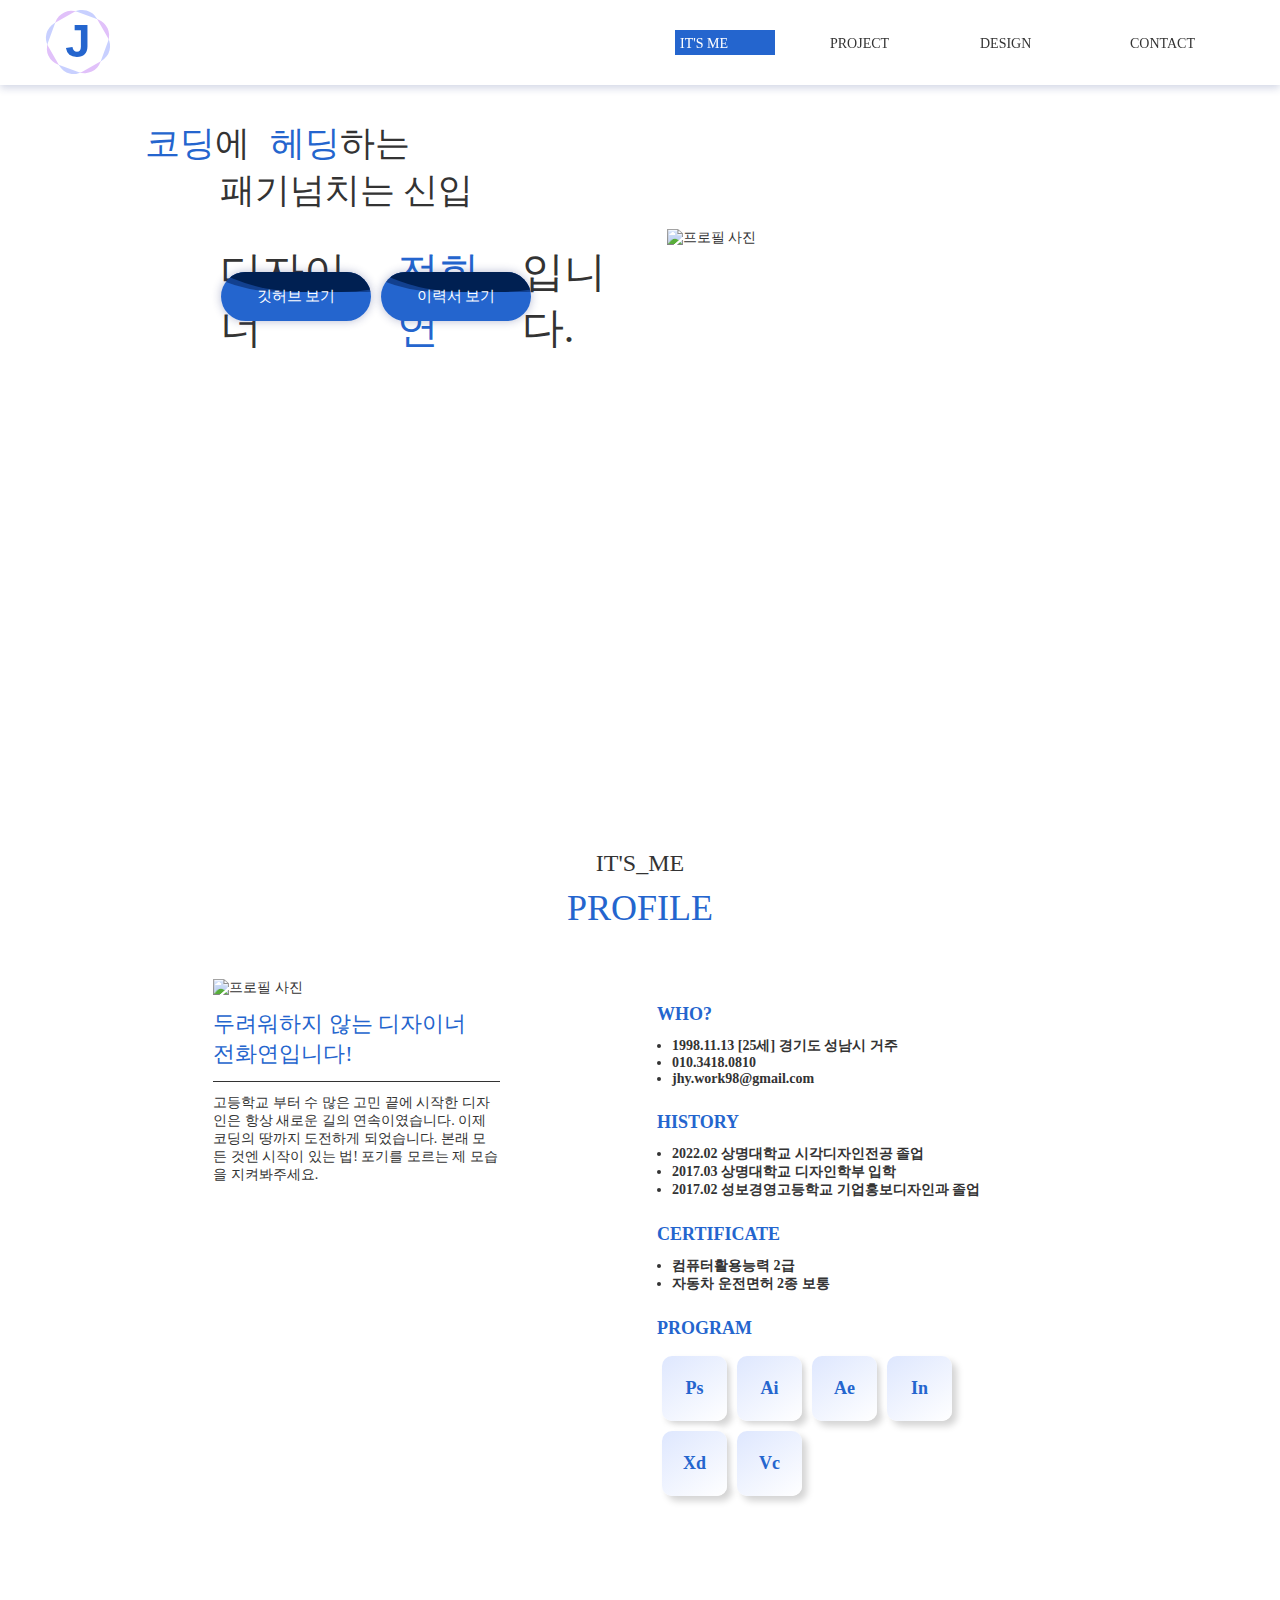
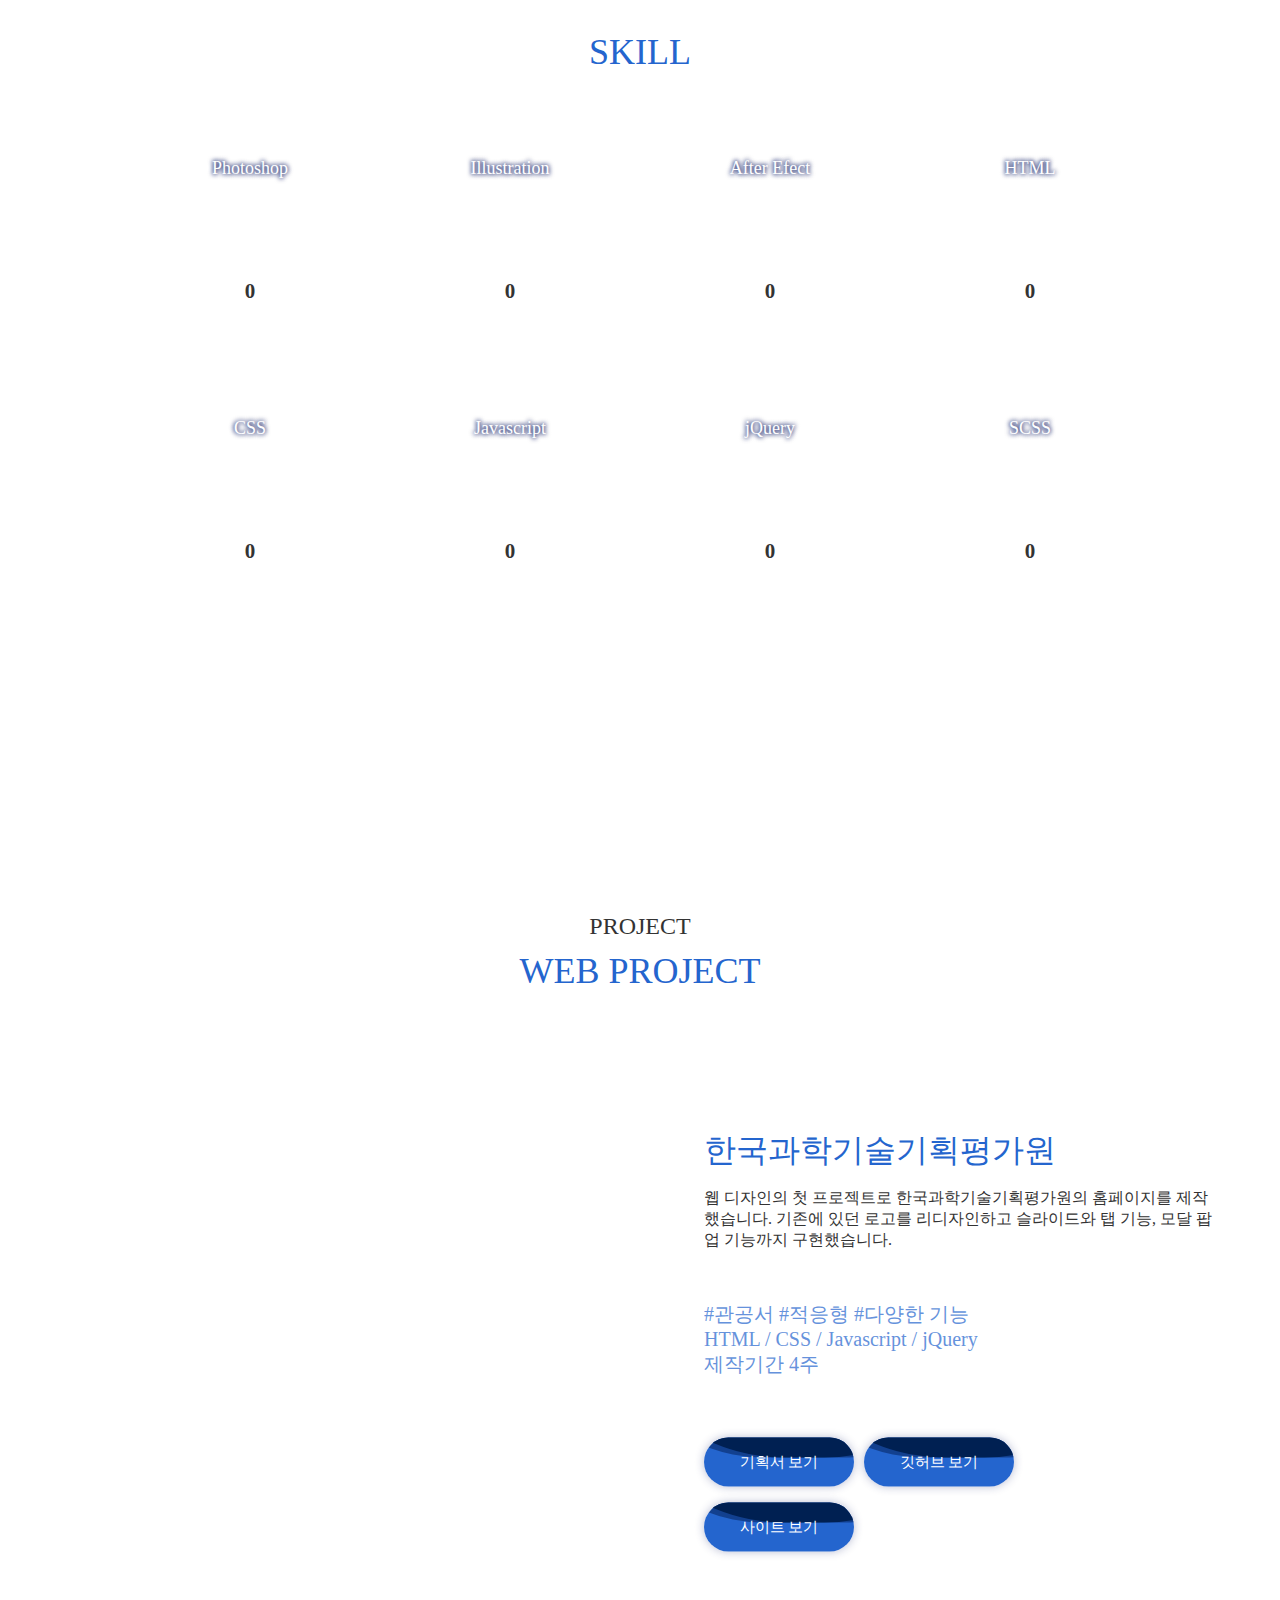
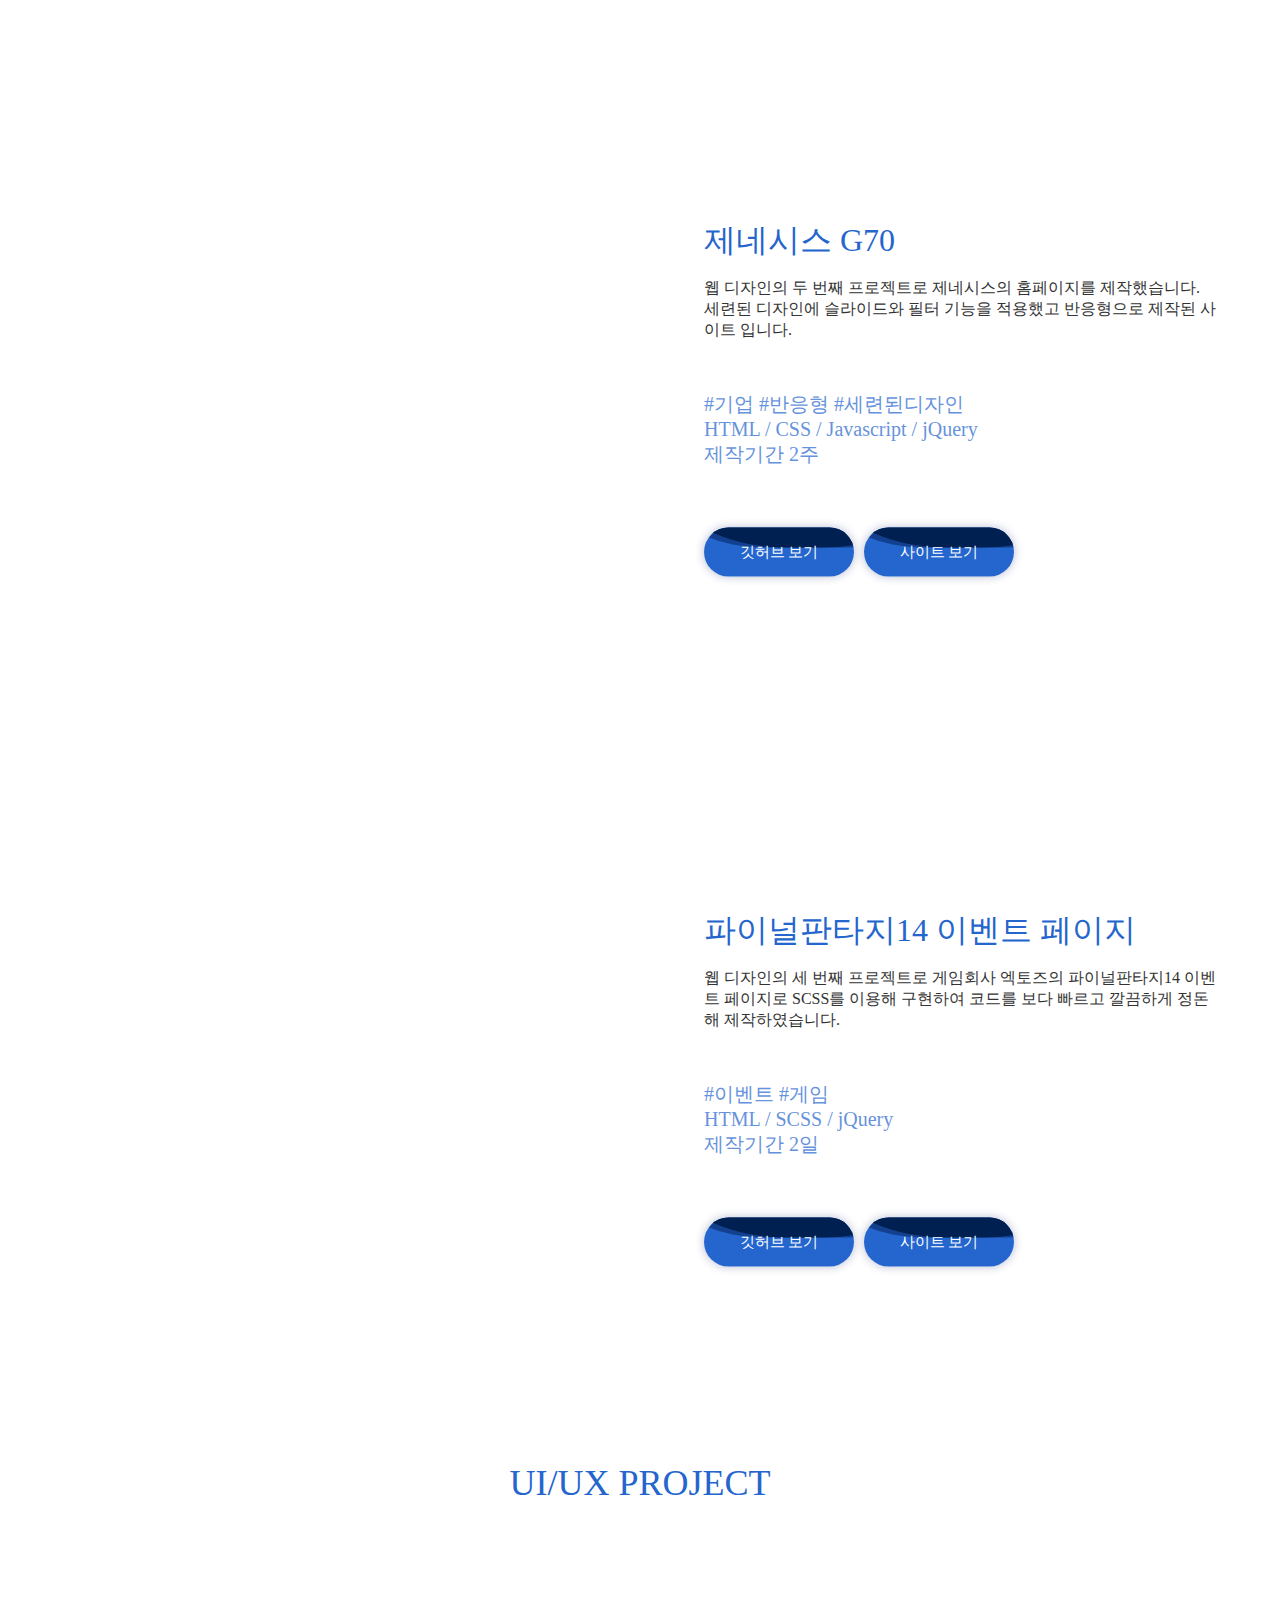
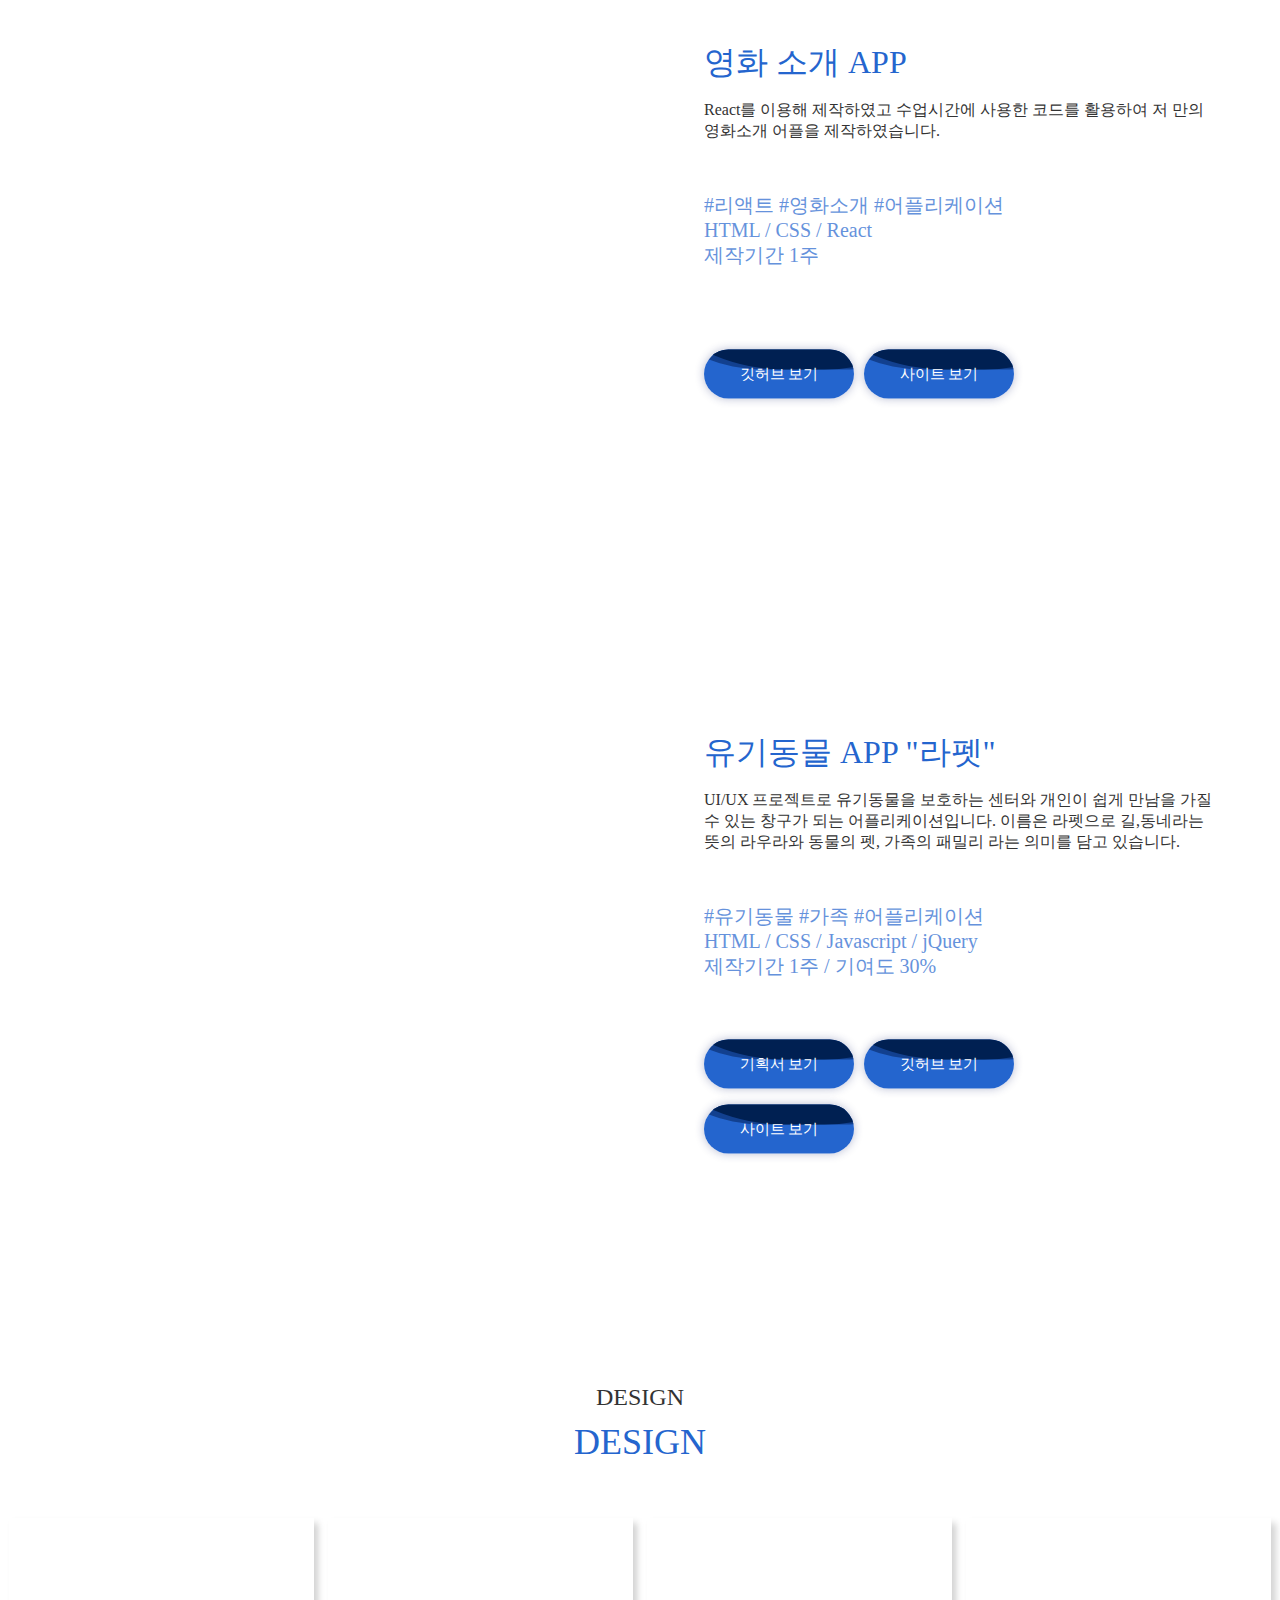
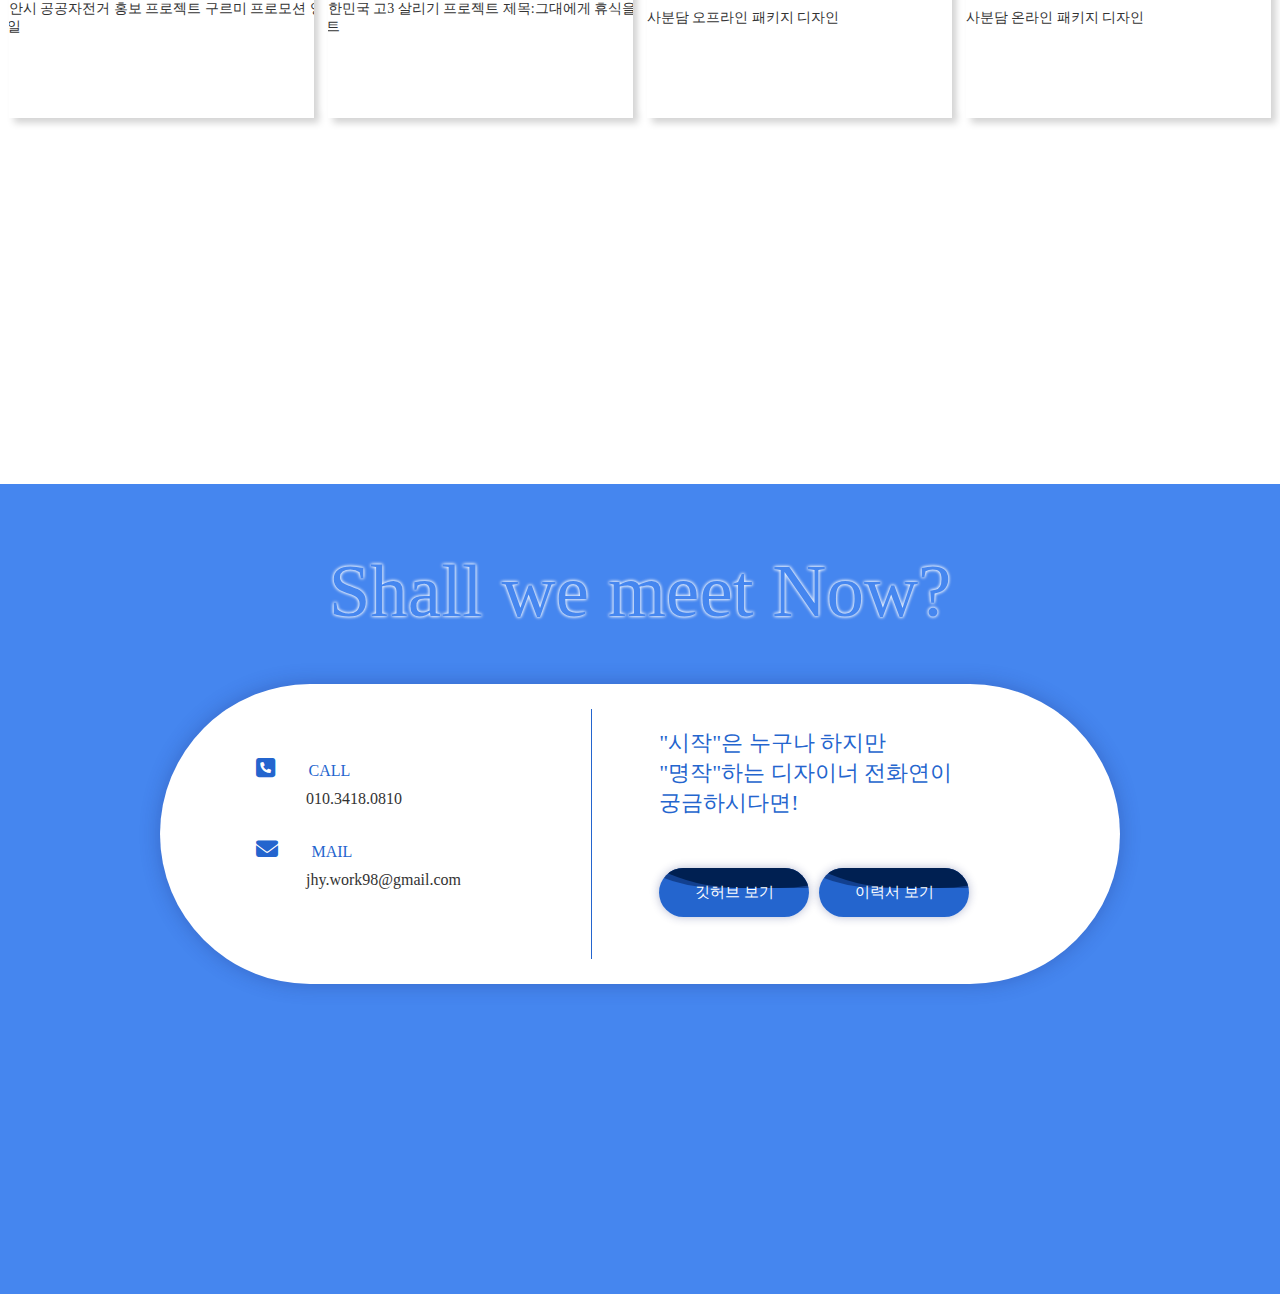
==== index.html @ ee26680d "파비콘 추가" ====
<!DOCTYPE html>
<html lang="en">

<head>
  <title>전화연의 포트폴리오에 오신 것을 환영합니다</title>

  <meta charset="UTF-8" />
  <meta http-equiv="X-UA-Compatible" content="IE=edge" />
  <meta name="viewport" content="width=device-width, initial-scale=1.0" />

  <meta name="Generator" content="VScode" />
  <meta name="Author" content="giruda" />
  <meta name="Keywords" content="포트폴리오, 웹포트폴리오, 웹디자인" />
  <meta name="Description" content="포트폴리오를 찾아 주셔서 감사합니다." />

  <!-- Open Graph Tag -->
  <meta property="og:title" content="코딩에 헤딩하는 웹 디자이너 전화연의 포트폴리오" />
  <meta property="og:url" content="..." />
  <meta property="og:type" content="website" />
  <meta property="og:image" content="shear_img_og.jpg" />
  <meta property="og:site_name" content="웹 디자이너 전화연의 포트폴리오" />
  <meta property="og:description" content="웹 디자이너 전화연의 역량과 디자인 퀄리티를 확인 할 수 있는 포트폴리오입니다. 하단의 연락처를 통해 연락하실 수 있습니다." />
  <!-- Open Graph Tag_twitter -->
  <meta name="twitter:card" content="photo" />
  <meta name="twitter:title" content="코딩에 헤딩하는 웹 디자이너 전화연의 포트폴리오" />
  <meta name="twitter:description" content="웹 디자이너 전화연의 역량과 디자인 퀄리티를 확인 할 수 있는 포트폴리오입니다. 하단의 연락처를 통해 연락하실 수 있습니다." />
  <meta name="twitter:image" content="shear_img_twt.jpg" />

  <!-- favicon -->
  <link rel="apple-touch-icon" sizes="57x57" href="./favicon">
  <link rel="apple-touch-icon" sizes="60x60" href="./favicon/apple-icon-60x60.png">
  <link rel="apple-touch-icon" sizes="72x72" href="./favicon/apple-icon-72x72.png">
  <link rel="apple-touch-icon" sizes="76x76" href="./favicon/apple-icon-76x76.png">
  <link rel="apple-touch-icon" sizes="114x114" href="./favicon/apple-icon-114x114.png">
  <link rel="apple-touch-icon" sizes="120x120" href="./favicon/apple-icon-120x120.png">
  <link rel="apple-touch-icon" sizes="144x144" href="./favicon/apple-icon-144x144.png">
  <link rel="apple-touch-icon" sizes="152x152" href="./favicon/apple-icon-152x152.png">
  <link rel="apple-touch-icon" sizes="180x180" href="./favicon/apple-icon-180x180.png">
  <link rel="icon" type="image/png" sizes="192x192" href="./favicon/android-icon-192x192.png">
  <link rel="icon" type="image/png" sizes="32x32" href="./favicon/favicon-32x32.png">
  <link rel="icon" type="image/png" sizes="96x96" href="./favicon/favicon-96x96.png">
  <link rel="icon" type="image/png" sizes="16x16" href="./favicon/favicon-16x16.png">
  <link rel="manifest" href="./favicon/manifest.json">
  <meta name="msapplication-TileColor" content="#ffffff">
  <meta name="msapplication-TileImage" content="./favicon/ms-icon-144x144.png">
  <meta name="theme-color" content="#ffffff">
  <!-- //favicon -->


  <!-- 디자인 플러그인 -->
  <link rel="stylesheet" href="https://cdnjs.cloudflare.com/ajax/libs/font-awesome/6.1.1/css/all.min.css" />
  <link href="https://fonts.googleapis.com/css2?family=Righteous&display=swap" rel="stylesheet">

  <!-- 공통 css -->
  <link rel="stylesheet" href="css/reset.css" />
  <!-- css -->
  <link rel="stylesheet" href="css/style.css" />
  <link rel="stylesheet" href="css/bg_wave.css" />
  <link rel="stylesheet" href="css/button.css" />

  <!-- 플러그인 -->
  <script src="https://code.jquery.com/jquery-3.6.0.min.js"></script>
  <script src='https://code.jquery.com/ui/1.13.0/jquery-ui.js'></script>
  <script src="https://cdnjs.cloudflare.com/ajax/libs/gsap/3.10.3/gsap.min.js"></script>
  <!-- js -->
  <script src="js/bg_gradiant.js"></script>
  <!-- jQ -->
  <script src="jq/scroll.js"></script>
  <script src="jq/chart.js"></script>
  <script src="jq/top_btn.js"></script>
  <script src="jq/jq.js"></script>
</head>

<body>
  <div id="skip-menu">
    <a href="#its_me">프로필 바로가기</a>
    <a href="#project">프로젝트 바로가기</a>
    <a href="#design">디자인 바로가기</a>
    <a href="#contact">컨택트 바로가기</a>
    <a href="#">가장 위로가기</a>
  </div>
  <div id="wrap">
    <header>
      <div id="gnb">
        <div class="inner">
          <div class="logo_area">
            <div class="logo_img">
              <a href="index.html">
                <div class="logo">J</div>
              </a>
            </div>
          </div>
          <nav>
            <ul class="header_manu">
              <li class="active">
                <a href="#its_me">
                  <span class="menu_tit">it's me</span>
                </a>
              </li>
              <li>
                <a href="#project">
                  <span class="menu_tit">project</span>
                </a>
              </li>
              <li>
                <a href="#design">
                  <span class="menu_tit">design</span>
                </a>
              </li>
              <li>
                <a href="#contact">
                  <span class="menu_tit">contact</span>
                </a>
              </li>
            </ul>
          </nav>
        </div>
      </div>
      <div id="main_visual">
        <div class="inner">
          <div class="visual_wrap">
            <div class="slogun">
              <p>
                <span class="point">코<span class="animate1">딩</span></span>에
                <span class="point margin">헤<span class="animate2">딩</span></span>하는
              </p>
              <p>패기넘치는 신입</p>
              <p class="tit">
                디자이너 <span class="point">전화연</span>입니다.
              </p>
            </div>
            <div class="image">
              <img src="https://res.cloudinary.com/giruda1113/image/upload/q_auto/web%20portfolio/me_hol1hy.png"
                alt="프로필 사진" />
            </div>
            <div class="btn">
              <div class="git_btn">
                <a href="https://github.com/giruda0829/portfolio" target="blank"><span>깃허브 보기</span>
                  <div class="wave"></div>
                </a>
              </div>
              <div class="resume_btn">
                <a href="./pdf/resume.pdf" target="blank"><span>이력서 보기</span>
                  <div class="wave"></div>
                </a>
              </div>
            </div>
          </div>
        </div>
        <div class="ball_wrap">
          <div class="ball"></div>
        </div>
      </div>
    </header>
    <main>
      <div id="its_me" class="section">
        <div class="inner">
          <div class="profile">
            <div class="section_tit">
              <span class="tit">it's_me</span>
              <span class="sub_tit">profile</span>
            </div>
            <div class="its_me_aera">
              <div class="its_me_title">
                <div class="its_me_img">
                  <img src="https://res.cloudinary.com/giruda1113/image/upload/q_auto/web%20portfolio/me_hol1hy.png"
                    alt="프로필 사진" />
                </div>
                <div class="its_me_text">
                  <span class="tit point">두려워하지 않는 디자이너 </br><span class="bold">전화연입니다!</span></span>
                  <span class="text">고등학교 부터 수 많은 고민 끝에 시작한 디자인은 항상 새로운 길의 연속이였습니다. 이제 코딩의 땅까지 도전하게 되었습니다. 본래 모든 것엔 시작이
                    있는 법! 포기를 모르는 제 모습을 지켜봐주세요.</span>
                </div>
              </div>
              <div class="its_me_resume">
                <div class="who">
                  <div class="resume_tit">
                    <span class="point">who?</span>
                  </div>
                  <div class="resume_txt">
                    <ul>
                      <li><span>1998.11.13 [25세] 경기도 성남시 거주</span></li>
                      <li><span>010.3418.0810</span></li>
                      <li><span>jhy.work98@gmail.com</span></li>
                    </ul>
                  </div>
                </div>
                <div class="history">
                  <div class="resume_tit">
                    <span class="point">history</span>
                  </div>
                  <div class="resume_txt">
                    <ul>
                      <li><span>2022.02 상명대학교 시각디자인전공 졸업</span></li>
                      <li><span>2017.03 상명대학교 디자인학부 입학</span></li>
                      <li><span>2017.02 성보경영고등학교 기업홍보디자인과 졸업</span></li>
                    </ul>
                  </div>
                </div>
                <div class="certificate">
                  <div class="resume_tit">
                    <span class="point">certificate</span>
                  </div>
                  <div class="resume_txt">
                    <ul>
                      <li><span>컴퓨터활용능력 2급</span></li>
                      <li><span>자동차 운전면허 2종 보통</span></li>
                    </ul>
                  </div>
                </div>
                <div class="program">
                  <div class="resume_tit">
                    <span class="point">program</span>
                  </div>
                  <div class="resume_icon">
                    <ul>
                      <li><span>Ps</span></li>
                      <li><span>Ai</span></li>
                      <li><span>Ae</span></li>
                      <li><span>In</span></li>
                      <li><span>Xd</span></li>
                      <li><span>Vc</span></li>
                    </ul>
                  </div>
                </div>
              </div>
            </div>
          </div>
          <div class="skill">
            <div class="section_tit">
              <span class="sub_tit">skill</span>
            </div>
            <div class="charts">
              <div class="chart">
                <div class="tit point">Photoshop</div>
                <h2 data-num="90">0</h2>
                <div class="bar"></div>
                <svg>
                  <circle cx="110" cy="110" r="80"></circle>
                </svg>
              </div>
              <div class="chart">
                <div class="tit point">Illustration</div>
                <h2 data-num="90">0</h2>
                <div class="bar"></div>
                <svg>
                  <circle cx="110" cy="110" r="80"></circle>
                </svg>
              </div>
              <div class="chart">
                <div class="tit point">After Efect</div>
                <h2 data-num="65">0</h2>
                <div class="bar"></div>
                <svg>
                  <circle cx="110" cy="110" r="80"></circle>
                </svg>
              </div>
              <div class="chart">
                <div class="tit point">HTML</div>
                <h2 data-num="85">0</h2>
                <div class="bar"></div>
                <svg>
                  <circle cx="110" cy="110" r="80"></circle>
                </svg>
              </div>
              <div class="chart">
                <div class="tit point">CSS</div>
                <h2 data-num="80">0</h2>
                <div class="bar"></div>
                <svg>
                  <circle cx="110" cy="110" r="80"></circle>
                </svg>
              </div>
              <div class="chart">
                <div class="tit point">Javascript</div>
                <h2 data-num="70">0</h2>
                <div class="bar"></div>
                <svg>
                  <circle cx="110" cy="110" r="80"></circle>
                </svg>
              </div>
              <div class="chart">
                <div class="tit point">jQuery</div>
                <h2 data-num="75">0</h2>
                <div class="bar"></div>
                <svg>
                  <circle cx="110" cy="110" r="80"></circle>
                </svg>
              </div>
              <div class="chart">
                <div class="tit point">SCSS</div>
                <h2 data-num="60">0</h2>
                <div class="bar"></div>
                <svg>
                  <circle cx="110" cy="110" r="80"></circle>
                </svg>
              </div>
            </div>
          </div>
        </div>
      </div>
      <div id="project" class="section">
        <div class="inner">
          <div class="web_project">
            <div class="section_tit">
              <span class="tit">project</span>
              <span class="sub_tit">web project</span>
            </div>
            <ul>
              <li class="project1">
                <div class="project_wrap">
                  <div class="mockup_area left">
                    <div class="pc">
                      <img
                        src="https://res.cloudinary.com/giruda1113/image/upload/q_auto/web%20portfolio/computer_qm6jh4.png"
                        alt="데스크탑 목업 이미지" class="computer" />
                      <a href="https://giruda0829.github.io/project1/" title="첫 번째 프로젝트로 이동합니다." class="scroll"
                        target="blank">
                        <img
                          src="https://res.cloudinary.com/giruda1113/image/upload/q_auto/web%20portfolio/web_atinev.png"
                          alt="한국과학기술기획평가원 웹 화면" />
                      </a>
                    </div>
                    <div class="mobile">
                      <img
                        src="https://res.cloudinary.com/giruda1113/image/upload/q_auto/web%20portfolio/iPhone_X_2_xkb1j3.png"
                        alt="모바일 목업 이미지" class="iphone" />
                      <a href="https://giruda0829.github.io/project1/" title="첫 번째 프로젝트로 이동합니다." class="scroll"
                        target="blank">
                        <img
                          src="https://res.cloudinary.com/giruda1113/image/upload/q_auto/web%20portfolio/mobile_q9smcg.png"
                          alt="한국과학기술기획평가원 모바일 화면" />
                      </a>
                      <img
                        src="https://res.cloudinary.com/giruda1113/image/upload/q_auto/web%20portfolio/iPhone_X_2_top_jxi83j.png"
                        alt="모바일 목업 이미지" class="iphone_top">
                    </div>
                  </div>
                  <div class="text_area right">
                    <div class="project_num">
                      <span class="number point">project 01</span>
                    </div>
                    <div class="project_tit">
                      <span class="tit point">한국과학기술기획평가원</span>
                    </div>
                    <div class="project_txt">
                      <span>웹 디자인의 첫 프로젝트로 한국과학기술기획평가원의 홈페이지를 제작했습니다. 기존에 있던 로고를 리디자인하고 슬라이드와 탭 기능, 모달 팝업 기능까지
                        구현했습니다.</span>
                      <span class="point categori">#관공서 #적응형 #다양한 기능 <br> HTML / CSS / Javascript / jQuery<span
                          class="bold">제작기간 4주 </span></span>
                    </div>
                    <div class="btn">
                      <div class="resume_btn">
                        <a href="./pdf/project1_report.pdf" title="프로젝트1 기획서로 이동합니다." target="blank"><span>기획서 보기</span>
                          <div class="wave"></div>
                        </a>
                      </div>
                      <div class="resume_btn">
                        <a href="https://github.com/giruda0829/project1" title="프로젝트1 깃허브로 이동합니다."
                          target="blank"><span>깃허브 보기</span>
                          <div class="wave"></div>
                        </a>
                      </div>
                      <div class="git_btn">
                        <a href="https://giruda0829.github.io/project1/" title="프로젝트1 사이트로 이동합니다."
                          target="blank"><span>사이트 보기</span>
                          <div class="wave"></div>
                        </a>
                      </div>
                    </div>
                  </div>
                </div>
              </li>
              <li class="project2">
                <div class="project_wrap">
                  <div class="mockup_area left">
                    <div class="pc">
                      <img
                        src="https://res.cloudinary.com/giruda1113/image/upload/q_auto/web%20portfolio/computer_qm6jh4.png"
                        alt="데스크탑 목업 이미지" class="computer" />
                      <a href="https://giruda0829.github.io/project2/" title="두 번째 프로젝트로 이동합니다." class="scroll"
                        target="blank">
                        <img
                          src="https://res.cloudinary.com/giruda1113/image/upload/q_auto/web%20portfolio/genesis_ynbwyr.jpg"
                          alt="제네시스 웹 화면" />
                      </a>
                    </div>
                    <div class="mobile">
                      <img
                        src="https://res.cloudinary.com/giruda1113/image/upload/q_auto/web%20portfolio/iPhone_X_2_xkb1j3.png"
                        alt="모바일 목업 이미지" class="iphone" />
                      <a href="https://giruda0829.github.io/project2/" title="두 번째 프로젝트로 이동합니다." class="scroll"
                        target="blank">
                        <img
                          src="https://res.cloudinary.com/giruda1113/image/upload/q_auto/web%20portfolio/genesis_m_wwu7ir.jpg"
                          alt="제네시스 모바일 화면" />
                      </a>
                      <img
                        src="https://res.cloudinary.com/giruda1113/image/upload/q_auto/web%20portfolio/iPhone_X_2_top_jxi83j.png"
                        alt="모바일 목업 이미지" class="iphone_top">
                    </div>
                  </div>
                  <div class="text_area right">
                    <div class="project_num">
                      <span class="number point">project 02</span>
                    </div>
                    <div class="project_tit">
                      <span class="tit point">제네시스 G70</span>
                    </div>
                    <div class="project_txt">
                      <span>웹 디자인의 두 번째 프로젝트로 제네시스의 홈페이지를 제작했습니다. 세련된 디자인에 슬라이드와 필터 기능을 적용했고 반응형으로 제작된 사이트 입니다.</span>
                      <span class="point categori">#기업 #반응형 #세련된디자인 <br> HTML / CSS / Javascript / jQuery<span
                          class="bold">제작기간 2주 </span></span>
                    </div>
                    <div class="btn">
                      <div class="resume_btn">
                        <a href="https://github.com/giruda0829/project2" title="프로젝트2 깃허브로 이동합니다."
                          target="blank"><span>깃허브 보기</span>
                          <div class="wave"></div>
                        </a>
                      </div>
                      <div class="git_btn">
                        <a href="https://giruda0829.github.io/project2/" title="프로젝트2 사이트로 이동합니다."
                          target="blank"><span>사이트 보기</span>
                          <div class="wave"></div>
                        </a>
                      </div>
                    </div>
                  </div>
                </div>
              </li>
              <li class="project3">
                <div class="project_wrap">
                  <div class="mockup_area left">
                    <div class="pc">
                      <img
                        src="https://res.cloudinary.com/giruda1113/image/upload/q_auto/web%20portfolio/computer_qm6jh4.png"
                        alt="데스크탑 목업 이미지" class="computer" />
                      <a href="https://giruda0829.github.io/project3/" title="세 번째 프로젝트로 이동합니다." class="scroll"
                        target="blank">
                        <img
                          src="https://res.cloudinary.com/giruda1113/image/upload/q_auto/web%20portfolio/%EC%8A%A4%ED%81%AC%EB%A6%B0%EC%83%B7_2022-04-25_01.04.02-fullpage_efyxju.png"
                          alt="파이널판타지14 이벤트 페이지 웹 화면" />
                      </a>
                    </div>
                  </div>
                  <div class="text_area right">
                    <div class="project_num">
                      <span class="number point">project 03</span>
                    </div>
                    <div class="project_tit">
                      <span class="tit point">파이널판타지14 이벤트 페이지</span>
                    </div>
                    <div class="project_txt">
                      <span>웹 디자인의 세 번째 프로젝트로 게임회사 엑토즈의 파이널판타지14 이벤트 페이지로 SCSS를 이용해 구현하여 코드를 보다 빠르고 깔끔하게 정돈해
                        제작하였습니다.</span>
                      <span class="point categori">#이벤트 #게임 <br> HTML / SCSS / jQuery<span class="bold">제작기간 2일
                        </span></span>
                    </div>
                    <div class="btn">
                      <div class="resume_btn">
                        <a href="https://github.com/giruda0829/project3" title="프로젝트3 깃허브로 이동합니다."
                          target="blank"><span>깃허브 보기</span>
                          <div class="wave"></div>
                        </a>
                      </div>
                      <div class="git_btn">
                        <a href="https://giruda0829.github.io/project3/" title="프로젝트3 사이트로 이동합니다."
                          target="blank"><span>사이트 보기</span>
                          <div class="wave"></div>
                        </a>
                      </div>
                    </div>
                  </div>
                </div>
              </li>
            </ul>
          </div>
          <div class="uiux_project">
            <div class="section_tit">
              <span class="sub_tit">ui/ux project</span>
            </div>
            <div class="project_wrap">
              <div class="mockup_area left">
                <div class="pc">
                  <img
                    src="https://res.cloudinary.com/giruda1113/image/upload/q_auto/web%20portfolio/computer_qm6jh4.png"
                    alt="데스크탑 목업 이미지" class="computer" />
                  <a href="https://giruda0829.github.io/movie_app_2022/" title="영화 앱 프로젝트로 이동합니다." class="scroll"
                    target="blank">
                    <img src="./images/project/movie_app_pc.png" alt="영화 앱 웹 화면" />
                  </a>
                </div>
                <div class="mobile">
                  <img
                    src="https://res.cloudinary.com/giruda1113/image/upload/q_auto/web%20portfolio/iPhone_X_2_xkb1j3.png"
                    alt="모바일 목업 이미지" class="iphone" />
                  <a href="https://giruda0829.github.io/movie_app_2022/" title="영화 앱 프로젝트로 이동합니다." class="scroll"
                    target="blank">
                    <img src="images/project/movie_app_mobile.png" alt="어플리케이션 화면" />
                  </a>
                  <img
                    src="https://res.cloudinary.com/giruda1113/image/upload/q_auto/web%20portfolio/iPhone_X_2_top_jxi83j.png"
                    alt="모바일 목업 이미지" class="iphone_top">
                </div>
              </div>
              <div class="text_area right">
                <div class="project_num">
                  <span class="number point">ui/ux project 01</span>
                </div>
                <div class="project_tit">
                  <span class="tit point">영화 소개 App</span>
                </div>
                <div class="project_txt">
                  <span>React를 이용해 제작하였고 수업시간에 사용한 코드를 활용하여 저 만의 영화소개 어플을 제작하였습니다.</span>
                  <span class="point categori">#리액트 #영화소개 #어플리케이션 <br> HTML / CSS / React<span class="bold">제작기간
                      1주</span></span>
                </div>
                <div class="btn">
                  <div class="resume_btn">
                    <a href="https://github.com/giruda0829/movie_app_2022" title="영화 앱 프로젝트 깃허브로 이동합니다."
                      target="blank"><span>깃허브 보기</span>
                      <div class="wave"></div>
                    </a>
                  </div>
                  <div class="git_btn">
                    <a href="https://giruda0829.github.io/movie_app_2022/" title="영화 앱 프로젝트 이용 사이트로 이동합니다."
                      target="blank"><span>사이트 보기</span>
                      <div class="wave"></div>
                    </a>
                  </div>
                </div>
              </div>
            </div>
            <div class="project_wrap">
              <div class="mockup_area left">
                <div class="mobile">
                  <img
                    src="https://res.cloudinary.com/giruda1113/image/upload/q_auto/web%20portfolio/iPhone_X_2_xkb1j3.png"
                    alt="모바일 목업 이미지" class="iphone" />
                  <div class="scroll">
                    <iframe
                      src="https://www.figma.com/embed?embed_host=share&url=https%3A%2F%2Fwww.figma.com%2Fproto%2FeiecWgicS6EMspKsm371KC%2F%25EB%259D%25BC%25ED%258E%25AB-%25EC%2596%25B4%25ED%2594%258C%25EB%25A6%25AC%25EC%25BC%2580%25EC%259D%25B4%25EC%2585%2598%3Fpage-id%3D0%253A1%26node-id%3D0%253A1%26viewport%3D241%252C48%252C0.43%26scaling%3Dscale-down-width%26starting-point-node-id%3D85%253A969"
                      allowfullscreen></iframe>
                  </div>
                  <img
                    src="https://res.cloudinary.com/giruda1113/image/upload/q_auto/web%20portfolio/iPhone_X_2_top_jxi83j.png"
                    alt="모바일 목업 이미지" class="iphone_top">
                </div>
              </div>
              <div class="text_area right">
                <div class="project_num">
                  <span class="number point">ui/ux project 02</span>
                </div>
                <div class="project_tit">
                  <span class="tit point">유기동물 App "라펫"</span>
                </div>
                <div class="project_txt">
                  <span>UI/UX 프로젝트로 유기동물을 보호하는 센터와 개인이 쉽게 만남을 가질 수 있는 창구가 되는 어플리케이션입니다. 이름은 라펫으로 길,동네라는 뜻의 라우라와 동물의 펫,
                    가족의 패밀리 라는 의미를 담고 있습니다.</span>
                  <span class="point categori">#유기동물 #가족 #어플리케이션 <br> HTML / CSS / Javascript / jQuery<span
                      class="bold">제작기간 1주 / 기여도 30% </span></span>
                </div>
                <div class="btn">
                  <div class="resume_btn">
                    <a href="./pdf/ui-ux-project_report.pdf" title="라펫 프로젝트 기획서로 이동합니다." target="blank"><span>기획서
                        보기</span>
                      <div class="wave"></div>
                    </a>
                  </div>
                  <div class="resume_btn">
                    <a href="https://github.com/giruda0829/project1" title="라펫 프로젝트 깃허브로 이동합니다."
                      target="blank"><span>깃허브 보기</span>
                      <div class="wave"></div>
                    </a>
                  </div>
                  <div class="git_btn">
                    <a href="https://giruda0829.github.io/project1/" title="라펫 프로젝트 이용 사이트로 이동합니다."
                      target="blank"><span>사이트 보기</span>
                      <div class="wave"></div>
                    </a>
                  </div>
                </div>
              </div>
            </div>
          </div>
        </div>
      </div>
      <div id="design" class="section">
        <div class="section_tit">
          <span class="tit">design</span>
          <span class="sub_tit">design</span>
        </div>
        <div class="inner">
          <div class="design_wrap">
            <div class="design">
              <div class="design1">
                <div class="image">
                  <img
                    src="https://res.cloudinary.com/giruda1113/image/upload/q_auto/web%20portfolio/%EA%B7%B8%EB%9E%98%ED%94%BD/%EA%B5%AC%EB%A5%B4%EB%AF%B8_%EC%98%81%EC%83%81-44_r8ndv2.png"
                    alt="천안시 공공자전거 홍보 프로젝트 구르미 프로모션 영상 썸네일" title="천안시 공공자전거 홍보 프로젝트 구르미 프로모션 영상 썸네일">
                </div>
                <div class="hover_text">
                  <div class="year">2019</div>
                  <div class="title">천안시 공공자전거 프로젝트</div>
                  <div class="icon"><i class="fa-solid fa-magnifying-glass-plus"></i></div>
                </div>
              </div>
            </div>
            <div class="design">
              <div class="design2">
                <div class="image">
                  <img
                    src="https://res.cloudinary.com/giruda1113/image/upload/q_auto/web%20portfolio/%EC%9D%BC%EB%9F%AC%EC%8A%A4%ED%8A%B8/%EA%B3%A0%EC%82%BC_%ED%9C%B4%EC%8B%9D_%EC%9D%BC%EB%9F%AC%EC%8A%A4%ED%8A%B8-05_gmuurh.png"
                    alt="대한민국 고3 살리기 프로젝트 제목:그대에게 휴식을 일러스트" title="대한민국 고3 살리기 프로젝트 제목:그대에게 휴식을 일러스트">
                </div>
                <div class="hover_text">
                  <div class="year">2021</div>
                  <div class="title">"그대에게 휴식을" 일러스트북</div>
                  <div class="icon"><i class="fa-solid fa-magnifying-glass-plus"></i></div>
                </div>
              </div>
            </div>
            <div class="design">
              <div class="design3">
                <div class="image">
                  <img
                    src="https://res.cloudinary.com/giruda1113/image/upload/q_auto/web%20portfolio/%ED%8C%A8%ED%82%A4%EC%A7%801/%EA%B0%80%EC%82%AC%EB%B6%84%EB%8B%B4_%EB%8B%A4%EB%AF%B8_%EC%98%A4%ED%94%84%EB%9D%BC%EC%9D%B8-26_thrxyp.png"
                    alt="가사분담 오프라인 패키지 디자인" title="가사분담 오프라인 패키지 디자인">
                </div>
                <div class="hover_text">
                  <div class="year">2021</div>
                  <div class="title">가사분담 패키지 오프라인</div>
                  <div class="icon"><i class="fa-solid fa-magnifying-glass-plus"></i></div>
                </div>
              </div>
            </div>
            <div class="design">
              <div class="design4">
                <div class="image">
                  <img
                    src="https://res.cloudinary.com/giruda1113/image/upload/q_auto/web%20portfolio/%ED%8C%A8%ED%82%A4%EC%A7%802/%EA%B0%80%EC%82%AC%EB%B6%84%EB%8B%B4_%EB%8B%A4%EB%AF%B8_%EC%98%A8%EB%9D%BC%EC%9D%B8-33_jmyvqx.png"
                    alt="가사분담 온라인 패키지 디자인" title="가사분담 온라인 패키지 디자인">
                </div>
                <div class="hover_text">
                  <div class="year">2021</div>
                  <div class="title">가사분담 패키지 온라인</div>
                  <div class="icon"><i class="fa-solid fa-magnifying-glass-plus"></i></div>
                </div>
              </div>
            </div>
          </div>
        </div>
        <div id="design1" class="view">
          <div class="container">
            <div class="bar_area">
              <div class="close_btn">
                <i class="fa-solid fa-xmark"></i>
              </div>
            </div>
            <div class="content_area">
              <img
                src="https://res.cloudinary.com/giruda1113/image/upload/v1650031863/web%20portfolio/%EA%B7%B8%EB%9E%98%ED%94%BD/%EA%B5%AC%EB%A5%B4%EB%AF%B8_%EC%98%81%EC%83%81-37_pu0ede.png"
                alt="천안시 공공자전거 프로젝트">
              <iframe width="560" height="560" src="https://www.youtube.com/embed/7OvwpiX6SOg"
                title="YouTube video player" frameborder="0"
                allow="accelerometer; autoplay; clipboard-write; encrypted-media; gyroscope; picture-in-picture"
                allowfullscreen></iframe>
              <img
                src="https://res.cloudinary.com/giruda1113/image/upload/v1650031863/web%20portfolio/%EA%B7%B8%EB%9E%98%ED%94%BD/%EA%B5%AC%EB%A5%B4%EB%AF%B8_%EC%98%81%EC%83%81-38_vcupmf.png"
                alt="천안시 공공자전거 프로젝트">
              <img
                src="https://res.cloudinary.com/giruda1113/image/upload/v1650031863/web%20portfolio/%EA%B7%B8%EB%9E%98%ED%94%BD/%EA%B5%AC%EB%A5%B4%EB%AF%B8_%EC%98%81%EC%83%81-44_r8ndv2.png"
                alt="천안시 공공자전거 프로젝트">
              <img
                src="https://res.cloudinary.com/giruda1113/image/upload/v1650031863/web%20portfolio/%EA%B7%B8%EB%9E%98%ED%94%BD/%EA%B5%AC%EB%A5%B4%EB%AF%B8_%EC%98%81%EC%83%81-43_ruo69c.png"
                alt="천안시 공공자전거 프로젝트">
              <img
                src="https://res.cloudinary.com/giruda1113/image/upload/v1650031864/web%20portfolio/%EA%B7%B8%EB%9E%98%ED%94%BD/%EA%B5%AC%EB%A5%B4%EB%AF%B8_%EC%98%81%EC%83%81-39_tbn8jr.png"
                alt="천안시 공공자전거 프로젝트">
              <img
                src="https://res.cloudinary.com/giruda1113/image/upload/v1650031864/web%20portfolio/%EA%B7%B8%EB%9E%98%ED%94%BD/%EA%B5%AC%EB%A5%B4%EB%AF%B8_%EC%98%81%EC%83%81-45_etn85y.png"
                alt="천안시 공공자전거 프로젝트">
            </div>
          </div>
        </div>
        <div id="design2" class="view">
          <div class="container">
            <div class="bar_area">
              <div class="close_btn">
                <i class="fa-solid fa-xmark"></i>
              </div>
            </div>
            <div class="content_area">
              <img
                src="https://res.cloudinary.com/giruda1113/image/upload/v1650031975/web%20portfolio/%EC%9D%BC%EB%9F%AC%EC%8A%A4%ED%8A%B8/%EA%B3%A0%EC%82%BC_%ED%9C%B4%EC%8B%9D_%EC%9D%BC%EB%9F%AC%EC%8A%A4%ED%8A%B8-03_zauhkx.png"
                alt="그대에게 휴식을 일러스트북">
              <img
                src="https://res.cloudinary.com/giruda1113/image/upload/v1650031977/web%20portfolio/%EC%9D%BC%EB%9F%AC%EC%8A%A4%ED%8A%B8/%EA%B3%A0%EC%82%BC_%ED%9C%B4%EC%8B%9D_%EC%9D%BC%EB%9F%AC%EC%8A%A4%ED%8A%B8-04_duwa2v.png"
                alt="그대에게 휴식을 일러스트북">
              <img
                src="https://res.cloudinary.com/giruda1113/image/upload/v1650031976/web%20portfolio/%EC%9D%BC%EB%9F%AC%EC%8A%A4%ED%8A%B8/%EA%B3%A0%EC%82%BC_%ED%9C%B4%EC%8B%9D_%EC%9D%BC%EB%9F%AC%EC%8A%A4%ED%8A%B8-05_gmuurh.png"
                alt="그대에게 휴식을 일러스트북">
              <img
                src="https://res.cloudinary.com/giruda1113/image/upload/v1650031981/web%20portfolio/%EC%9D%BC%EB%9F%AC%EC%8A%A4%ED%8A%B8/%EA%B3%A0%EC%82%BC_%ED%9C%B4%EC%8B%9D_%EC%9D%BC%EB%9F%AC%EC%8A%A4%ED%8A%B8-06_ptj7jt.png"
                alt="그대에게 휴식을 일러스트북">
              <img
                src="https://res.cloudinary.com/giruda1113/image/upload/v1650031978/web%20portfolio/%EC%9D%BC%EB%9F%AC%EC%8A%A4%ED%8A%B8/%EA%B3%A0%EC%82%BC_%ED%9C%B4%EC%8B%9D_%EC%9D%BC%EB%9F%AC%EC%8A%A4%ED%8A%B8-07_rnsg8v.png"
                alt="그대에게 휴식을 일러스트북">
              <img
                src="https://res.cloudinary.com/giruda1113/image/upload/v1650031977/web%20portfolio/%EC%9D%BC%EB%9F%AC%EC%8A%A4%ED%8A%B8/%EA%B3%A0%EC%82%BC_%ED%9C%B4%EC%8B%9D_%EC%9D%BC%EB%9F%AC%EC%8A%A4%ED%8A%B8-08_cixcer.png"
                alt="그대에게 휴식을 일러스트북">
              <img
                src="https://res.cloudinary.com/giruda1113/image/upload/v1650031978/web%20portfolio/%EC%9D%BC%EB%9F%AC%EC%8A%A4%ED%8A%B8/%EA%B3%A0%EC%82%BC_%ED%9C%B4%EC%8B%9D_%EC%9D%BC%EB%9F%AC%EC%8A%A4%ED%8A%B8-09_fyvhpo.png"
                alt="그대에게 휴식을 일러스트북">
              <img
                src="https://res.cloudinary.com/giruda1113/image/upload/v1650031982/web%20portfolio/%EC%9D%BC%EB%9F%AC%EC%8A%A4%ED%8A%B8/%EA%B3%A0%EC%82%BC_%ED%9C%B4%EC%8B%9D_%EC%9D%BC%EB%9F%AC%EC%8A%A4%ED%8A%B8-10_n0ivzc.png"
                alt="그대에게 휴식을 일러스트북">
              <img
                src="https://res.cloudinary.com/giruda1113/image/upload/v1650031982/web%20portfolio/%EC%9D%BC%EB%9F%AC%EC%8A%A4%ED%8A%B8/%EA%B3%A0%EC%82%BC_%ED%9C%B4%EC%8B%9D_%EC%9D%BC%EB%9F%AC%EC%8A%A4%ED%8A%B8-11_jmh33x.png"
                alt="그대에게 휴식을 일러스트북">
            </div>
          </div>
        </div>
        <div id="design3" class="view">
          <div class="container">
            <div class="bar_area">
              <div class="close_btn">
                <i class="fa-solid fa-xmark"></i>
              </div>
            </div>
            <div class="content_area">
              <img
                src="https://res.cloudinary.com/giruda1113/image/upload/v1650032007/web%20portfolio/%ED%8C%A8%ED%82%A4%EC%A7%801/%EA%B0%80%EC%82%AC%EB%B6%84%EB%8B%B4_%EB%8B%A4%EB%AF%B8_%EC%98%A4%ED%94%84%EB%9D%BC%EC%9D%B8-23_ipmr3a.png"
                alt="가사분담 오프라인 패키지디자인">
              <img
                src="https://res.cloudinary.com/giruda1113/image/upload/v1650032007/web%20portfolio/%ED%8C%A8%ED%82%A4%EC%A7%801/%EA%B0%80%EC%82%AC%EB%B6%84%EB%8B%B4_%EB%8B%A4%EB%AF%B8_%EC%98%A4%ED%94%84%EB%9D%BC%EC%9D%B8-24_tqgfp7.png"
                alt="가사분담 오프라인 패키지디자인">
              <img
                src="https://res.cloudinary.com/giruda1113/image/upload/v1650032007/web%20portfolio/%ED%8C%A8%ED%82%A4%EC%A7%801/%EA%B0%80%EC%82%AC%EB%B6%84%EB%8B%B4_%EB%8B%A4%EB%AF%B8_%EC%98%A4%ED%94%84%EB%9D%BC%EC%9D%B8-25_yqlbdo.png"
                alt="가사분담 오프라인 패키지디자인">
              <img
                src="https://res.cloudinary.com/giruda1113/image/upload/v1650032009/web%20portfolio/%ED%8C%A8%ED%82%A4%EC%A7%801/%EA%B0%80%EC%82%AC%EB%B6%84%EB%8B%B4_%EB%8B%A4%EB%AF%B8_%EC%98%A4%ED%94%84%EB%9D%BC%EC%9D%B8-26_thrxyp.png"
                alt="가사분담 오프라인 패키지디자인">
              <img
                src="https://res.cloudinary.com/giruda1113/image/upload/v1650032008/web%20portfolio/%ED%8C%A8%ED%82%A4%EC%A7%801/%EA%B0%80%EC%82%AC%EB%B6%84%EB%8B%B4_%EB%8B%A4%EB%AF%B8_%EC%98%A4%ED%94%84%EB%9D%BC%EC%9D%B8-27_jynvrn.png"
                alt="가사분담 오프라인 패키지디자인">
              <img
                src="https://res.cloudinary.com/giruda1113/image/upload/v1650032006/web%20portfolio/%ED%8C%A8%ED%82%A4%EC%A7%801/%EA%B0%80%EC%82%AC%EB%B6%84%EB%8B%B4_%EB%8B%A4%EB%AF%B8_%EC%98%A4%ED%94%84%EB%9D%BC%EC%9D%B8-28_tb2qsv.png"
                alt="가사분담 오프라인 패키지디자인">
            </div>
          </div>
        </div>
        <div id="design4" class="view">
          <div class="container">
            <div class="bar_area">
              <div class="close_btn">
                <i class="fa-solid fa-xmark"></i>
              </div>
            </div>
            <div class="content_area">
              <img
                src="https://res.cloudinary.com/giruda1113/image/upload/v1650032016/web%20portfolio/%ED%8C%A8%ED%82%A4%EC%A7%802/%EA%B0%80%EC%82%AC%EB%B6%84%EB%8B%B4_%EB%8B%A4%EB%AF%B8_%EC%98%A8%EB%9D%BC%EC%9D%B8-29_z13gxz.png"
                alt="가사분담 온라인 패키지디자인">
              <img
                src="https://res.cloudinary.com/giruda1113/image/upload/v1650032017/web%20portfolio/%ED%8C%A8%ED%82%A4%EC%A7%802/%EA%B0%80%EC%82%AC%EB%B6%84%EB%8B%B4_%EB%8B%A4%EB%AF%B8_%EC%98%A8%EB%9D%BC%EC%9D%B8-30_iqawor.png"
                alt="가사분담 온라인 패키지디자인">
              <img
                src="https://res.cloudinary.com/giruda1113/image/upload/v1650032015/web%20portfolio/%ED%8C%A8%ED%82%A4%EC%A7%802/%EA%B0%80%EC%82%AC%EB%B6%84%EB%8B%B4_%EB%8B%A4%EB%AF%B8_%EC%98%A8%EB%9D%BC%EC%9D%B8-31_m1ns6w.png"
                alt="가사분담 온라인 패키지디자인">
              <img
                src="https://res.cloudinary.com/giruda1113/image/upload/v1650032016/web%20portfolio/%ED%8C%A8%ED%82%A4%EC%A7%802/%EA%B0%80%EC%82%AC%EB%B6%84%EB%8B%B4_%EB%8B%A4%EB%AF%B8_%EC%98%A8%EB%9D%BC%EC%9D%B8-32_cqwkt1.png"
                alt="가사분담 온라인 패키지디자인">
              <img
                src="https://res.cloudinary.com/giruda1113/image/upload/v1650032018/web%20portfolio/%ED%8C%A8%ED%82%A4%EC%A7%802/%EA%B0%80%EC%82%AC%EB%B6%84%EB%8B%B4_%EB%8B%A4%EB%AF%B8_%EC%98%A8%EB%9D%BC%EC%9D%B8-33_jmyvqx.png"
                alt="가사분담 온라인 패키지디자인">
            </div>
          </div>
        </div>
      </div>
    </main>
    <footer>
      <div id="contact" class="section">
        <div class="contact_aera">
          <div class="inner">
            <div class="tit">Shall we meet Now?</div>
            <div class="contact_wrap">
              <div class="number">
                <span class="point"><i class="fa-solid fa-square-phone"></i>call
                </span>
                <span class="margin_bot">010.3418.0810</span>
                <span class="point"><i class="fa-solid fa-envelope"></i>mail
                </span>
                <span class="margin_bot">jhy.work98@gmail.com</span>
              </div>
              <div class="belief">
                <span class="point">"시작"은 누구나 하지만</span>
                <span class="point bold">"명작"하는 디자이너 전화연이</span>
                <span class="point">궁금하시다면!</span>
                <div class="btn">
                  <div class="git_btn">
                    <a href="https://github.com/giruda0829/portfolio" target="blank"><span>깃허브 보기</span>
                      <div class="wave"></div>
                    </a>
                  </div>
                  <div class="resume_btn">
                    <a href="./pdf/resume.pdf" target="blank"><span>이력서 보기</span>
                      <div class="wave"></div>
                    </a>
                  </div>
                </div>
              </div>
            </div>
          </div>
        </div>
        <div class="wave2"></div>
      </div>
    </footer>
  </div>
  <div id="back-top-btn">
    <a href="#wrap"><i class="fa-solid fa-caret-up"></i><span>TOP</span></a>
  </div>
</body>

</html>
---- css/style.css ----
/* ---------- header ----------*/
header {
	width: 100%;
	height: auto;
}

#gnb {
	position: fixed;
	top: 0;
	left: 0;
	width: 100%;
	height: 85px;
	padding: 14px 0 17px;
	background-color: var(--bg-color);
	box-shadow: 0px 3px 8px rgba(30, 52, 125, 0.2);
	z-index: 300;
	transition: all .6s ease-in-out;
}

#gnb.active {
	height: 55px;
	/* From https://css.glass */
	background: rgba(255, 255, 255, .7);
	backdrop-filter: blur(6.4px);
	-webkit-backdrop-filter: blur(6.4px);
}

#gnb.active .logo_area .logo {
	width: 3rem;
	height: 3rem;
	font-size: calc(3.5rem * 0.65);
	top: -8px;
}

#gnb .logo_area {
	float: left;
	margin-left: 50px;
}

#gnb .logo_area .logo {
	position: relative;
	top: 0;
	display: flex;
	align-items: center;
	justify-content: space-around;
	width: 4rem;
	height: 4rem;
	color: var(--primary-color);
	font-size: calc(5rem * 0.65);
	font-weight: bold;
	font-family: "Montserrat", sans-serif;
	user-select: none;
	z-index: 200;
	transition: all .6s ease-in-out;
}

.logo::after,
.logo::before {
	position: absolute;
	top: 0;
	right: 0;
	bottom: 0;
	left: 0;
	content: "";
	border-radius: calc(4rem * 0.3);
	mix-blend-mode: color-dodge;
}

.logo::before {
	background-color: #c8d0ff;
	transform: rotate(-30deg);
	z-index: -2;
	animation: rotate1 30s linear infinite;
}

.logo::after {
	background-color: #e1c1fa;
	transform: rotate(20deg);
	z-index: -1;
	animation: rotate2 calc(30s * 0.9) linear infinite;
}

@keyframes rotate1 {
	from {
		transform: rotate(-30deg);
	}

	to {
		transform: rotate(330deg);
	}
}

@keyframes rotate2 {
	from {
		transform: rotate(380deg);
	}

	to {
		transform: rotate(20deg);
	}
}

#gnb.active nav {
	top: -12px;
}

#gnb nav {
	float: right;
	position: absolute;
	right: 0;
	top: -3px;
	transition: all .6s ease-in-out;
}

#gnb nav ul.header_manu {
	list-style: none;
	display: flex;
	position: relative;
}

#gnb.active nav ul.header_manu li {
	height: 55px;
}

#gnb.active nav ul.header_manu li>a {
	line-height: 55px;
}

#gnb nav ul.header_manu li {
	width: 150px;
	height: 65px;
	margin: 0;
	transition: all .6s ease-in-out;
}

#gnb nav ul.header_manu li>a {
	position: relative;
	color: var(--text-color);
	line-height: 65px;
	font-size: 14px;
	transition: all 0.4s ease-out;
}

#gnb.active nav ul.header_manu li>a::before {
	top: 14px;
}

#gnb nav ul.header_manu li>a::before {
	top: 19px;
	transition: top .6s ease-in-out;
}

#gnb nav ul.header_manu li>a::before {
	content: "";
	position: absolute;
	left: -5px;
	background-color: var(--primary-color);
	height: 25px;
	width: 0;
	transition: all 0.4s ease-out;
	z-index: -1;
}

#gnb nav ul.header_manu li>a:hover::before,
#gnb nav ul.header_manu li.active>a::before {
	width: 100px;
}

#gnb nav ul.header_manu li.active>a .menu_tit,
#gnb nav ul.header_manu li>a:hover,
#gnb nav ul.header_manu li>a:focus {
	color: var(--bg-color);
	font-family: 'GmarketSansMedium';
}

#main_visual {
	display: block;
	width: 100%;
	height: 650px;
	position: relative;
	top: 20px;
}


.ball_wrap {
	width: 1340px;
	height: 200px;
	margin: 20px auto 0 auto;
	position: relative;
	top: -590px;
}

.ball {
	position: absolute;
	left: 80px;
	top: 70px;
	width: 70px;
	height: 70px;
	background: url(https://res.cloudinary.com/giruda1113/image/upload/v1650358230/web%20portfolio/soccer-ball-variant_pjmvvq.png) no-repeat center center/cover;
	box-shadow: 0 0 15px -5px rgba(0, 0, 0, 0.4);
	border-radius: 35px;
	overflow: hidden;
}

.ball {
	offset: path("M0,100c10,-50, 82.095,-82.507, 127.089,0c19.734,-79.314, 119.195,-102.241 151.559,0c5.526,-77.735 ,101.322,-104.262,149.192,-52.888") auto;
	animation: moveto 4s ease infinite forwards;
}

@keyframes moveto {
	0% {
		offset-distance: 0%;
		opacity: 0;
	}

	20% {
		opacity: 1;
	}

	80% {
		opacity: 1;
	}

	100% {
		offset-distance: 100%;
		opacity: 0;
	}
}

#main_visual .visual_wrap {
	width: 100%;
	max-width: 1400px;
	margin-top: 100px;
	display: flex;
	justify-content: space-around;
	align-items: center;
	position: relative;
}

#main_visual .slogun {
	width: 40%;
	position: relative;
	left: 93px;
}

#main_visual .slogun .margin {
	margin-left: 20px;
}

#main_visual .slogun p {
	display: flex;
	font-size: 35px;
	color: var(--text-color);
}

#main_visual .slogun p+p {
	margin-left: 75px;
}

#main_visual .slogun p.tit {
	font-size: 42px;
	margin-top: 30px;
}

#main_visual .slogun p .point .animate1 {
	position: relative;
	top: 0;
	animation: moveanimate1 4s ease infinite forwards;
}

@keyframes moveanimate1 {
	0% {
		top: 0;
	}

	18% {
		top: 0;
	}

	23% {
		top: -13px;
	}

	33% {
		top: 0;
	}

	100% {
		top: 0;
	}
}

#main_visual .slogun p .point .animate2 {
	position: relative;
	top: 0;
	animation: moveanimate2 4s ease infinite forwards;
}

@keyframes moveanimate2 {
	0% {
		top: 0;
	}

	38% {
		top: 0;
	}

	43% {
		top: -13px;
	}

	53% {
		top: 0;
	}

	100% {
		top: 0;
	}
}

#main_visual .slogun p .point {
	display: flex;
}

#main_visual .slogun p.tit .point {
	margin-left: 12px;
}


#main_visual .image {
	width: 40%;
	margin-right: 50px;
}

#main_visual .image>img {
	width: 100%;
	display: block;
}

#main_visual .btn {
	bottom: 35px;
	left: 221px;
	align-items: flex-end;
}

/* ---------- //header ----------*/

/* ---------- main ----------*/
/*---------- #its_me ----------*/
#its_me {
	width: 100%;
	margin: 100px auto 0;
	position: relative;
	overflow: hidden;
}

.profile {
	padding-bottom: 80px;
}

.its_me_aera {
	width: 80%;
	margin: 50px auto;
	display: flex;
	justify-content: space-evenly;
}

.its_me_title {
	width: 35%;
}

.its_me_img img {
	width: 90%;
}

.its_me_text {
	width: 80%;
	font-family: "GmarketSansLight";
}

.its_me_text>.tit {
	width: 100%;
	margin-bottom: 12px;
	font-size: 22px;
	border-bottom: 1px solid #333;
	padding: 12px 0;
	font-family: "GmarketSansMedium";
}

.its_me_text>.tit .bold {
	font-family: "GmarketSansBold";
}

.its_me_resume {
	width: 40%;
	font-weight: 800;
}

.its_me_resume ul {
	list-style-type: disc;
	margin-left: 15px;
	font-family: "GmarketSansLight";
}

.resume_tit {
	font-family: "GmarketSansBold";
	margin-bottom: 12px;
	margin-top: 25px;
	font-size: 18px;
}

.resume_icon>ul {
	display: flex;
	justify-content: flex-start;
	align-items: center;
	flex-wrap: wrap;
	list-style: none;
	margin-left: 0;
	width: 300px;
}

.resume_icon>ul>li {
	width: 65px;
	height: 65px;
	margin: 5px;
}

.resume_icon>ul>li>span {
	width: 100%;
	height: 65px;
	line-height: 65px;
	text-align: center;
	font-family: "GmarketSansBold";
	color: var(--primary-color);
	font-size: 18px;
	border-radius: 10px;
	background: linear-gradient(145deg, #dee7fe, #ffffff);
	box-shadow: 5px 5px 7px #d4d4d4, -5px -5px 7px #ffffff;
}

/* //.profile */

.skill {
	padding-bottom: 80px;
}

.charts {
	width: 100%;
	margin: 5rem auto;
	display: flex;
	justify-content: center;
	flex-wrap: wrap;
	align-items: center;
}

.charts .chart {
	margin: 0 20px;
	position: relative;
}

.charts .chart h2 {
	position: absolute;
	left: 50%;
	top: 57%;
	transform: translate(-50%, -50%);
}

.charts .chart svg {
	width: 220px;
	height: 220px;
}

circle {
	fill: #ffffff;
	stroke-dasharray: 535;
	stroke-dashoffset: 535;
	stroke-width: 20;
	stroke: #1787ff;
	transform: rotate(-90deg);
	transform-origin: 50% 50%;
	stroke-linecap: round;
}

@keyframes line {
	from {
		stroke-dashoffset: 628;
	}

	to {
		stroke-dashoffset: 0;
	}
}

.charts .chart:nth-child(2) circle,
.charts .chart:nth-child(6) circle {
	stroke: #ff9c23;
}

.charts .chart:nth-child(3) circle,
.charts .chart:nth-child(7) circle {
	stroke: #8914ff;
}

.charts .chart:nth-child(4) circle,
.charts .chart:nth-child(8) circle {
	stroke: #ff141c;
}

.charts .tit {
	text-transform: none;
	font-size: 18px;
	font-family: 'GmarketSansBold';
	text-align: center;
	margin-top: 15px;
	color: var(--bg-color);
	text-shadow: -1px -1px 4px #18256e80, 1px -1px 4px #18256e80, -1px 1px 4px #18256e80, 1px 1px 4px #18256e80;
}

/* //.skill */

/*---------- #project ----------*/

#project {
	width: 100%;
	margin: 100px auto 0;
	position: relative;
	overflow: hidden;
}

#project .project_wrap {
	display: flex;
	justify-content: space-evenly;
	margin-top: 90px;
	height: 600px;
}

.mockup_area {
	width: 45%;
}

#project .project_wrap .left {
	transform: translateX(-120%);
	transition: transform 1s ease-in-out;
}

#project .project_wrap .left.in {
	transform: translateX(0%);
}

#project .project_wrap .right>div span {
	display: block;
}

#project .project_wrap .right>div {
	perspective: 1200px;
	transition: transform 1s ease-in-out;
}

#project .project_wrap .right .project_num span {
	transform-style: preserve-3d;
	transform: rotateX(180deg);
	transform-origin: 50% 100% 100%;
	opacity: 0;
	transition: all 2s 0.3s ease-in-out;
	color: #dcedff;
}

#project .project_wrap .right .project_num span.show {
	transform: translateX(0%);
	opacity: 1;
}

#project .pc {
	width: 500px;
	height: 500px;
	position: relative;
}

#project .mobile {
	width: 180px;
	height: 280px;
	position: relative;
	top: -350px;
	left: 385px;
}

#project .computer,
#project .iphone {
	width: 100%;
	position: absolute;
}

#project .pc a {
	display: block;
	width: 470px;
	height: 264px;
	position: absolute;
	overflow: hidden;
	top: 15px;
	left: 15px;
}

#project .mobile a {
	display: block;
	width: 125px;
	height: 273px;
	position: absolute;
	overflow: hidden;
	top: 35px;
	left: 27px;
	border-radius: 14px;
}

#project .scroll img {
	width: 100%;
	position: relative;
}

.iphone_top {
	width: 45%;
	position: absolute;
	top: 35px;
	left: 50%;
	transform: translateX(-50%);
}

.text_area {
	width: 40%;
	position: relative;
}

.project_num span.number {
	font-family: 'GmarketSansMedium';
	font-size: 40px;
	color: #dcedff;
}

.project_tit .tit {
	font-size: 32px;
	font-family: "GmarketSansBold";
	margin-bottom: 15px;
	/* background-clip: text;
	-webkit-background-clip: text;
	color: rgba(0, 0, 0, .2); */
}

.project_txt {
	font-size: 16px;
}

.project_txt span.categori {
	font-size: 20px;
	margin-top: 15px;
	text-transform: none;
	margin-top: 50px;
	opacity: 0.7;
}

.project_txt .bold {
	font-family: "GmarketSansBold";
}

/* uiux_project */
#project .uiux_project .project_wrap:last-child .mockup_area {
	position: relative;
}

#project .uiux_project .project_wrap:last-child .mobile {
	width: 343px;
	height: 597px;
	top: -69px;
	left: 124px;
}

#project .uiux_project .project_wrap:last-child .mobile .scroll {
	position: relative;
    width: 240px;
    height: 519px;
    top: 67px;
    left: 53px;
    border-radius: 23px;
    overflow: hidden;
}
#project .uiux_project iframe {
	position: absolute;
	width: 100%;
	height: 567px;
	top: 0;
	left: 0;
}

#project .uiux_project .project_wrap:last-child .iphone_top {
	top: 67px;
}

#project .btn {
	top: 65%;
	left: 0;
	transform: translateY(-65%);
}

#project .btn a {
	font-size: 16px;
}

/*---------- #design ----------*/
#design {
	margin-bottom: 250px;
	width: 100%;
	min-height: 600px;
	margin: 100px auto 0;
	position: relative;
}

.design_wrap {
	display: flex;
	justify-content: space-evenly;
	flex-wrap: wrap;
	width: 100%;
	margin-top: 50px;
}

.design_wrap .design {
	width: calc(100% / 4.2);
	height: 200px;
	margin: 5px;
	overflow: hidden;
	position: relative;
	top: 0;
	box-shadow: 5px 5px 7px #d4d4d4, -5px -5px 7px #ffffff;
	transition: all .3s;
}

.design:hover {
	top: -15px;
}

.design_wrap .image {
	width: 100%;
	height: 100%;
}

.design_wrap .image>img {
	width: 120%;
	position: absolute;
	top: 50%;
	left: 50%;
	transform: translate(-50%, -50%);
	transition: all .3s;
}

.design_wrap .hover_text {
	position: absolute;
	top: -10px;
	left: -10px;
	bottom: -10px;
	right: -10px;
	color: var(--bg-color);
	background-color: #00000099;
	opacity: 0;
	transition: all .3s;
}

.design:hover .hover_text {
	opacity: 1;
}

.design:hover .image>img {
	width: 150%;
}

.design_wrap .hover_text>.year,
.design_wrap .hover_text>.title,
.design_wrap .hover_text>.icon {
	position: relative;
	text-align: center;
	margin-top: 20px;
}

.design_wrap .hover_text>.year {
	font-size: 14px;
	margin-top: 60px;
}

.design_wrap .hover_text>.title {
	font-size: 18px;
}

.design_wrap .hover_text>.icon {
	font-size: 22px;
}
.all_scrollFixed{overflow: hidden;}
.all_scrollFixed::before {
    position: fixed;
    top: 0;
    left: 50%;
    width: 100%;
    height: 100%;
    background-color: rgba(0, 0, 0, 0.5);
    transform: translateX(-50%);
    content: '';
    z-index: 9999;
}
#design .view{
	display: none;
	position: fixed;
	top: 0;
	left: 0;
	right: 0;
	width: 100%;
	height: 100%;
	z-index: 99999;
	overflow: hidden;
}
#design .view.on{
	display: block;
}
#design .view .container {
	width: 70%;
	height: 90%;
	position: relative;
	overflow: hidden;
	margin: 30px auto;
}
#design .view .container .bar_area {
	width: 100%;
	height: 35px;
	background: var(--primary-color);
}
#design .view .container .close_btn {
	width: 35px;
	height: 35px;
	background: var(--primary-color);
	position: relative;
	float: right;
}
#design .view .container .fa-xmark {
	width: 35px;
	height: 35px;
	text-align: center;
	line-height: 35px;
	font-size: 24px;
	cursor: pointer;
	color: var(--bg-color);
}
#design .view .container .content_area {
	width: 100%;
	height: 100%;
	overflow-y: auto;
}
#design .view .container .content_area * {
	width: 100%;
	margin: -3px auto;
}


/*---------- #contact ----------*/
#contact {
	width: 100%;
	height: 90vh;
	margin: 100px auto 0;
	position: relative;
	/* overflow: hidden; */
	background: #4586ef;
}

#contact .contact_aera {
	z-index: 10;
	position: relative;
	padding-top: 5%;
}

.contact_aera .tit {
	width: 100%;
	color: #4586ef;
	font-size: 75px;
	text-shadow: -1px -1px 3px #ffffff85, 1px -1px 3px #ffffff85, -1px 1px 3px #ffffff85, 1px 1px 3px #ffffff85;
	text-align: center;
	margin-bottom: 50px;
}

.contact_wrap {
	width: 75%;
	height: 300px;
	background-color: #fff;
	border-radius: 300px;
	margin: 0 auto;
	box-shadow: 0px 0px 20px #18256e50;
	display: flex;
	align-items: center;
	justify-content: flex-start;
}

.contact_wrap .number {
	width: 45%;
	border-right: 1px solid var(--primary-color);
	height: 250px;
	padding-left: 10%;
	padding-top: 5%;
}

.contact_wrap .belief {
	width: 55%;
	font-family: 'GmarketSansLight';
	padding-left: 7%;
	padding-top: 2%;
	height: 250px;
	position: relative;
}

.contact_wrap .belief .bold {
	color: var(--primary-color);
	animation: color 3s ease-in infinite;
}

@keyframes color {
	0% {
		color: var(--primary-color);
	}

	40% {
		color: var(--secondary-color);
	}

	70% {
		color: var(--secondary-color);
	}

	100% {
		color: var(--primary-color);
	}
}

.contact_wrap .number span {
	margin-bottom: 10px;
	font-size: 16px;
}

.contact_wrap .number span.margin_bot {
	margin-bottom: 30px;
	margin-left: 50px;
}

.contact_wrap .number .fa-solid {
	margin-right: 10%;
	font-size: 22px;
}

.contact_wrap .belief span.point {
	font-size: 22px;
}

.contact_wrap .number .point span,
.contact_wrap .belief .point span {
	color: var(--text-color);
	text-transform: none;
}


/* ---------- //main ----------*/
/* ---------- footer ---------- */


/* ---------- //footer ---------- */
---- css/button.css ----
.btn {
    position: absolute;
    display: flex;
    width: 310px;
    height: 130px;
    justify-content: space-between;
    align-items: flex-start;
    flex-wrap: wrap;
    margin-top: 50px;
  }
.btn a {
    padding: 15px 20px;
    display: block;
    width: 150px;
    position: relative;
    border-radius: 50px;
    color: var(--bg-color);
    font-size: 18px;
    text-align: center;
    box-shadow: 0px 0px 10px #18256e50;
    overflow: hidden;
    transition: all .5s;
  }

.btn a:hover .wave {
    top: -120px;
}

.btn span {
    position: relative;
    z-index: 1;
    color: white;
    font-size: 15px;
}

.btn .wave {
    width: 200px;
    height: 200px;
    background-color: var(--primary-color);
    position: absolute;
    left: 0;
    top: -80px;
    transition: 0.4s;
}

.btn .wave::before,
.btn .wave::after {
    width: 200%;
    height: 200%;
    content: '';
    position: absolute;
    top: 0;
    left: 50%;
    transform: translate(-50%, -75%);
}

.btn .wave::before {
    border-radius: 45%;
    background-color: #002455;
    animation: wave 5s linear infinite;
}

.btn .wave::after {
    border-radius: 40%;
    background-color: #001c4f80;
    animation: wave 10s linear infinite;
}

@keyframes wave {
    0% {
        transform: translate(-50%, -75%) rotate(0deg);
    }

    100% {
        transform: translate(-50%, -75%) rotate(360deg);
    }
}
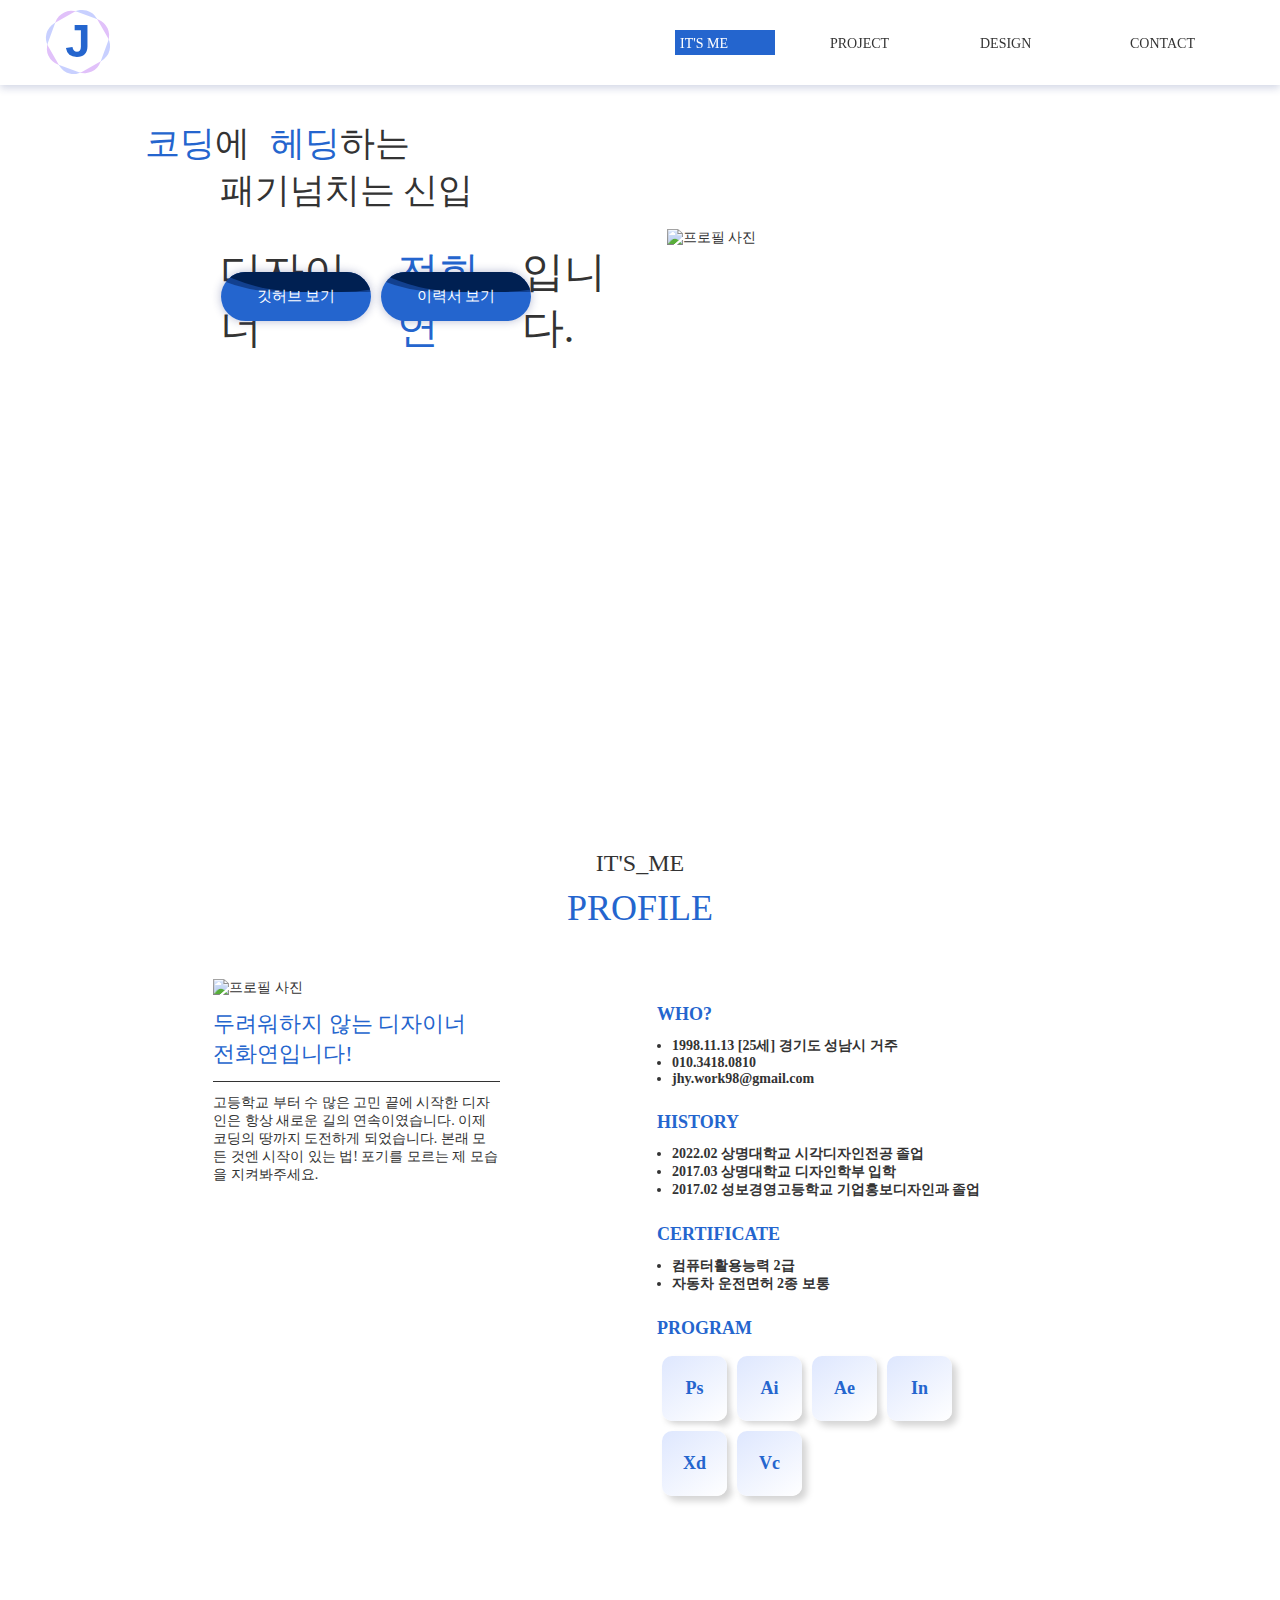
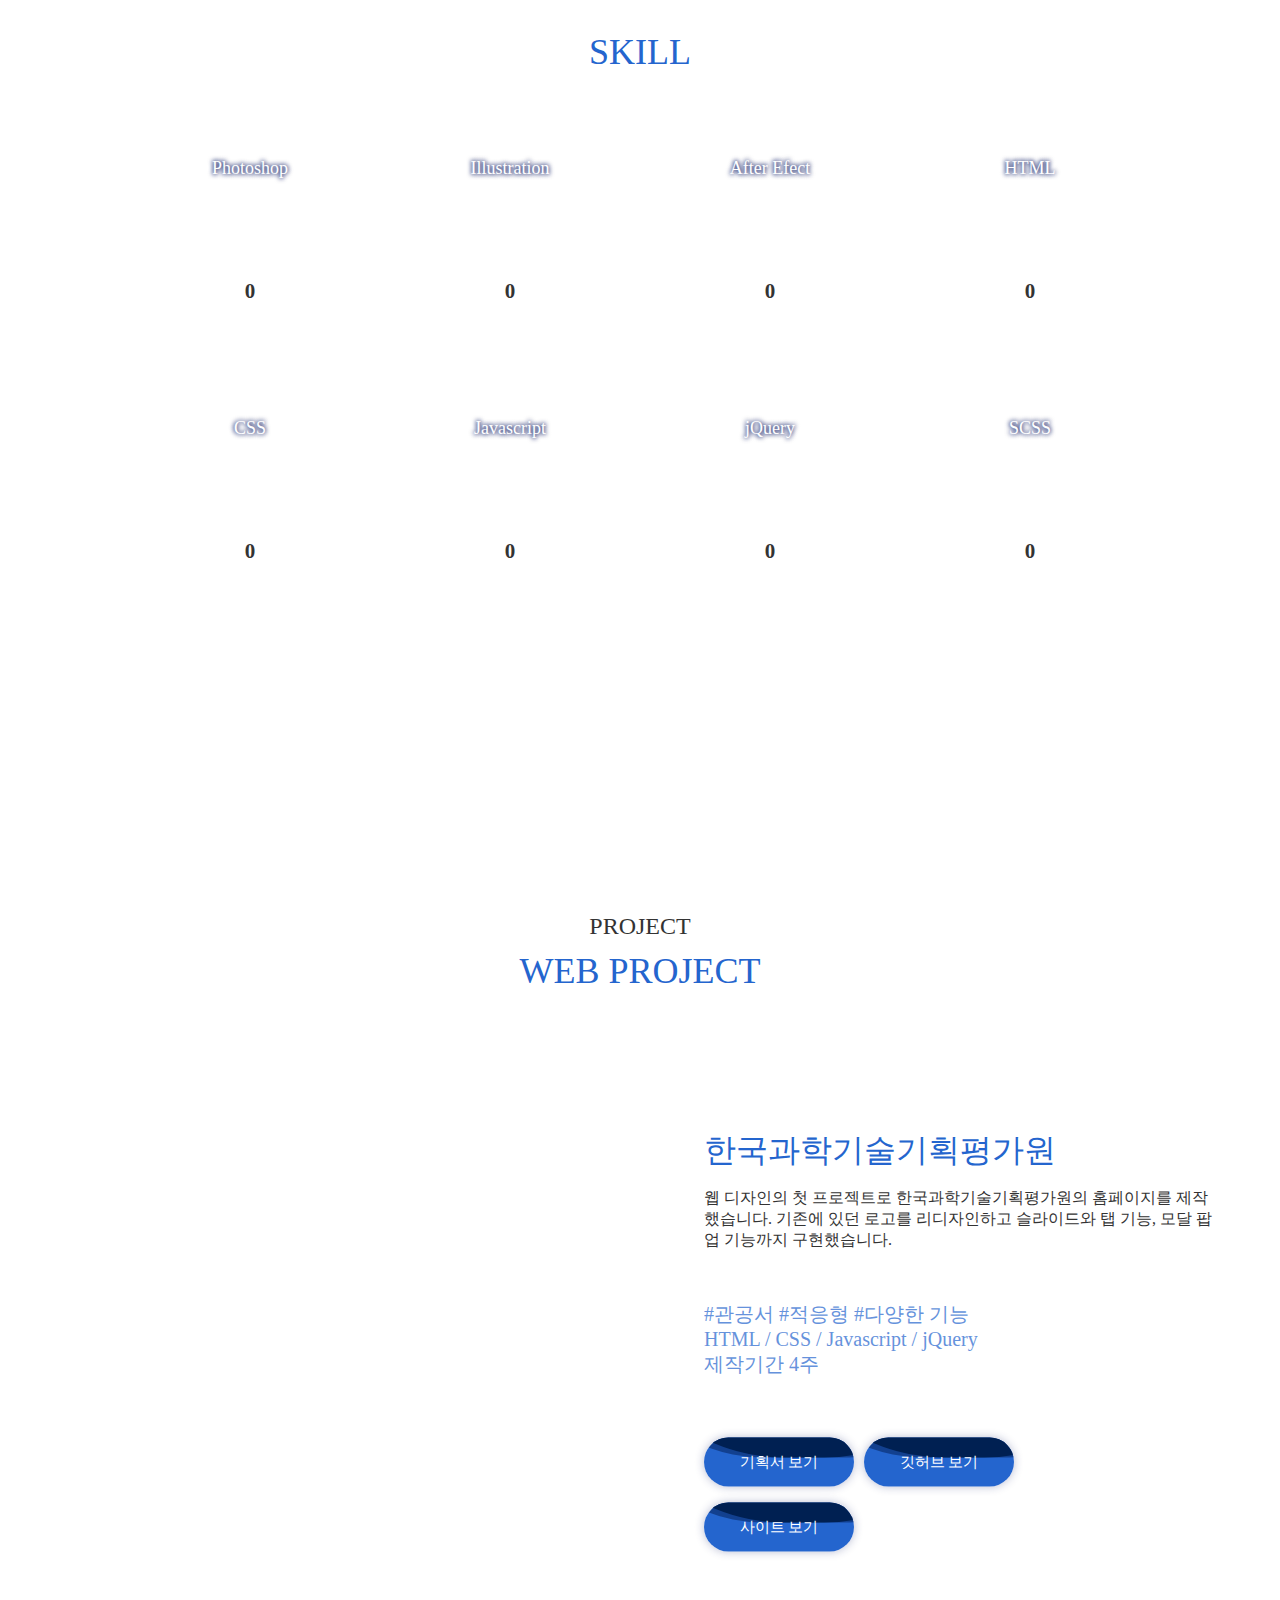
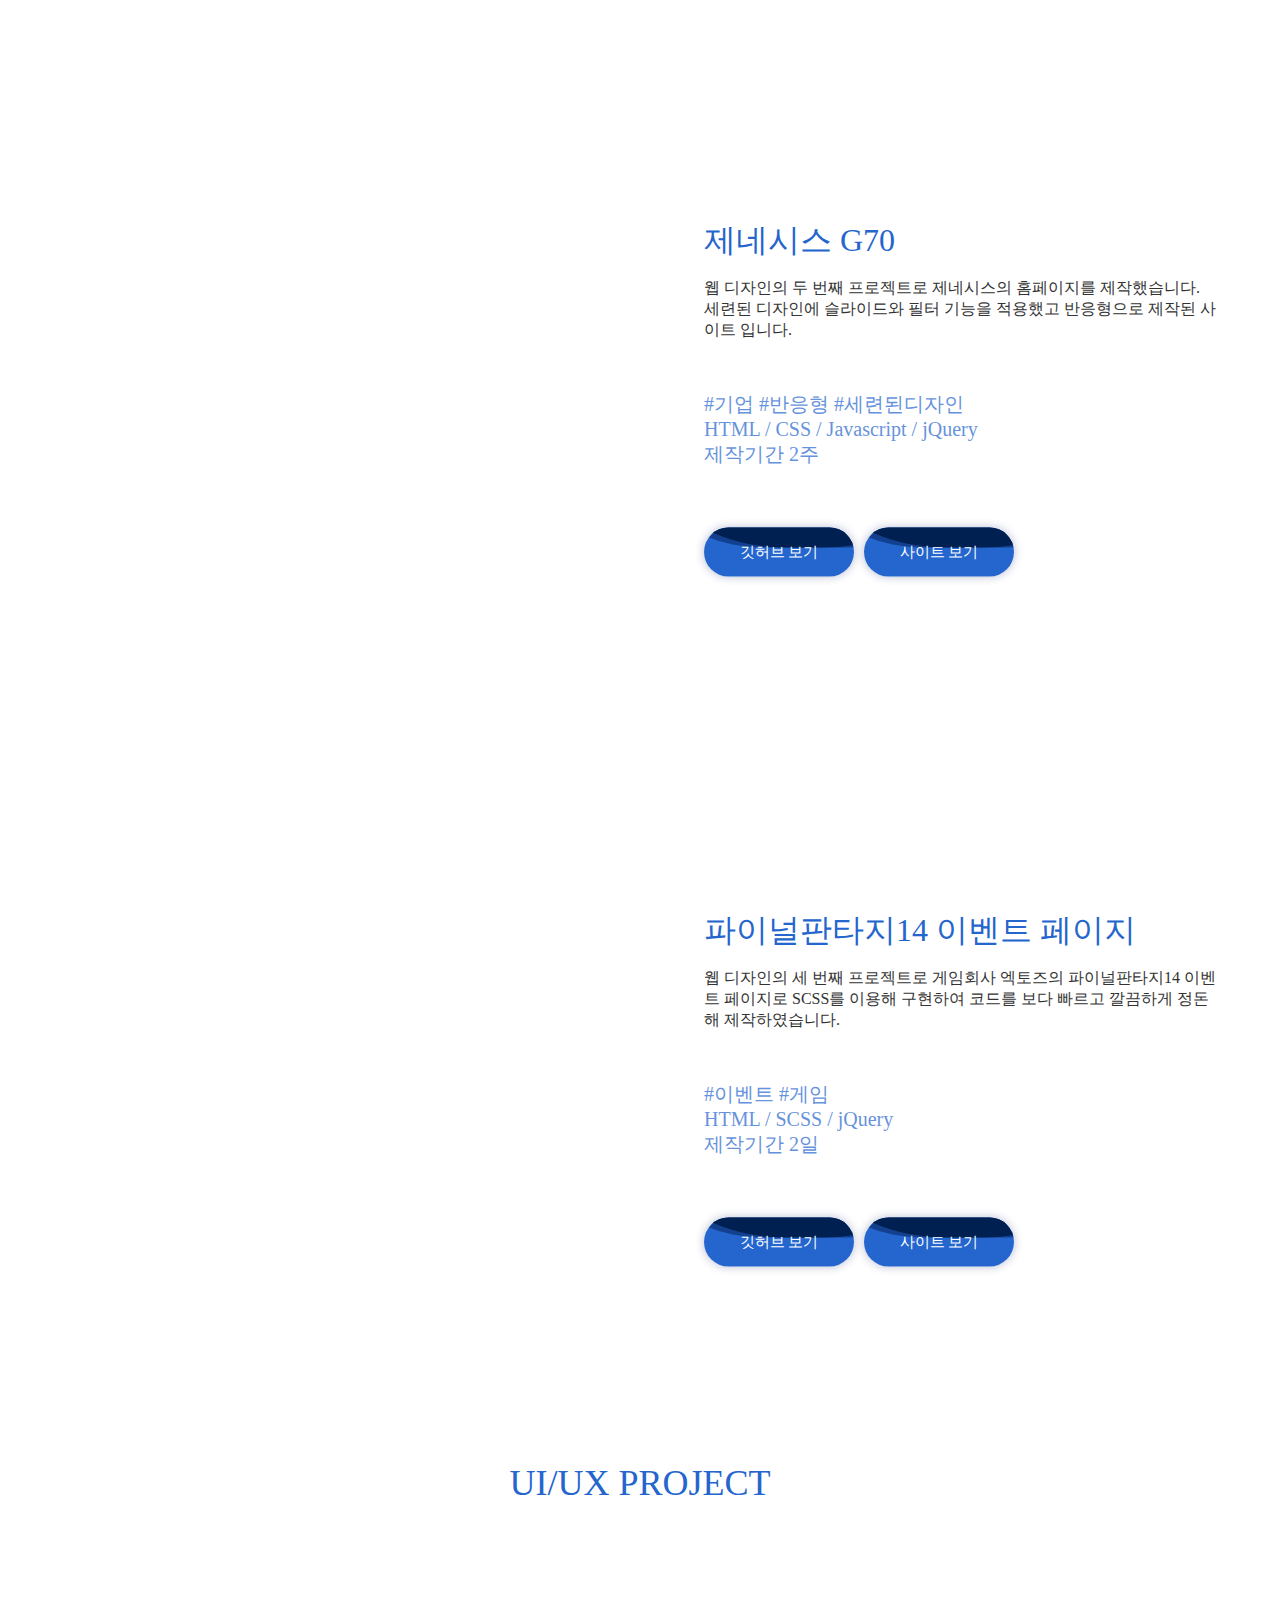
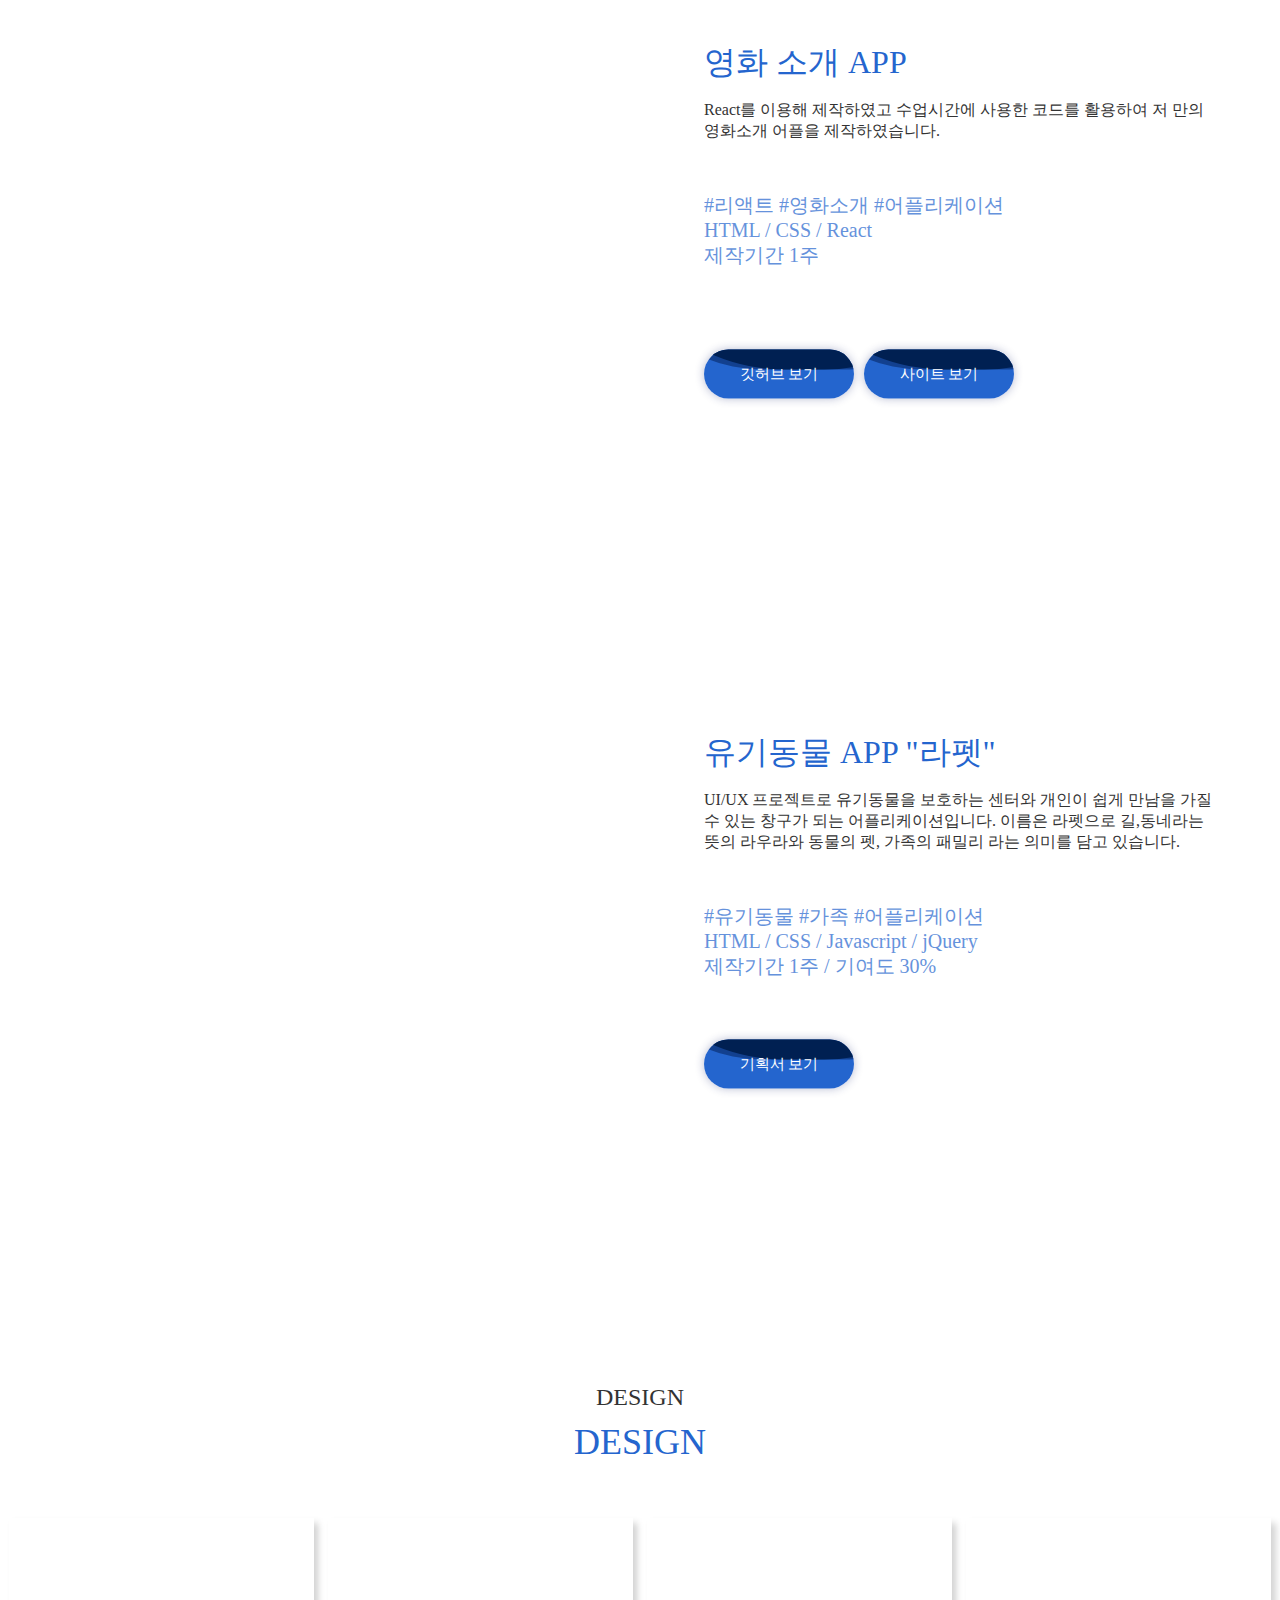
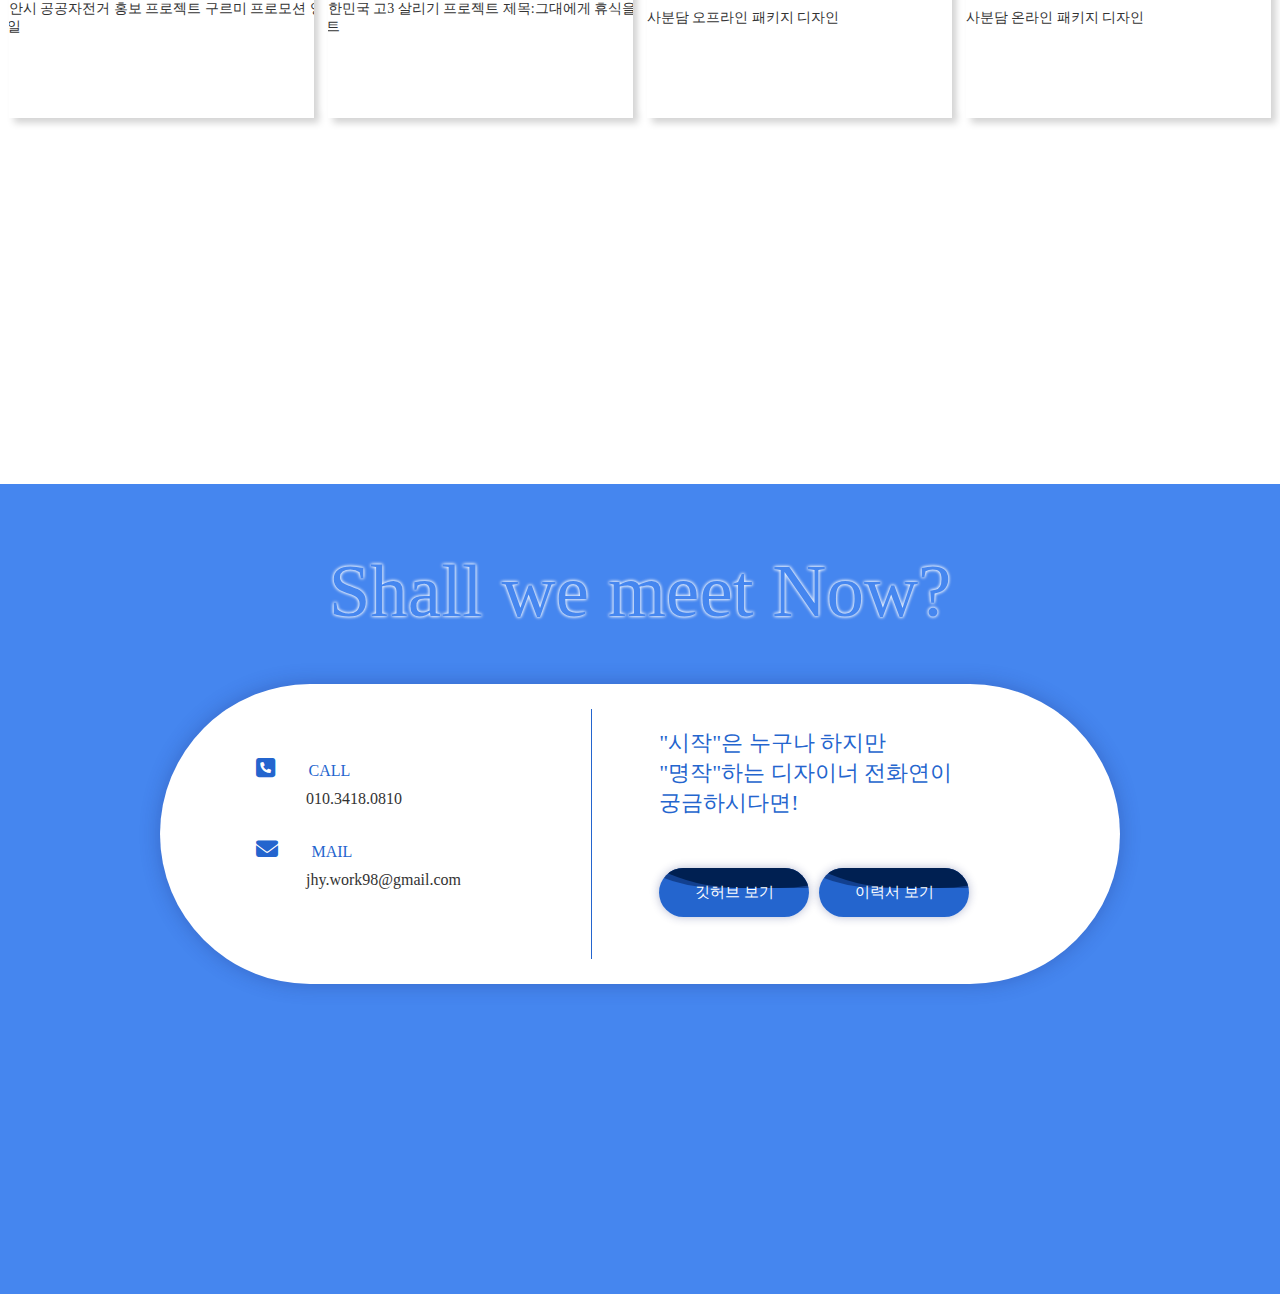
==== commit def43d7a: "컨텐츠 수정" ====
--- a/index.html
+++ b/index.html
@@ -568,18 +568,6 @@
                       <div class="wave"></div>
                     </a>
                   </div>
-                  <div class="resume_btn">
-                    <a href="https://github.com/giruda0829/project1" title="라펫 프로젝트 깃허브로 이동합니다."
-                      target="blank"><span>깃허브 보기</span>
-                      <div class="wave"></div>
-                    </a>
-                  </div>
-                  <div class="git_btn">
-                    <a href="https://giruda0829.github.io/project1/" title="라펫 프로젝트 이용 사이트로 이동합니다."
-                      target="blank"><span>사이트 보기</span>
-                      <div class="wave"></div>
-                    </a>
-                  </div>
                 </div>
               </div>
             </div>
--- a/css/bg_wave.css
+++ b/css/bg_wave.css
@@ -0,0 +1,28 @@
+.wave2{height: 30px;position: absolute;width: 100%;z-index: 12;left: 0;top: -30px;}
+
+.wave2 {
+  -webkit-animation: wave-animation1 6.3s infinite linear;
+  -moz-animation:    wave-animation1 6.3s infinite linear;
+  -o-animation:      wave-animation1 6.3s infinite linear;
+  animation:         wave-animation1 6.3s infinite linear;
+}
+
+@-webkit-keyframes wave-animation1 {
+  0%   { background-position: 0 0; }
+  100% { background-position: 1601px 0; }
+}
+@-moz-keyframes wave-animation1 {
+  0%   { background-position: 0 0; }
+  100% { background-position: 1601px 0; }
+}
+@-o-keyframes wave-animation1 {
+  0%   { background-position: 0 0; }
+  100% { background-position: 1601px 0; }
+}
+@keyframes wave-animation1 {
+  0%   { background-position: 0 0; }
+  100% {background-position: 1601px 0;}
+}
+.wave2 {
+    background: url('https://res.cloudinary.com/giruda1113/image/upload/v1650625111/web%20portfolio/wave2_mjgidg.png') 0 0 repeat-x;
+}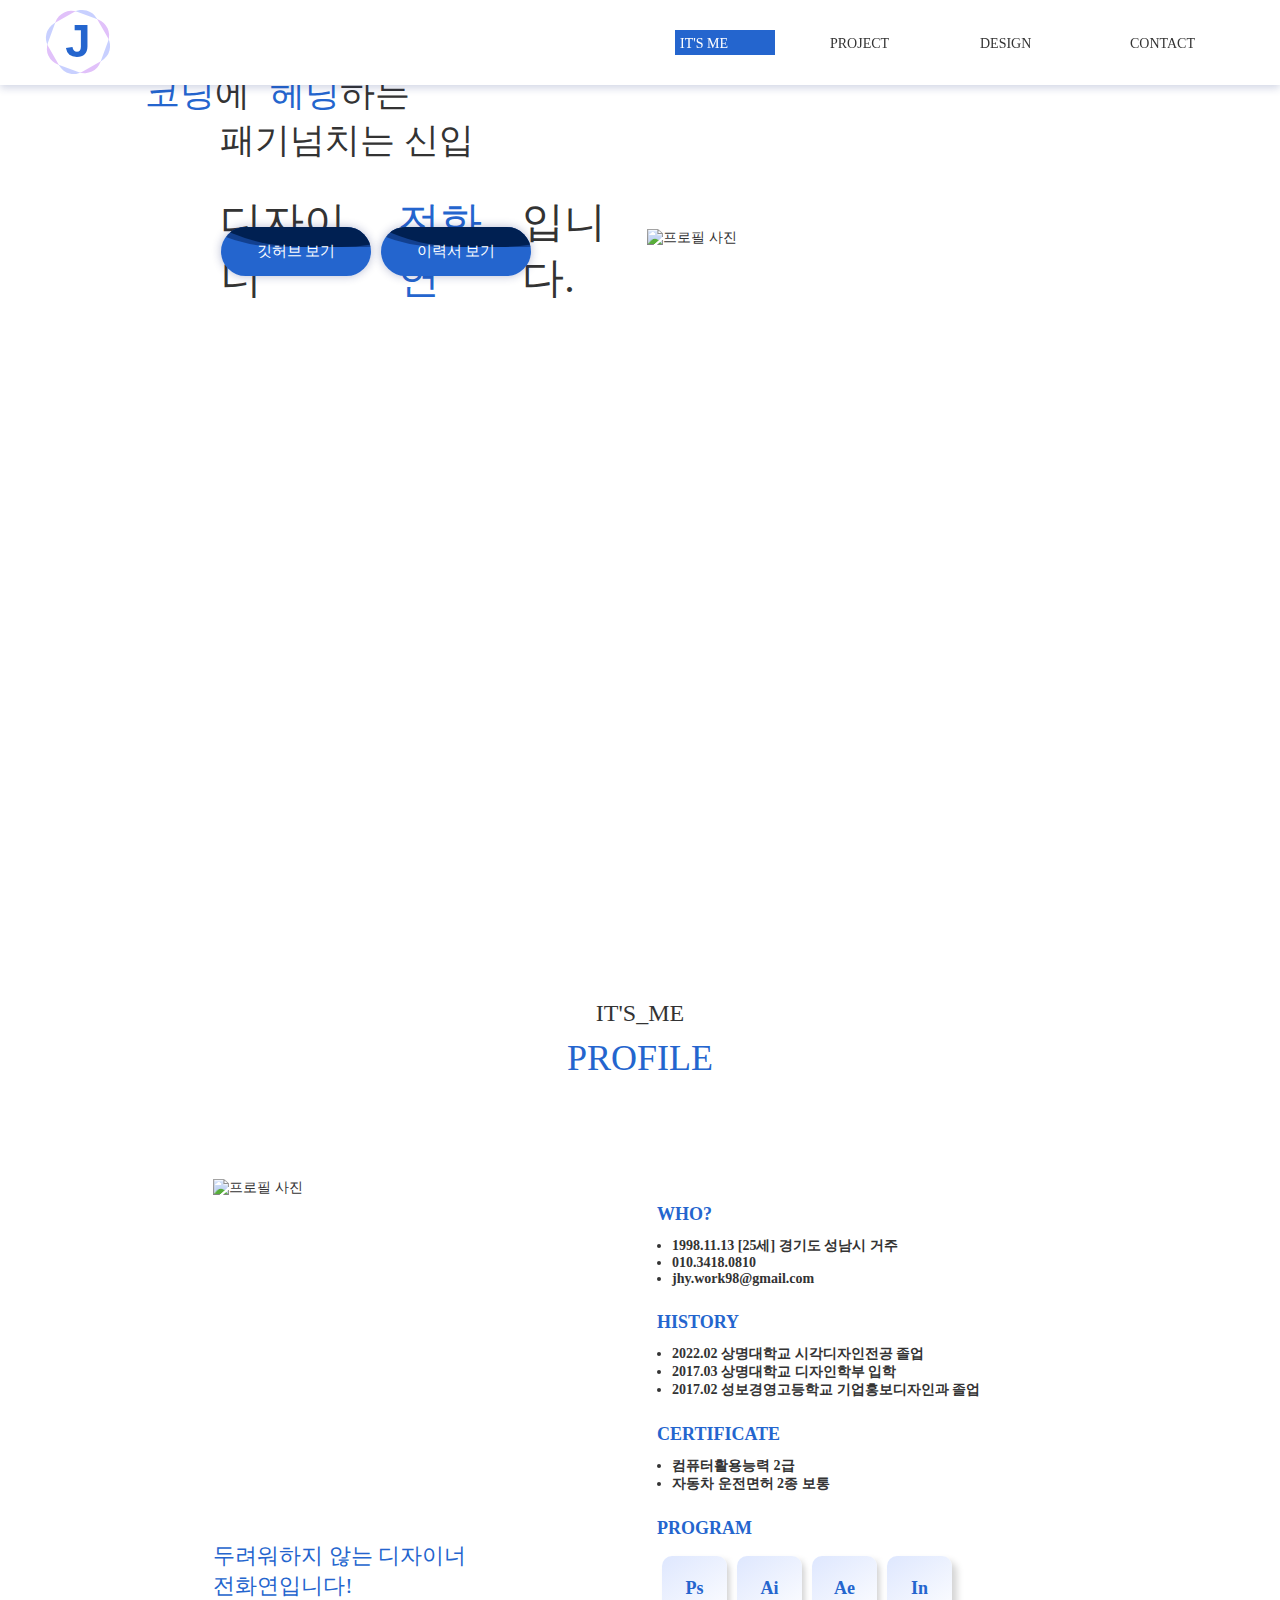
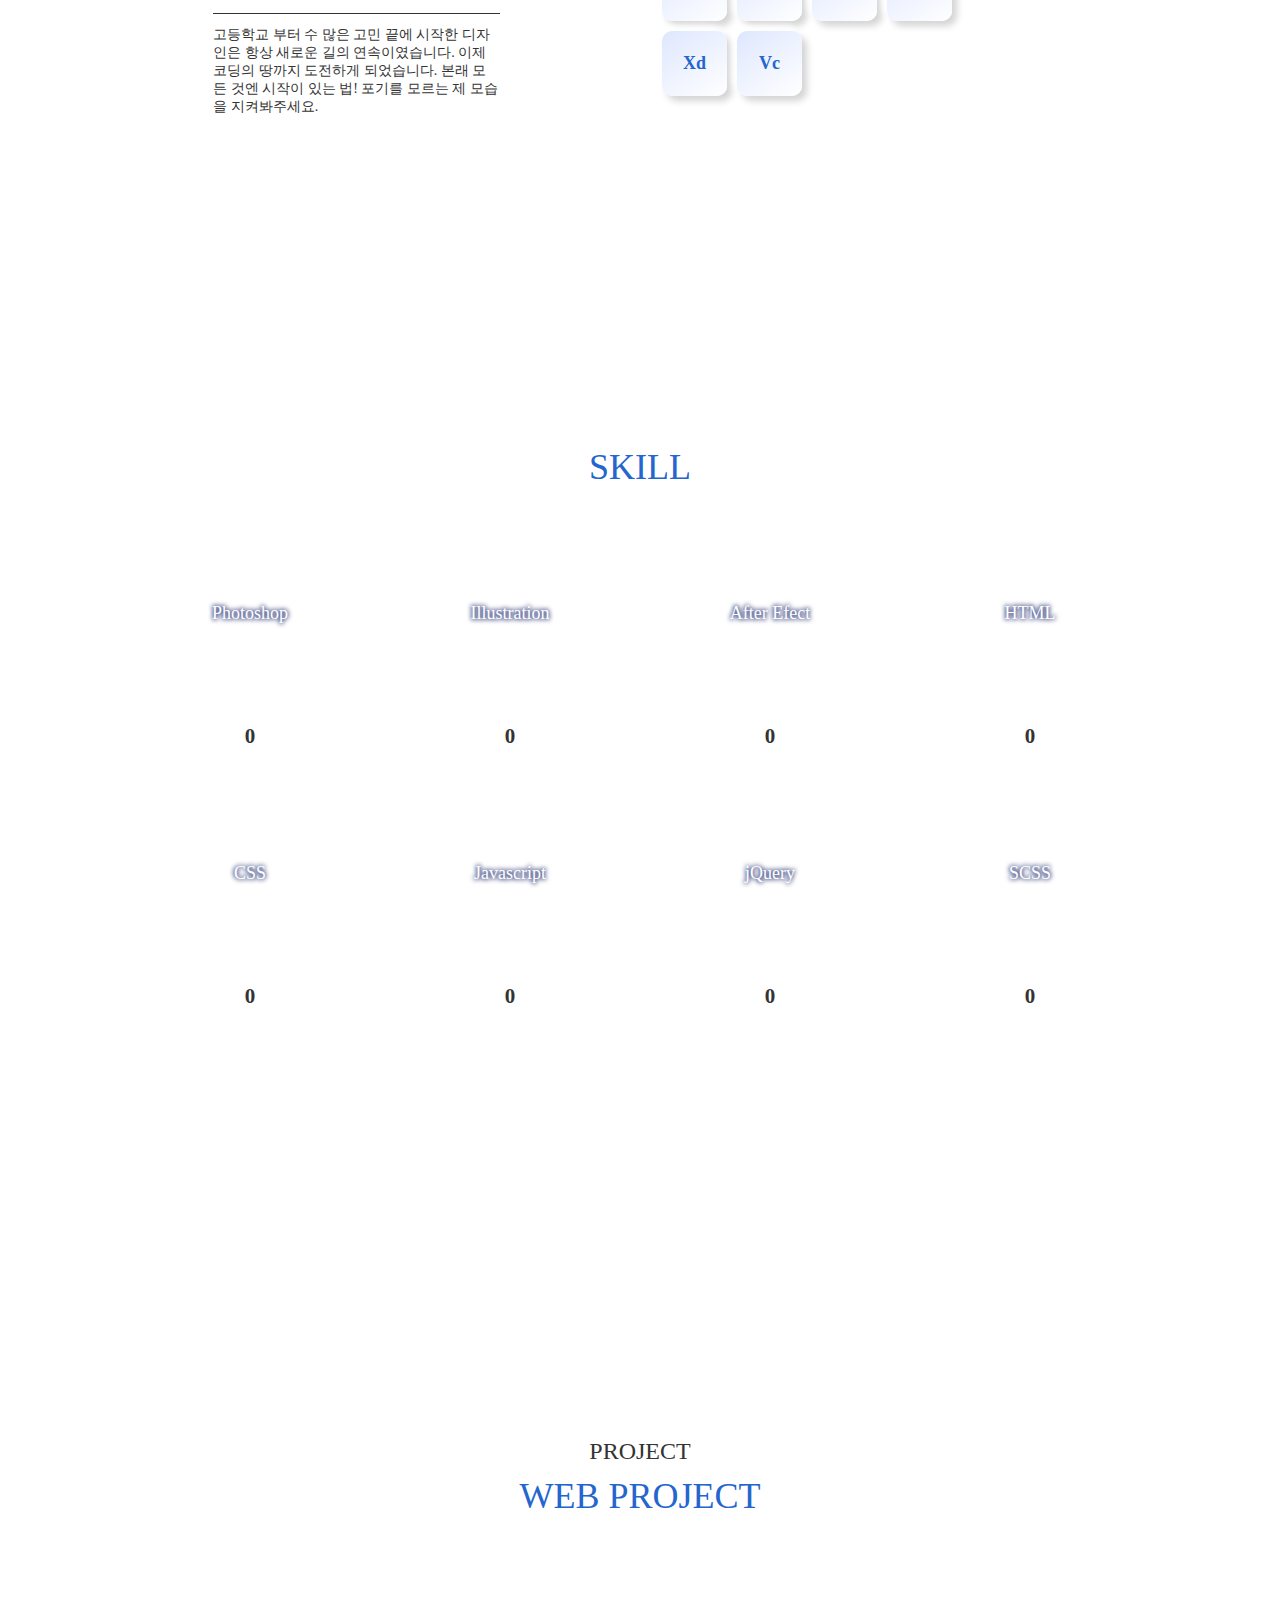
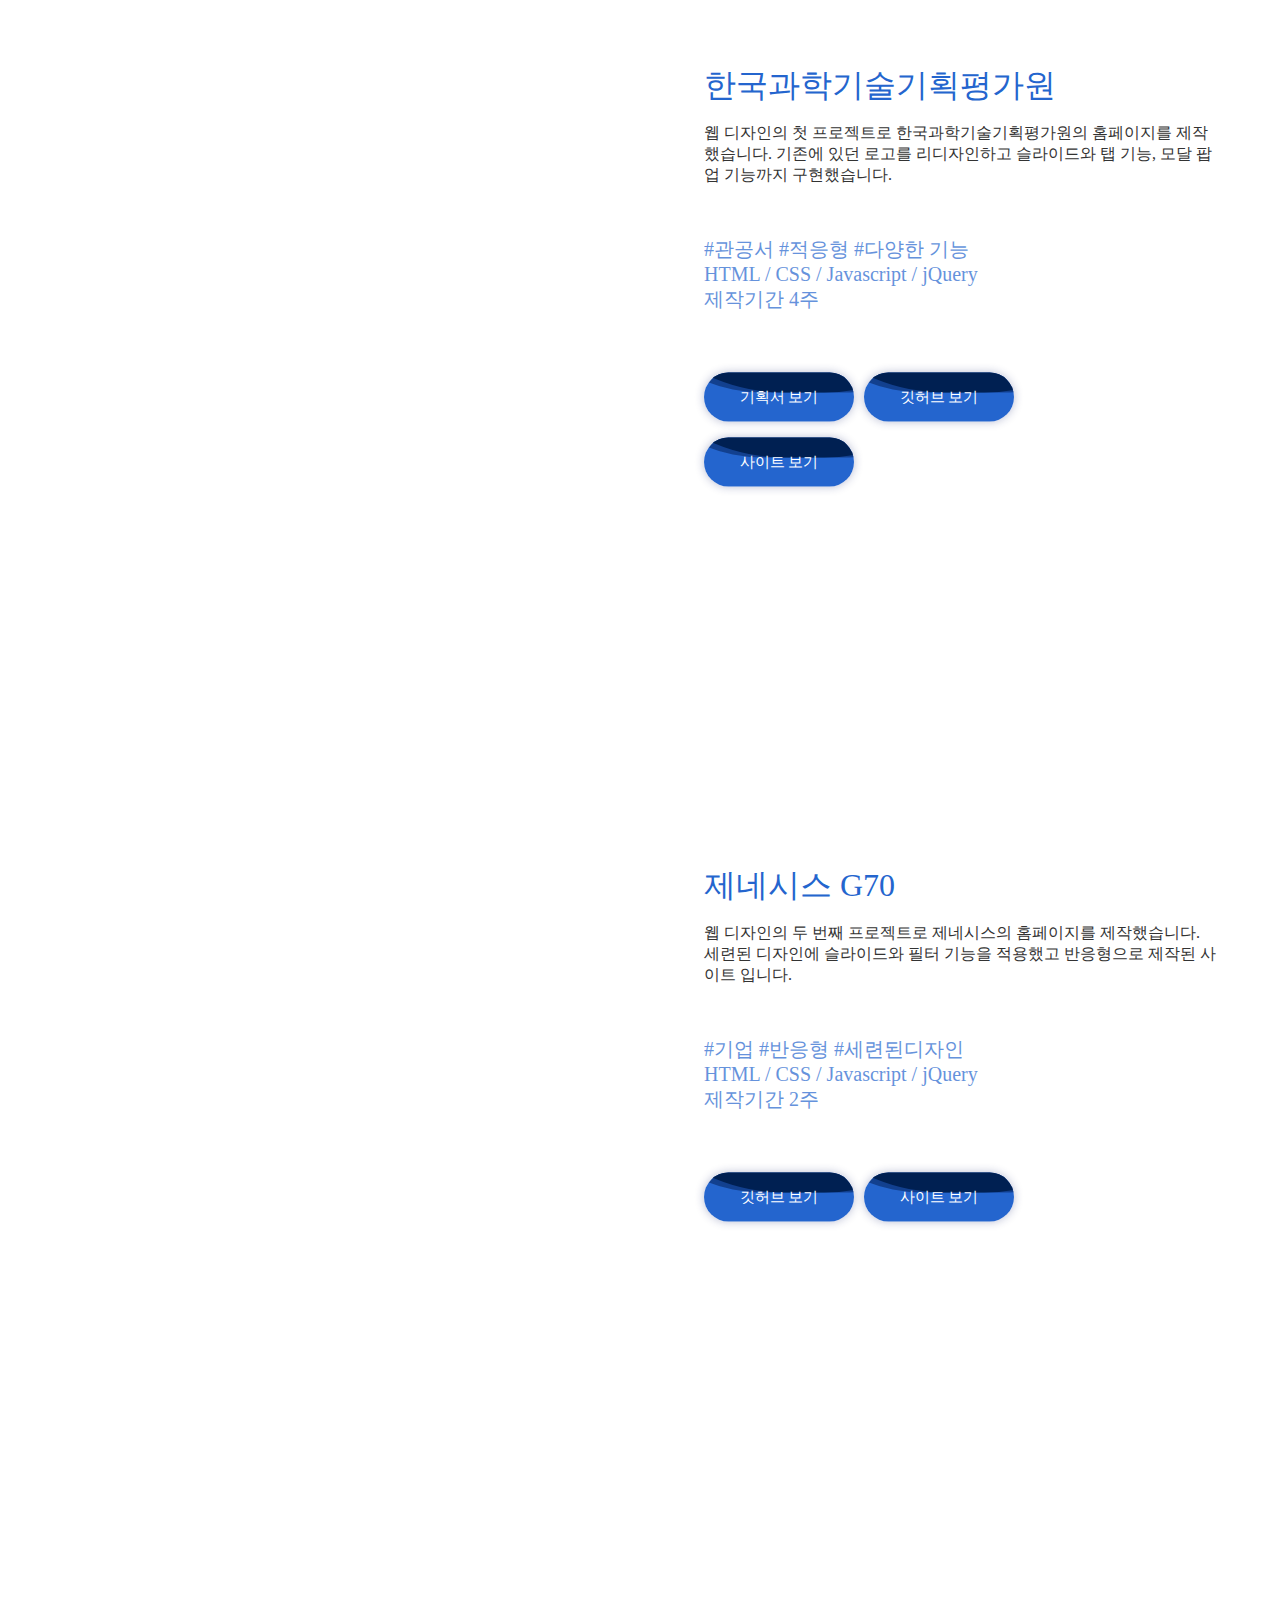
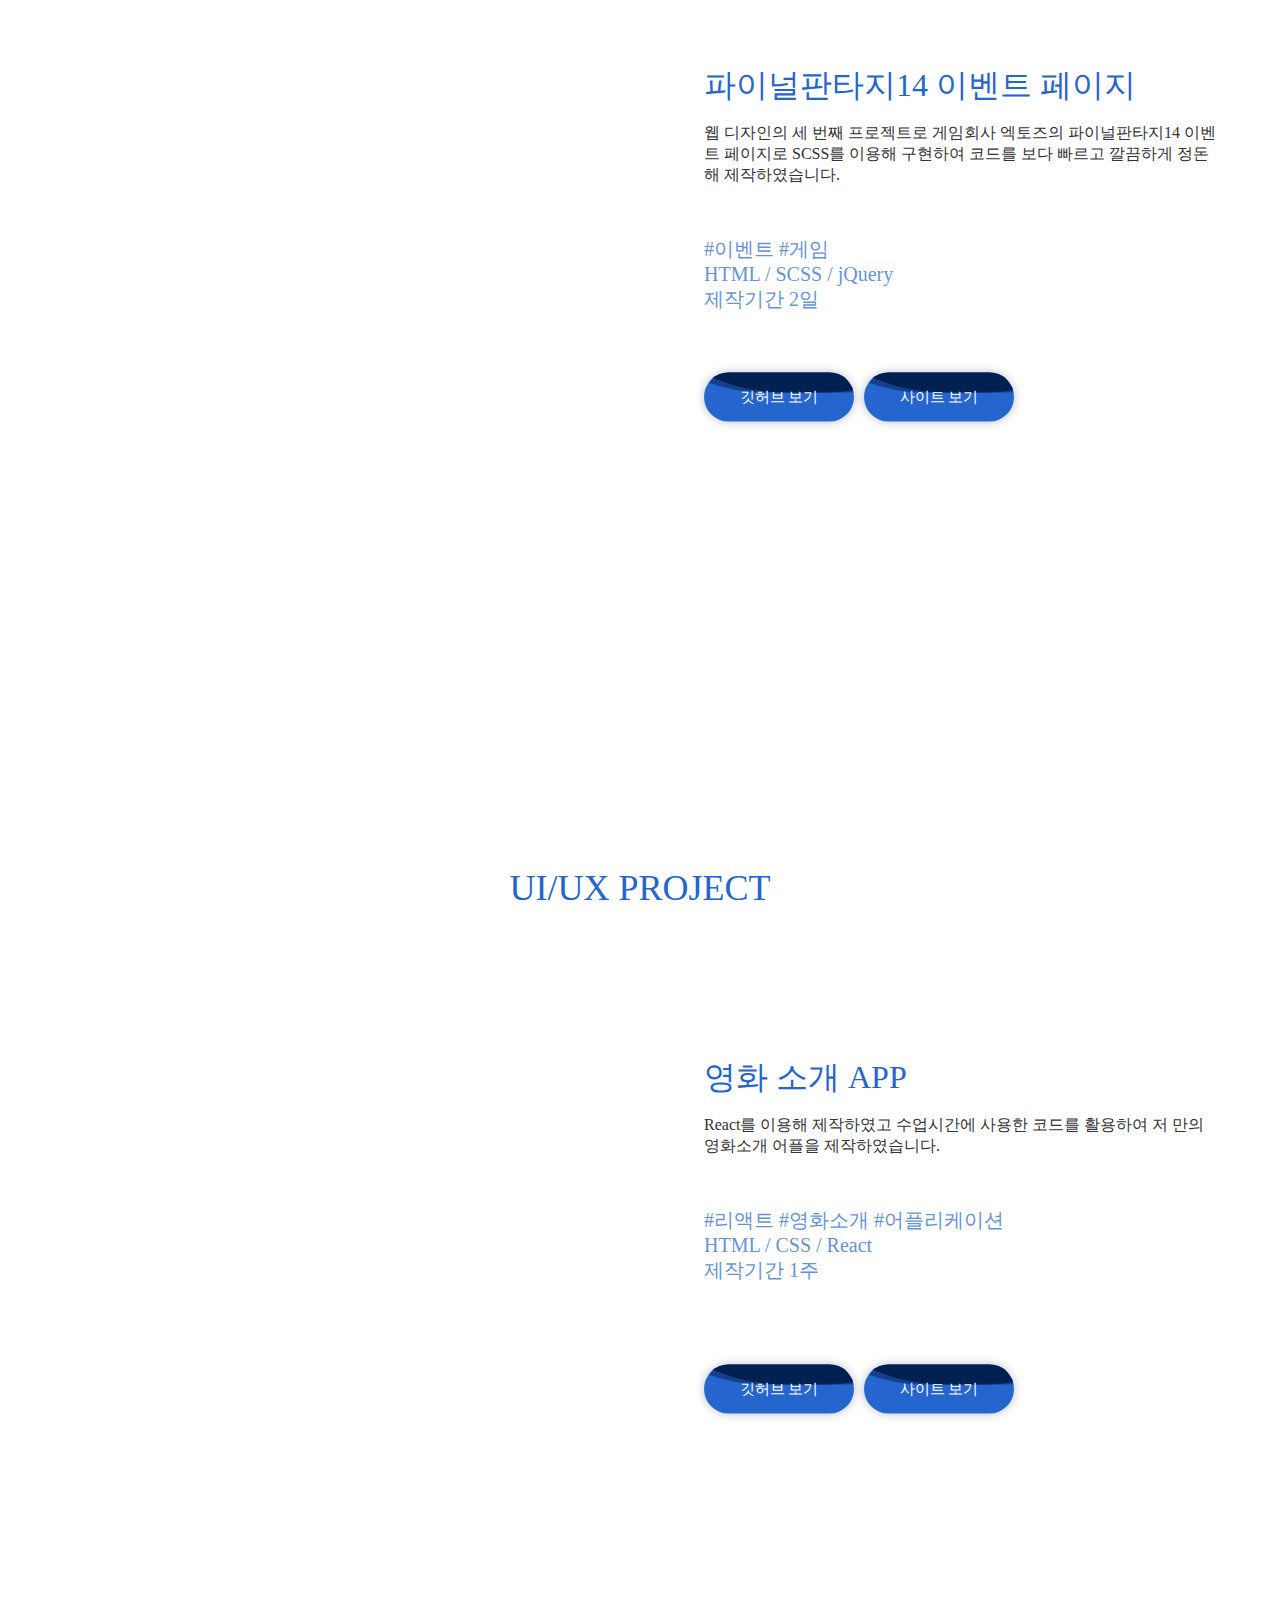
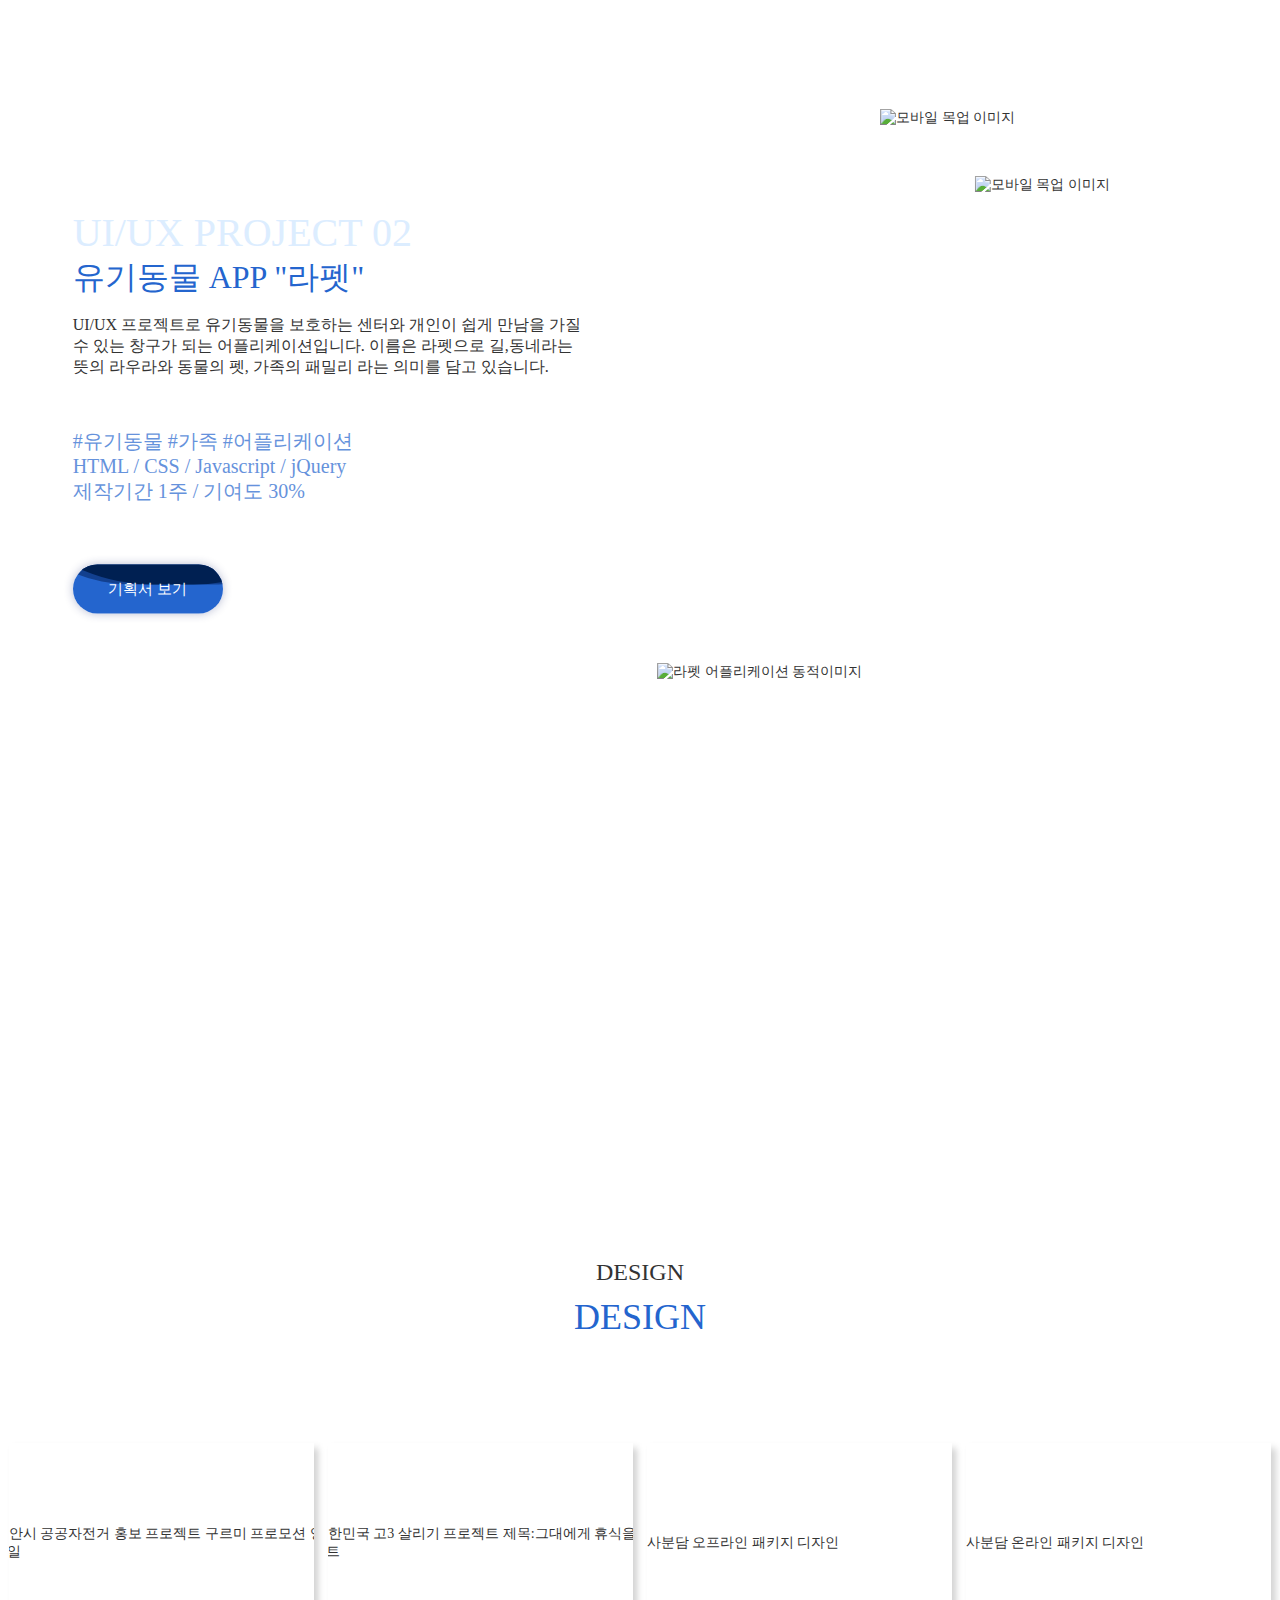
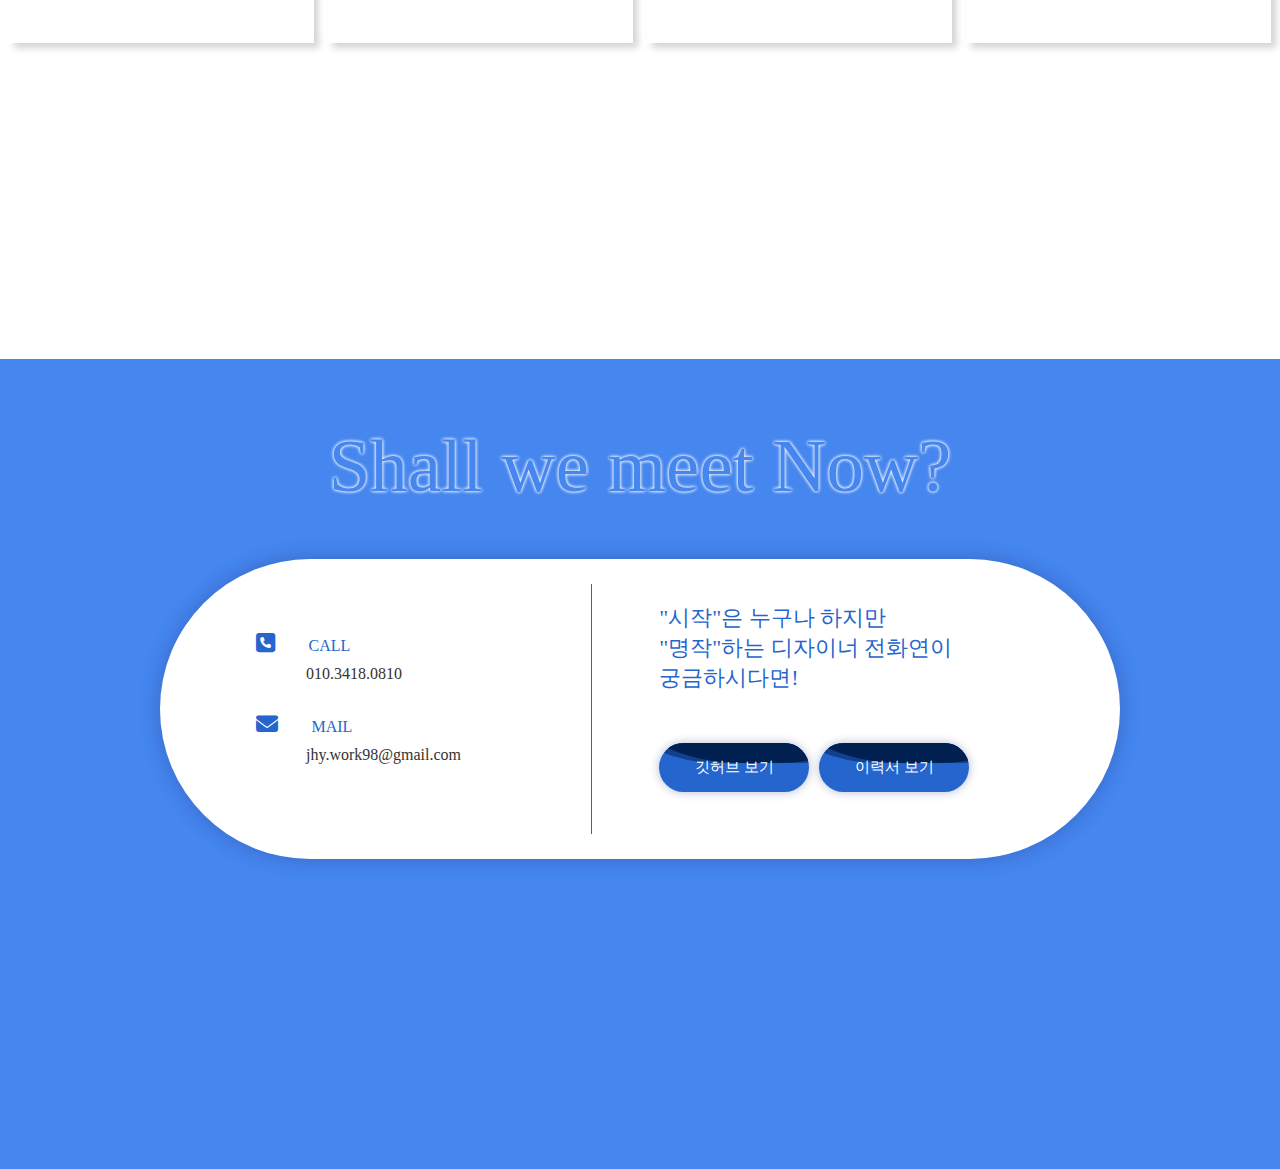
==== commit 1ba7c9d9: "컨텐츠 조절, 메인 사진 변경" ====
--- a/index.html
+++ b/index.html
@@ -63,7 +63,7 @@
   <script src='https://code.jquery.com/ui/1.13.0/jquery-ui.js'></script>
   <script src="https://cdnjs.cloudflare.com/ajax/libs/gsap/3.10.3/gsap.min.js"></script>
   <!-- js -->
-  <script src="js/bg_gradiant.js"></script>
+  
   <!-- jQ -->
   <script src="jq/scroll.js"></script>
   <script src="jq/chart.js"></script>
@@ -130,7 +130,7 @@
               </p>
             </div>
             <div class="image">
-              <img src="https://res.cloudinary.com/giruda1113/image/upload/q_auto/web%20portfolio/me_hol1hy.png"
+              <img src="https://res.cloudinary.com/giruda1113/image/upload/v1651321736/web%20portfolio/IMG_0005-Edit_kkc1g6.png"
                 alt="프로필 사진" />
             </div>
             <div class="btn">
@@ -163,7 +163,7 @@
             <div class="its_me_aera">
               <div class="its_me_title">
                 <div class="its_me_img">
-                  <img src="https://res.cloudinary.com/giruda1113/image/upload/q_auto/web%20portfolio/me_hol1hy.png"
+                  <img src="https://res.cloudinary.com/giruda1113/image/upload/v1651321737/web%20portfolio/IMG_0081-Edit_pqskgg.png"
                     alt="프로필 사진" />
                 </div>
                 <div class="its_me_text">
@@ -533,7 +533,32 @@
               </div>
             </div>
             <div class="project_wrap">
-              <div class="mockup_area left">
+              <div class="text_area">
+                <div class="project_num">
+                  <span class="number point">ui/ux project 02</span>
+                </div>
+                <div class="project_tit">
+                  <span class="tit point">유기동물 App "라펫"</span>
+                </div>
+                <div class="project_txt">
+                  <span>UI/UX 프로젝트로 유기동물을 보호하는 센터와 개인이 쉽게 만남을 가질 수 있는 창구가 되는 어플리케이션입니다. 이름은 라펫으로 길,동네라는 뜻의 라우라와 동물의 펫,
+                    가족의 패밀리 라는 의미를 담고 있습니다.</span>
+                  <span class="point categori">#유기동물 #가족 #어플리케이션 <br> HTML / CSS / Javascript / jQuery<span
+                      class="bold">제작기간 1주 / 기여도 30% </span></span>
+                </div>
+                <div class="btn">
+                  <div class="resume_btn">
+                    <a href="./pdf/ui-ux-project_report.pdf" title="라펫 프로젝트 기획서로 이동합니다." target="blank"><span>기획서
+                        보기</span>
+                      <div class="wave"></div>
+                    </a>
+                  </div>
+                </div>
+              </div>
+              <div class="mockup_area">
+                <div class="mobile">
+                  <img src="./images/project/Lapet_gif.gif" alt="라펫 어플리케이션 동적이미지" class="gif">
+                </div>
                 <div class="mobile">
                   <img
                     src="https://res.cloudinary.com/giruda1113/image/upload/q_auto/web%20portfolio/iPhone_X_2_xkb1j3.png"
@@ -546,28 +571,6 @@
                   <img
                     src="https://res.cloudinary.com/giruda1113/image/upload/q_auto/web%20portfolio/iPhone_X_2_top_jxi83j.png"
                     alt="모바일 목업 이미지" class="iphone_top">
-                </div>
-              </div>
-              <div class="text_area right">
-                <div class="project_num">
-                  <span class="number point">ui/ux project 02</span>
-                </div>
-                <div class="project_tit">
-                  <span class="tit point">유기동물 App "라펫"</span>
-                </div>
-                <div class="project_txt">
-                  <span>UI/UX 프로젝트로 유기동물을 보호하는 센터와 개인이 쉽게 만남을 가질 수 있는 창구가 되는 어플리케이션입니다. 이름은 라펫으로 길,동네라는 뜻의 라우라와 동물의 펫,
-                    가족의 패밀리 라는 의미를 담고 있습니다.</span>
-                  <span class="point categori">#유기동물 #가족 #어플리케이션 <br> HTML / CSS / Javascript / jQuery<span
-                      class="bold">제작기간 1주 / 기여도 30% </span></span>
-                </div>
-                <div class="btn">
-                  <div class="resume_btn">
-                    <a href="./pdf/ui-ux-project_report.pdf" title="라펫 프로젝트 기획서로 이동합니다." target="blank"><span>기획서
-                        보기</span>
-                      <div class="wave"></div>
-                    </a>
-                  </div>
                 </div>
               </div>
             </div>
--- a/css/style.css
+++ b/css/style.css
@@ -187,7 +187,7 @@
 	height: 200px;
 	margin: 20px auto 0 auto;
 	position: relative;
-	top: -590px;
+	top: -670px;
 }
 
 .ball {
@@ -232,7 +232,7 @@
 	max-width: 1400px;
 	margin-top: 100px;
 	display: flex;
-	justify-content: space-around;
+	justify-content: center;
 	align-items: center;
 	position: relative;
 }
@@ -240,7 +240,8 @@
 #main_visual .slogun {
 	width: 40%;
 	position: relative;
-	left: 93px;
+	left: 10px;
+	top: -50px;
 }
 
 #main_visual .slogun .margin {
@@ -328,7 +329,7 @@
 
 
 #main_visual .image {
-	width: 40%;
+	width: 35%;
 	margin-right: 50px;
 }
 
@@ -338,7 +339,7 @@
 }
 
 #main_visual .btn {
-	bottom: 35px;
+	bottom: 80px;
 	left: 221px;
 	align-items: flex-end;
 }
@@ -349,7 +350,7 @@
 /*---------- #its_me ----------*/
 #its_me {
 	width: 100%;
-	margin: 100px auto 0;
+	margin: 0 auto;
 	position: relative;
 	overflow: hidden;
 }
@@ -360,7 +361,7 @@
 
 .its_me_aera {
 	width: 80%;
-	margin: 50px auto;
+	margin: 0 auto;
 	display: flex;
 	justify-content: space-evenly;
 }
@@ -369,8 +370,12 @@
 	width: 35%;
 }
 
+.its_me_img{
+	height: 350px;
+	overflow: hidden;
+}
 .its_me_img img {
-	width: 90%;
+	width: 75%;
 }
 
 .its_me_text {
@@ -446,7 +451,7 @@
 
 .charts {
 	width: 100%;
-	margin: 5rem auto;
+	margin: 0 auto;
 	display: flex;
 	justify-content: center;
 	flex-wrap: wrap;
@@ -522,7 +527,7 @@
 
 #project {
 	width: 100%;
-	margin: 100px auto 0;
+	margin: 0 auto;
 	position: relative;
 	overflow: hidden;
 }
@@ -530,7 +535,7 @@
 #project .project_wrap {
 	display: flex;
 	justify-content: space-evenly;
-	margin-top: 90px;
+	margin: 0 0 200px;
 	height: 600px;
 }
 
@@ -661,15 +666,31 @@
 }
 
 /* uiux_project */
+#project .uiux_project .project_wrap:last-child{
+	position: relative;
+	left: 50px;
+}
 #project .uiux_project .project_wrap:last-child .mockup_area {
 	position: relative;
+	display: flex;
+	align-items: baseline;
+	justify-content: flex-start;
+	width: 700px;
+	top: -100px;
 }
 
 #project .uiux_project .project_wrap:last-child .mobile {
 	width: 343px;
 	height: 597px;
-	top: -69px;
-	left: 124px;
+	top: -30px;
+	left: 50px;
+	position: relative;
+}
+#project .uiux_project .project_wrap:last-child .mobile:last-child {
+	width: 343px;
+	height: 597px;
+	top:0;
+	left: -70px;
 }
 
 #project .uiux_project .project_wrap:last-child .mobile .scroll {
@@ -692,6 +713,9 @@
 #project .uiux_project .project_wrap:last-child .iphone_top {
 	top: 67px;
 }
+#project .uiux_project .gif{
+	width: 230px;
+}
 
 #project .btn {
 	top: 65%;
@@ -717,7 +741,6 @@
 	justify-content: space-evenly;
 	flex-wrap: wrap;
 	width: 100%;
-	margin-top: 50px;
 }
 
 .design_wrap .design {
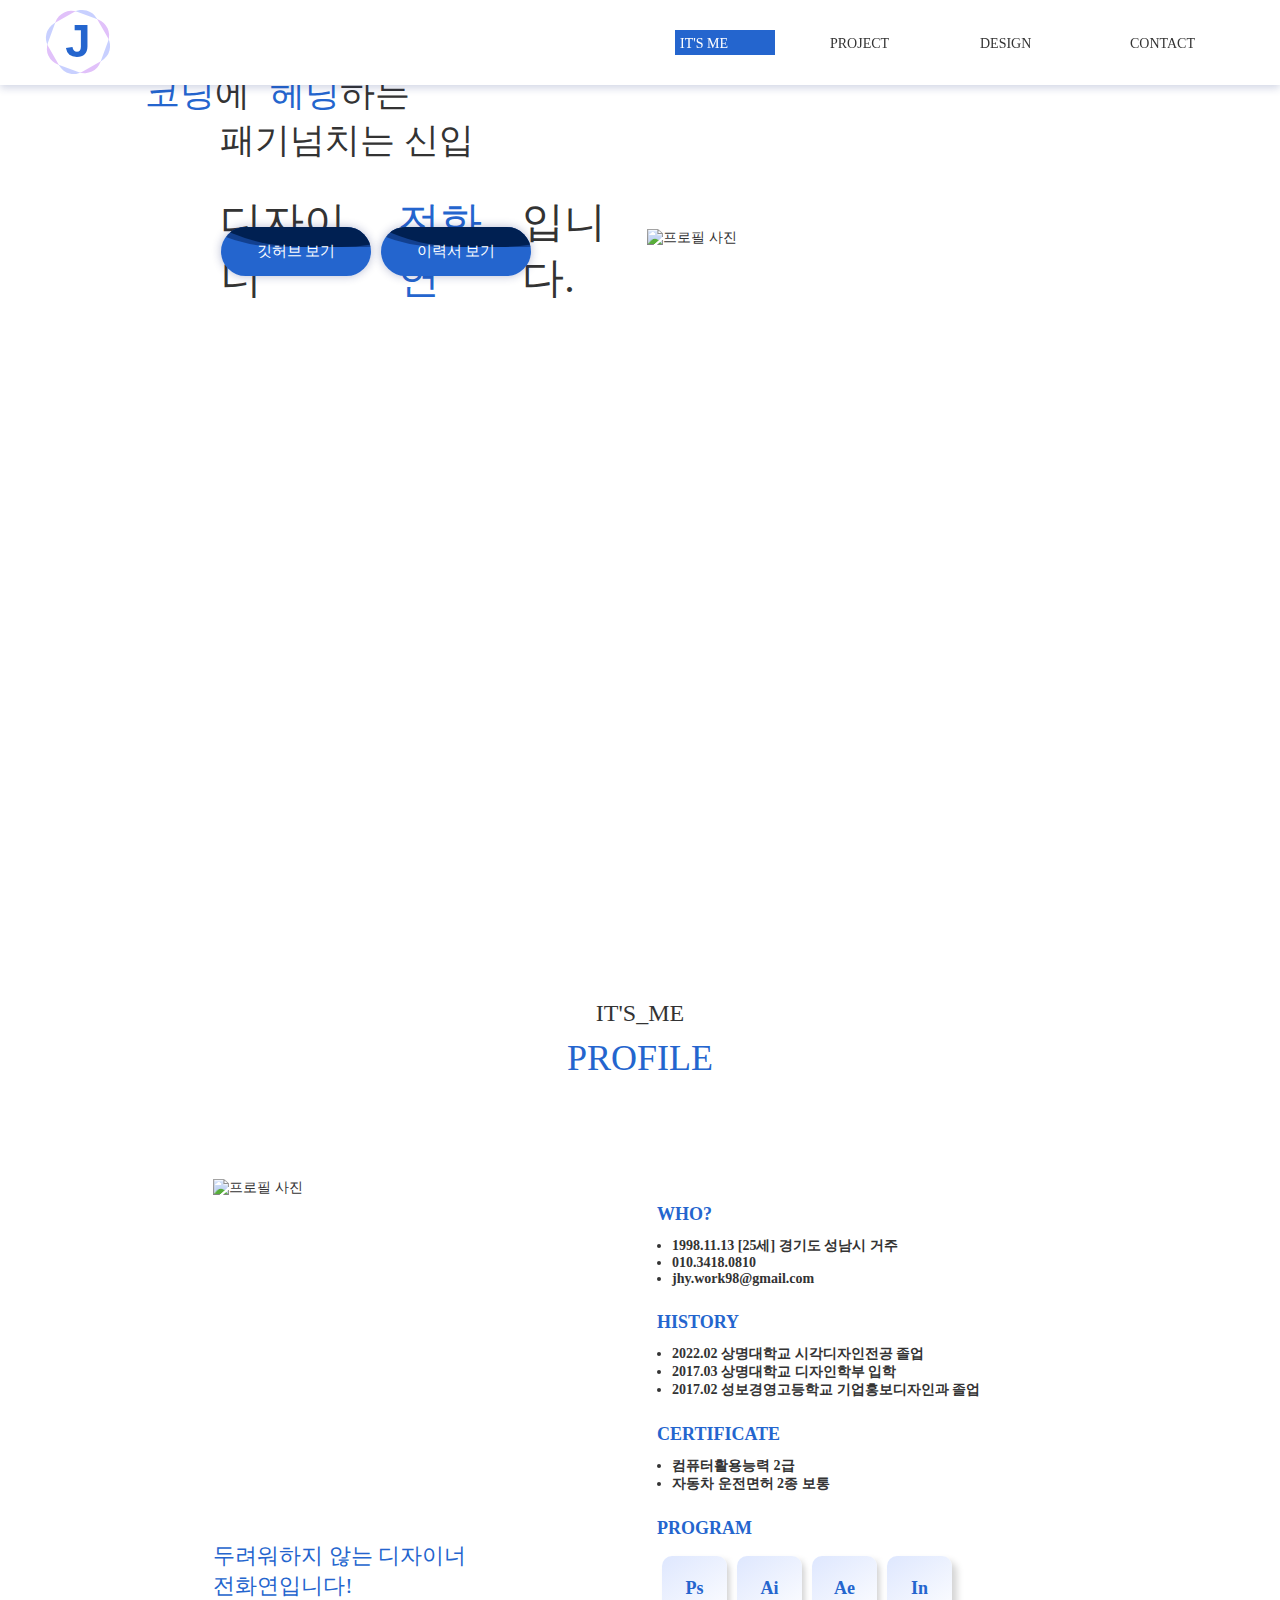
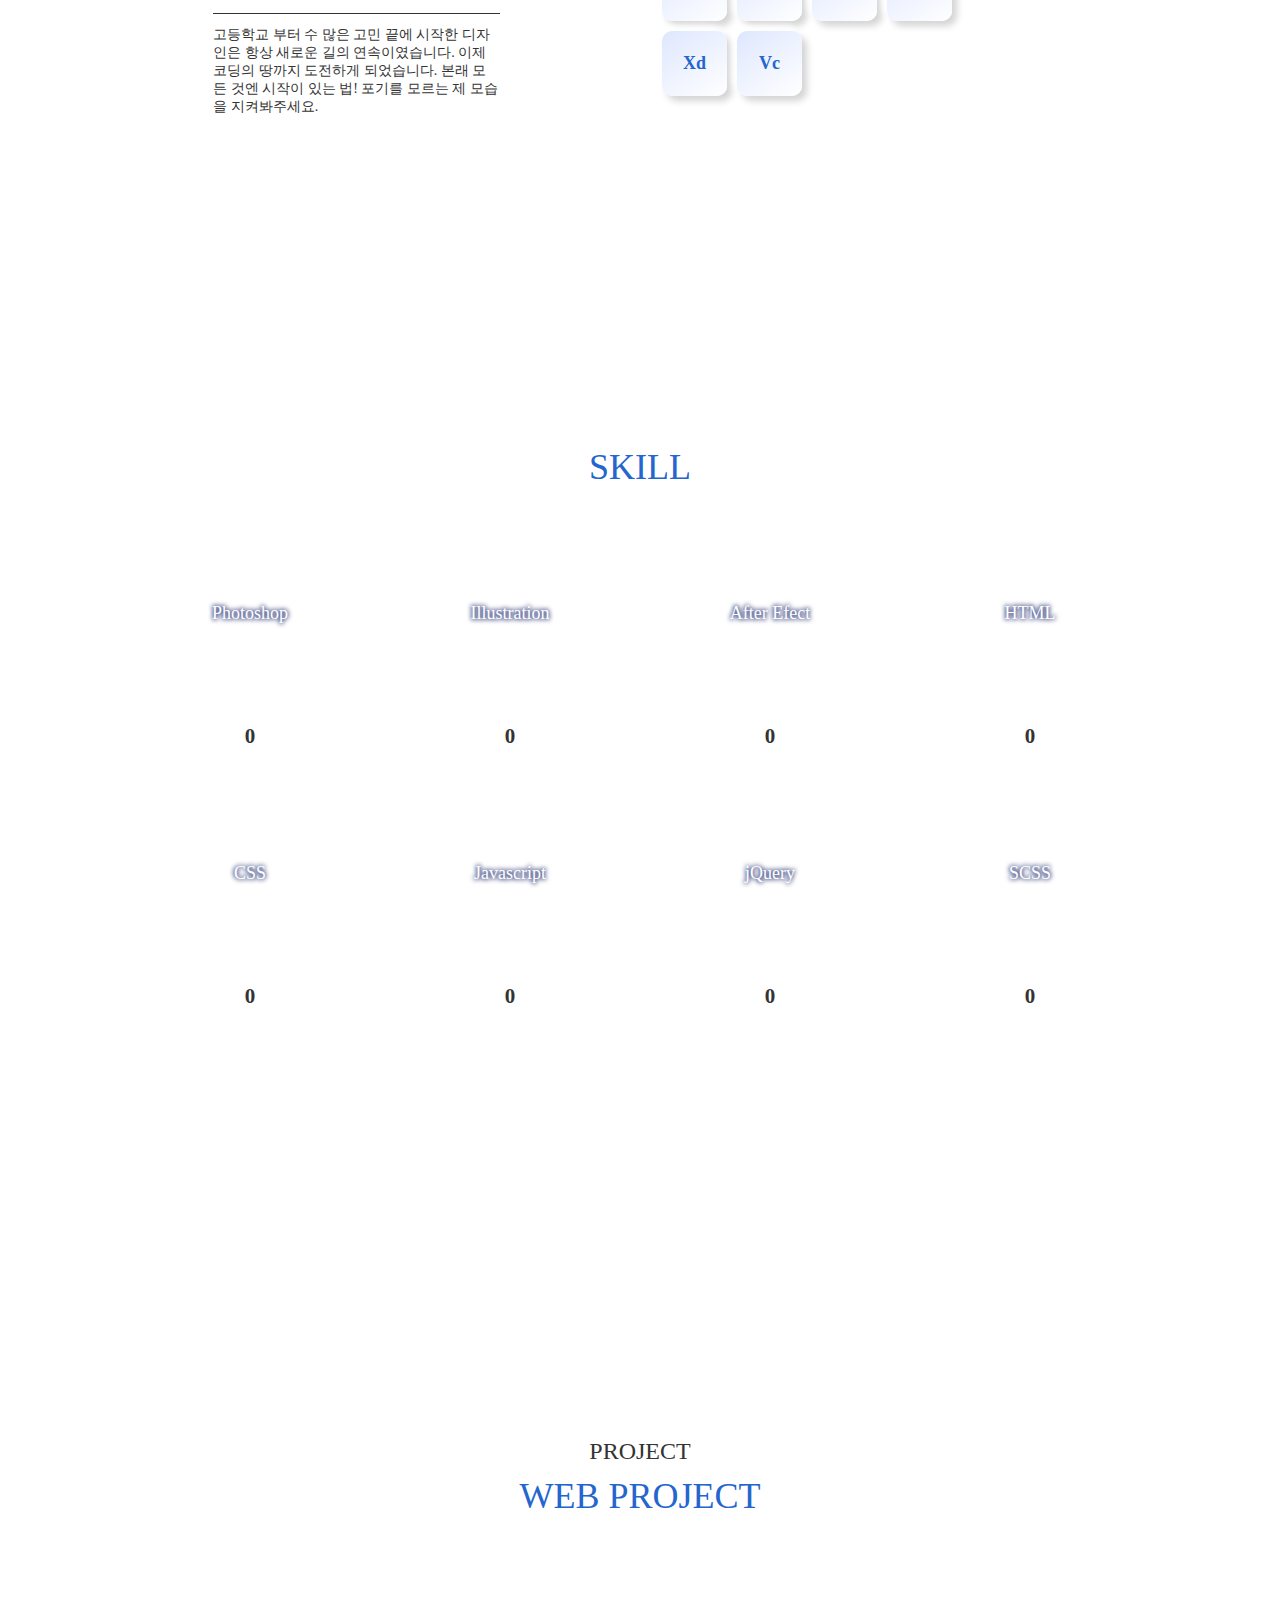
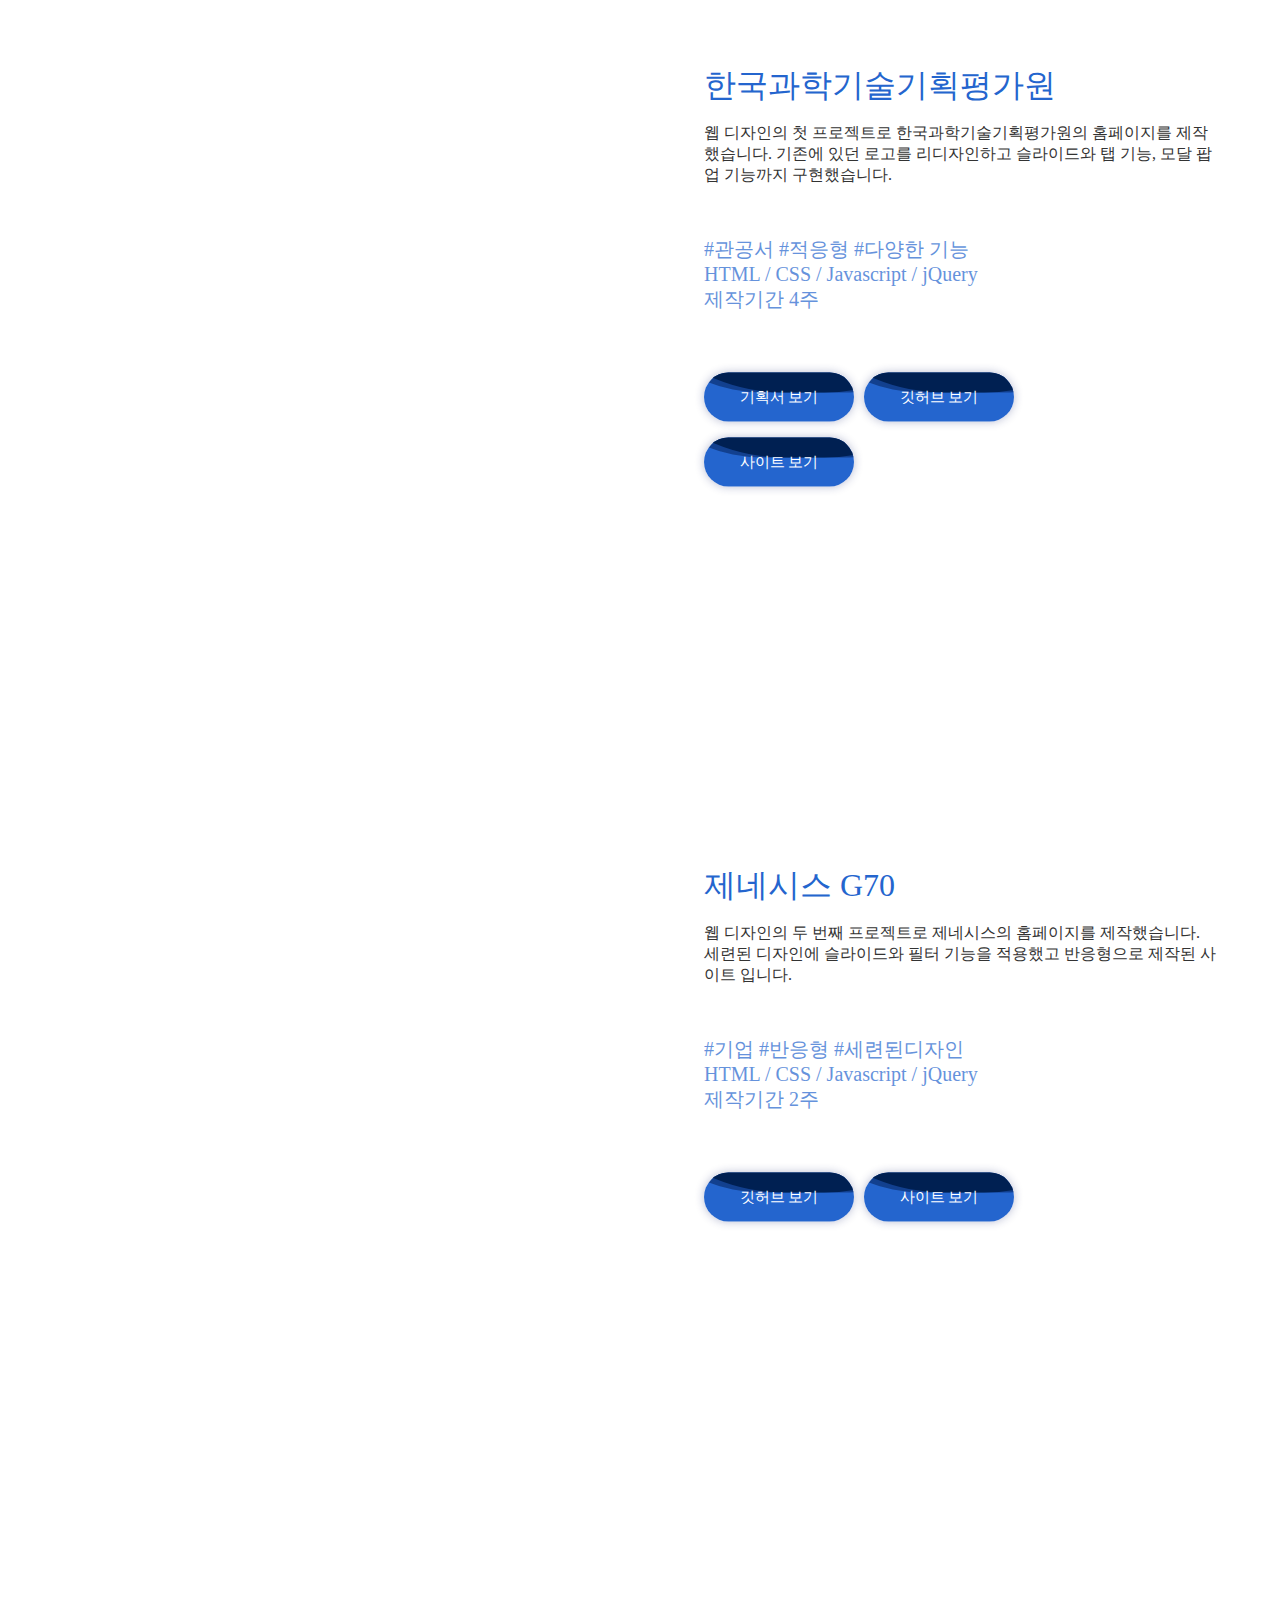
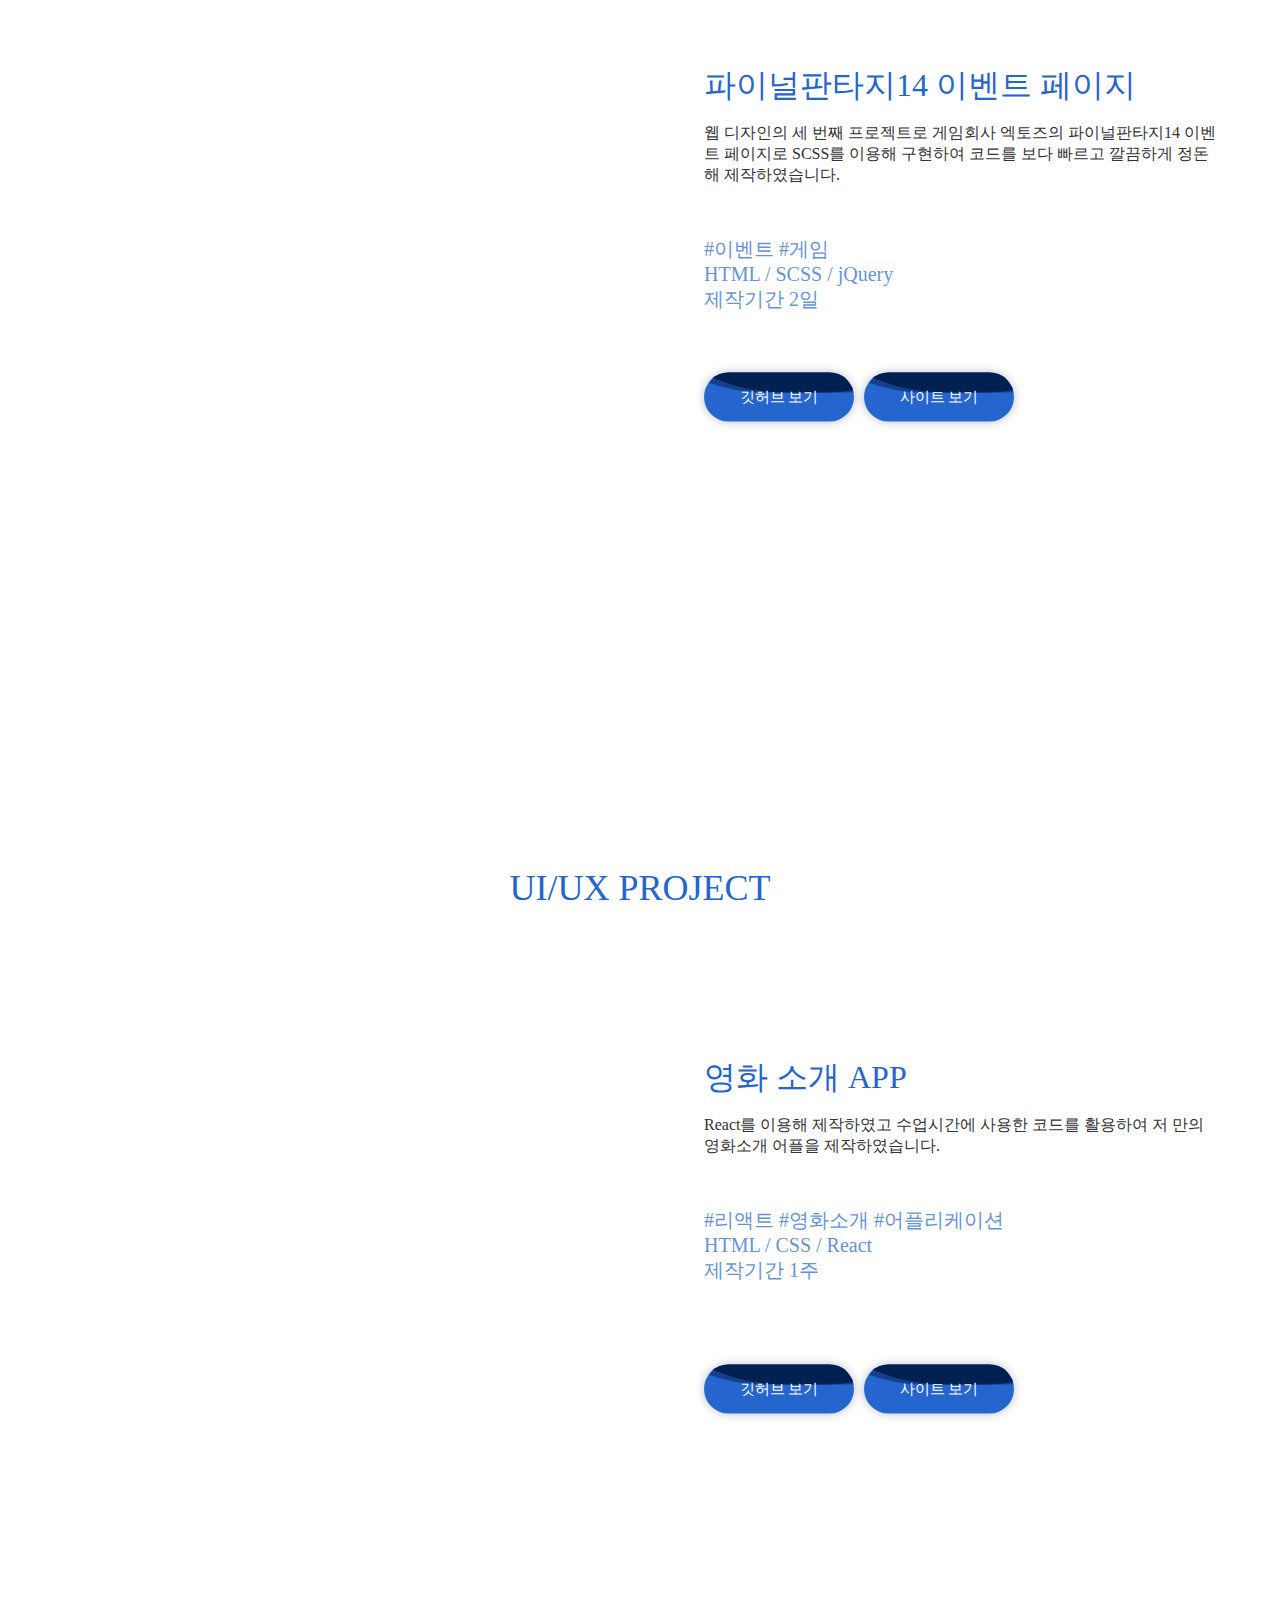
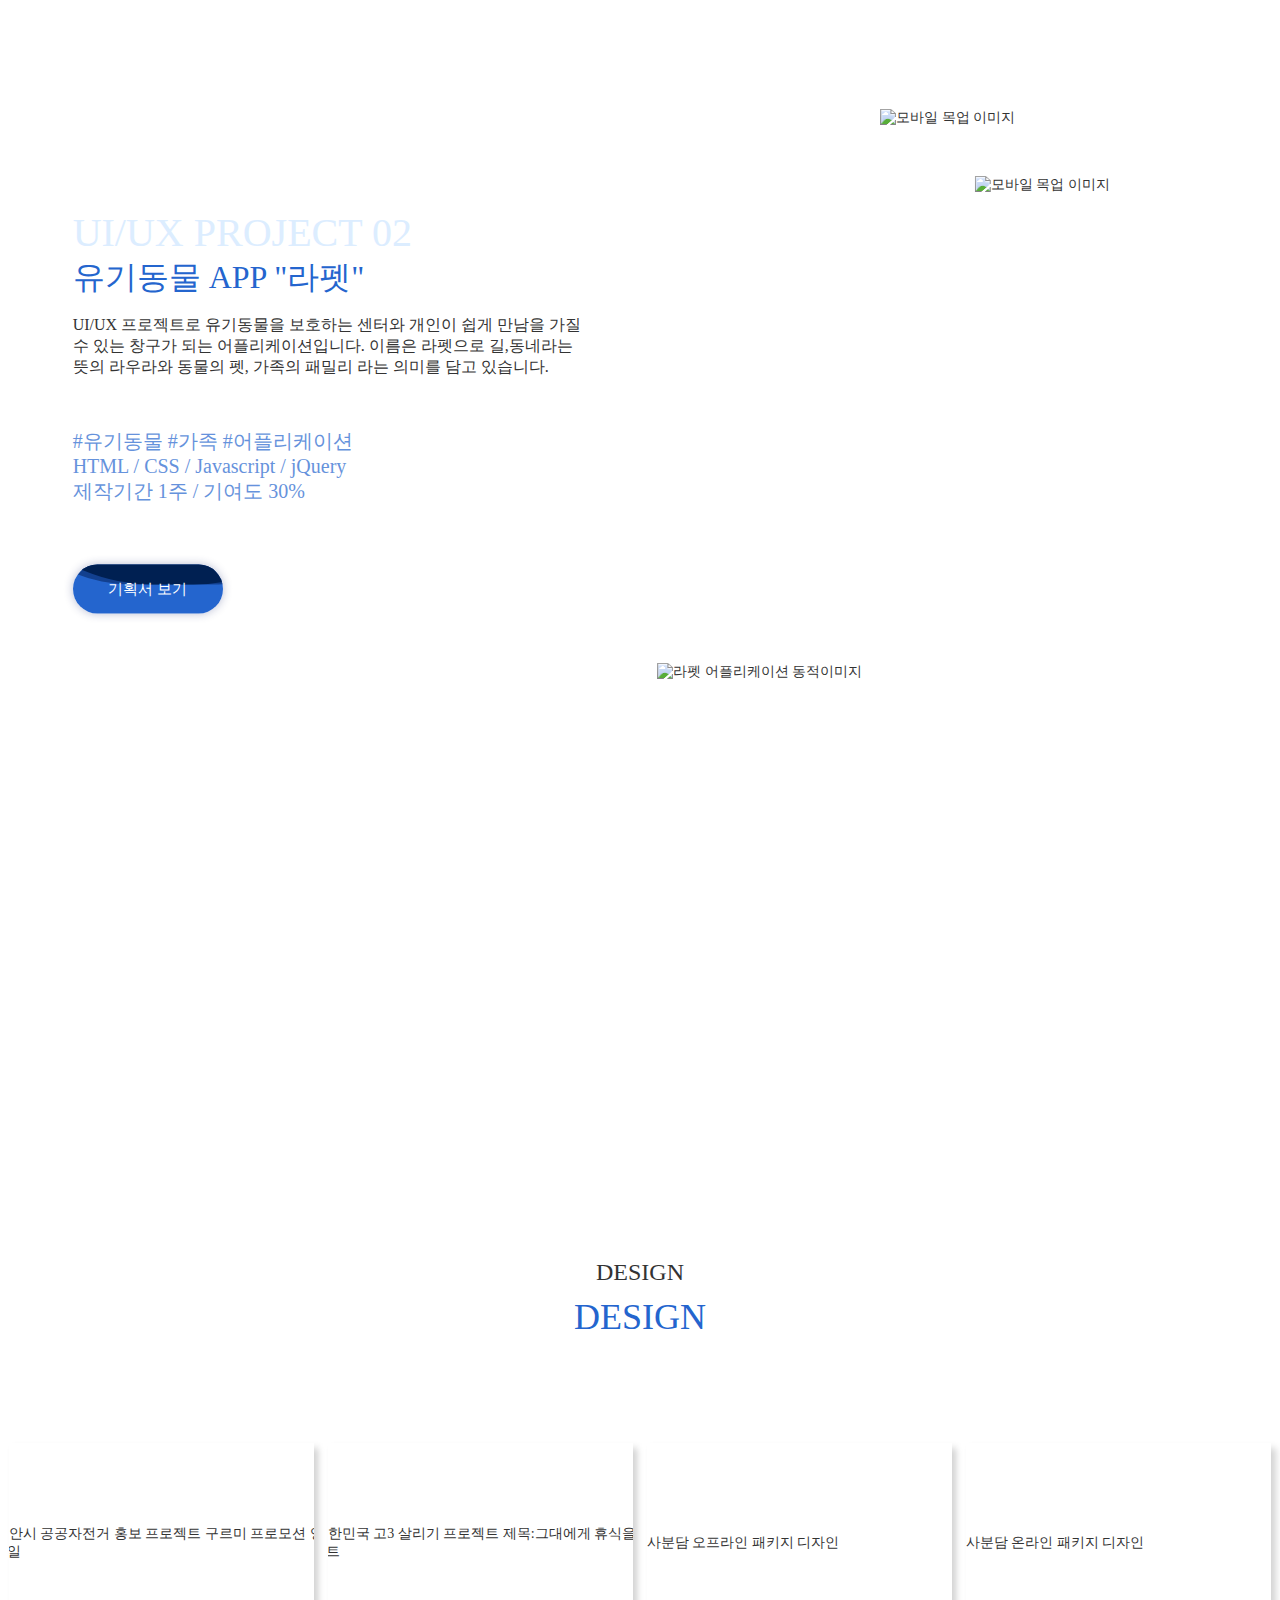
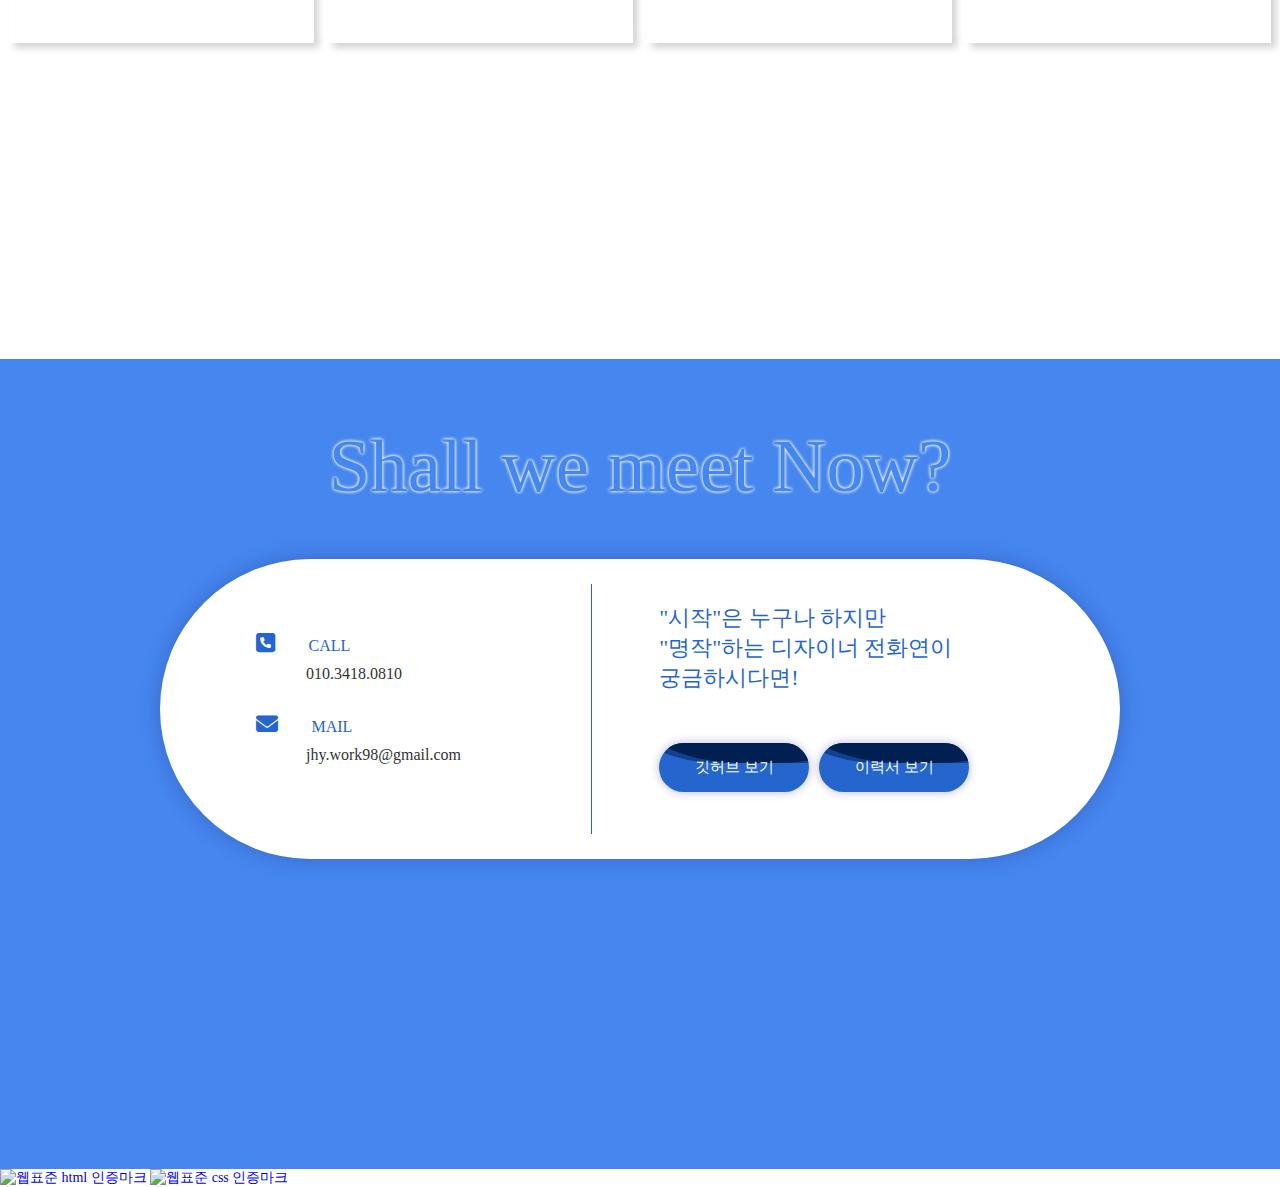
==== commit 9af7c1e3: "웹 표준 검사" ====
--- a/index.html
+++ b/index.html
@@ -167,7 +167,9 @@
                     alt="프로필 사진" />
                 </div>
                 <div class="its_me_text">
-                  <span class="tit point">두려워하지 않는 디자이너 </br><span class="bold">전화연입니다!</span></span>
+                  <span class="tit point">두려워하지 않는 디자이너
+                    <span class="bold">전화연입니다!</span>
+                  </span>
                   <span class="text">고등학교 부터 수 많은 고민 끝에 시작한 디자인은 항상 새로운 길의 연속이였습니다. 이제 코딩의 땅까지 도전하게 되었습니다. 본래 모든 것엔 시작이
                     있는 법! 포기를 모르는 제 모습을 지켜봐주세요.</span>
                 </div>
@@ -654,7 +656,7 @@
                 src="https://res.cloudinary.com/giruda1113/image/upload/v1650031863/web%20portfolio/%EA%B7%B8%EB%9E%98%ED%94%BD/%EA%B5%AC%EB%A5%B4%EB%AF%B8_%EC%98%81%EC%83%81-37_pu0ede.png"
                 alt="천안시 공공자전거 프로젝트">
               <iframe width="560" height="560" src="https://www.youtube.com/embed/7OvwpiX6SOg"
-                title="YouTube video player" frameborder="0"
+                title="YouTube video player"
                 allow="accelerometer; autoplay; clipboard-write; encrypted-media; gyroscope; picture-in-picture"
                 allowfullscreen></iframe>
               <img
@@ -806,6 +808,12 @@
         </div>
         <div class="wave2"></div>
       </div>
+      <div id="validator">
+        <a href="https://validator.w3.org/nu/?doc=https%3A%2F%2Fgiruda0829.github.io%2Fportfolio%2F#file"
+          target="_blank"><img src="https://www.w3.org/Icons/valid-html401-blue" alt="웹표준 html 인증마크" /></a>
+        <a href="https://validator.w3.org/nu/?doc=https%3A%2F%2Fgiruda0829.github.io%2Fproject3%2F#textarea"
+          target="_blank"><img src="https://www.w3.org/Icons/valid-css-blue" alt="웹표준 css 인증마크" /></a>
+      </div>
     </footer>
   </div>
   <div id="back-top-btn">
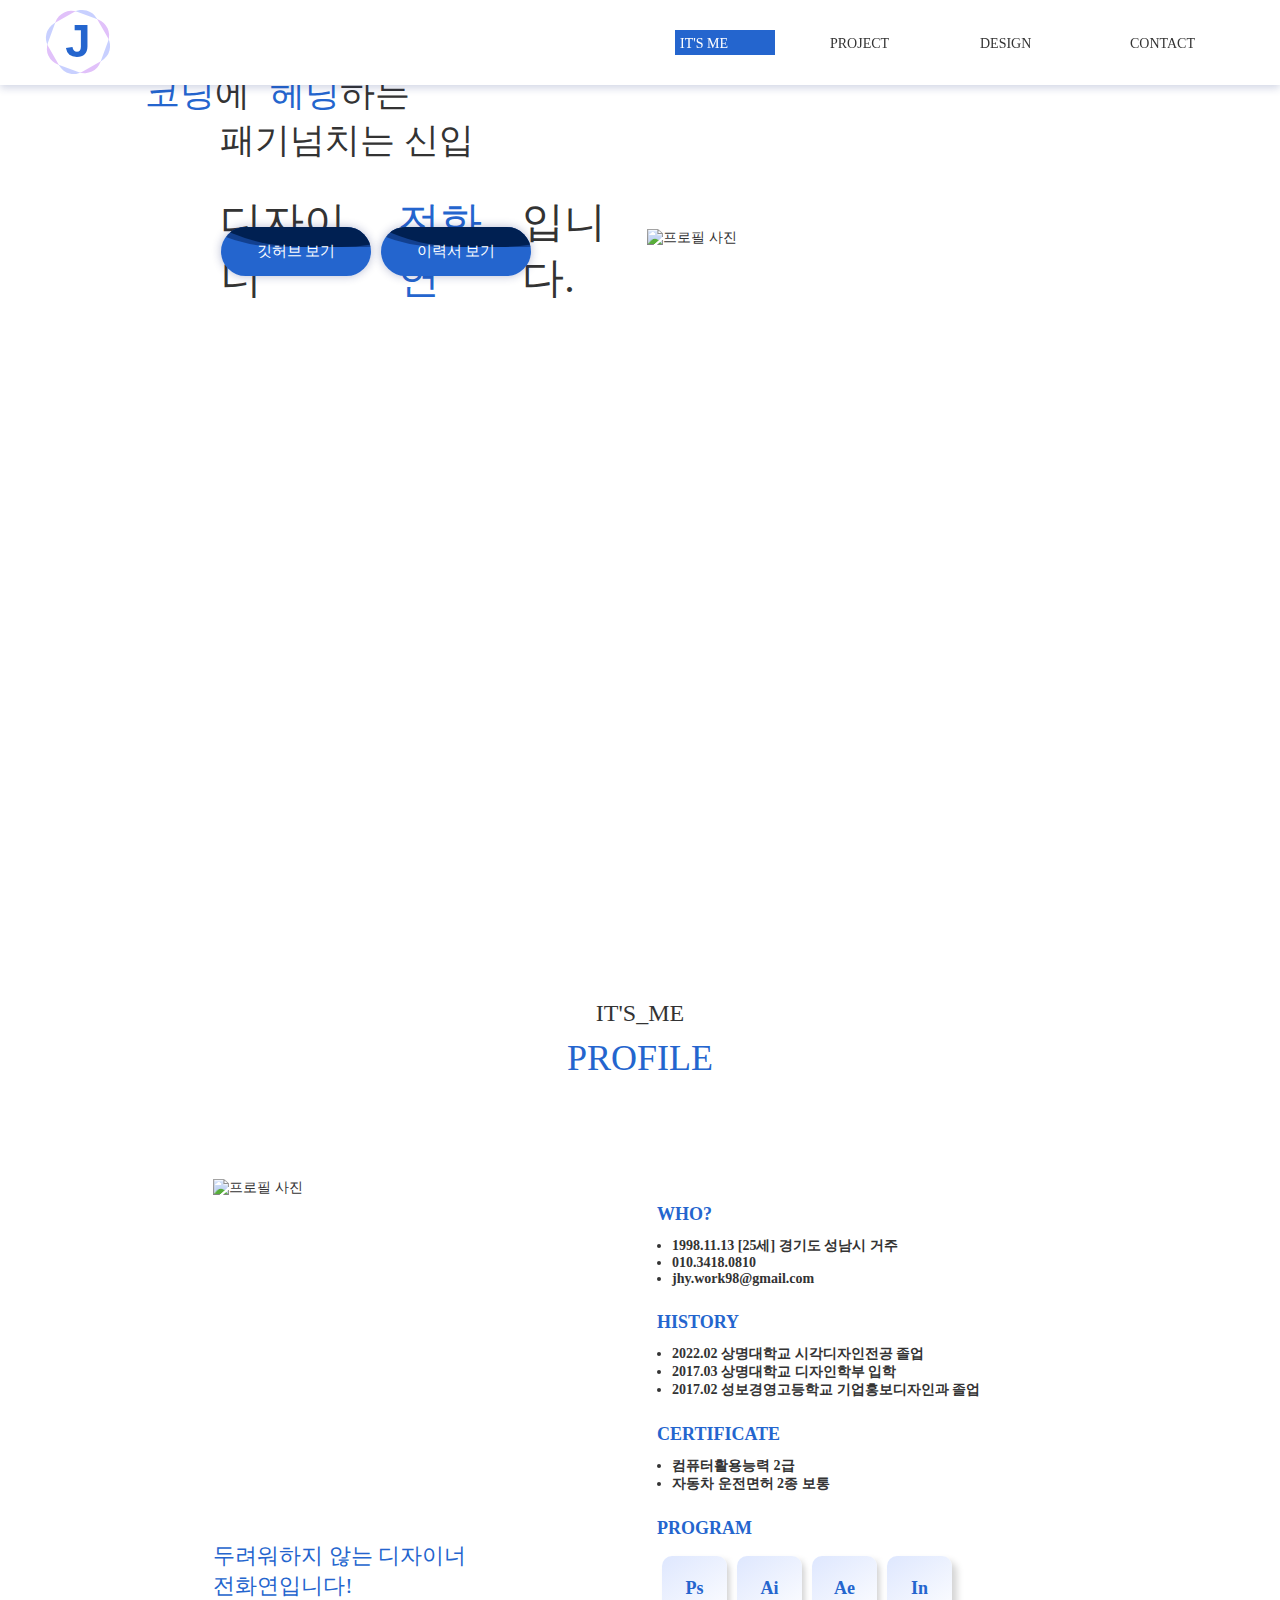
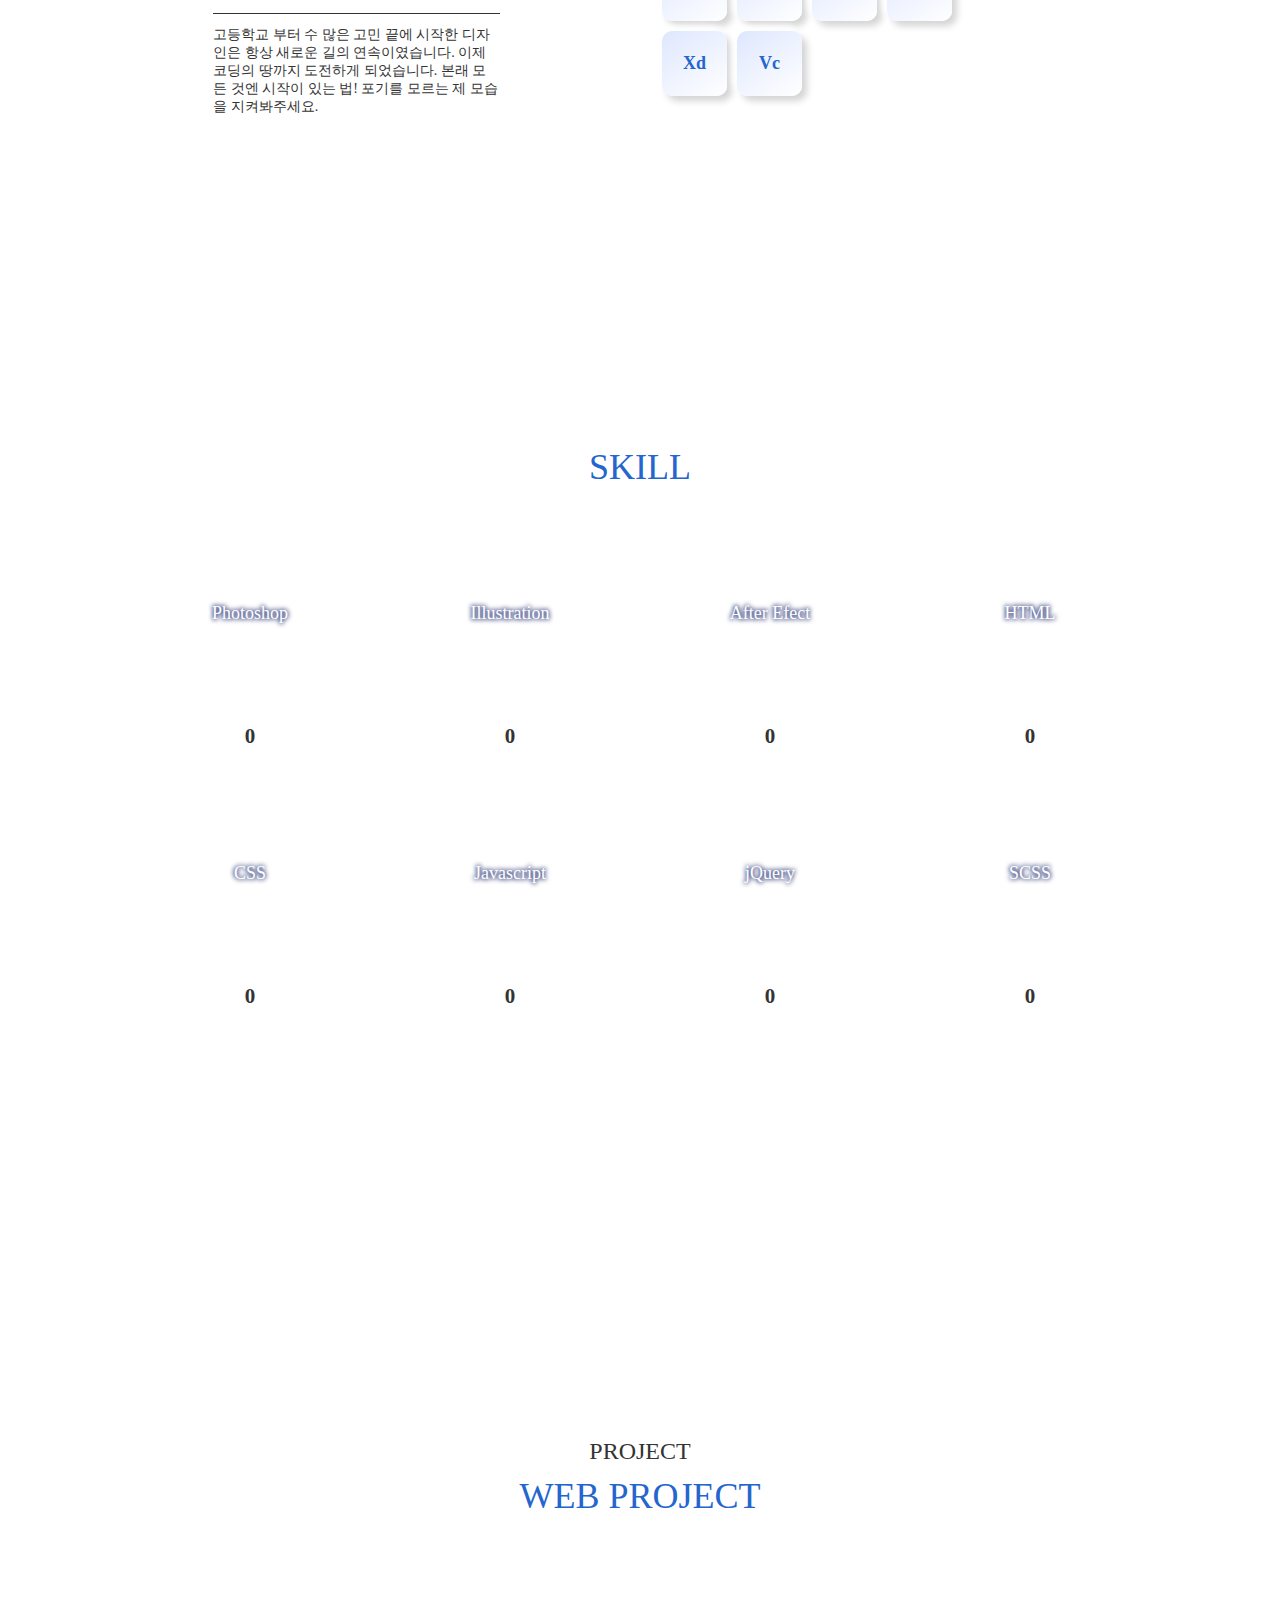
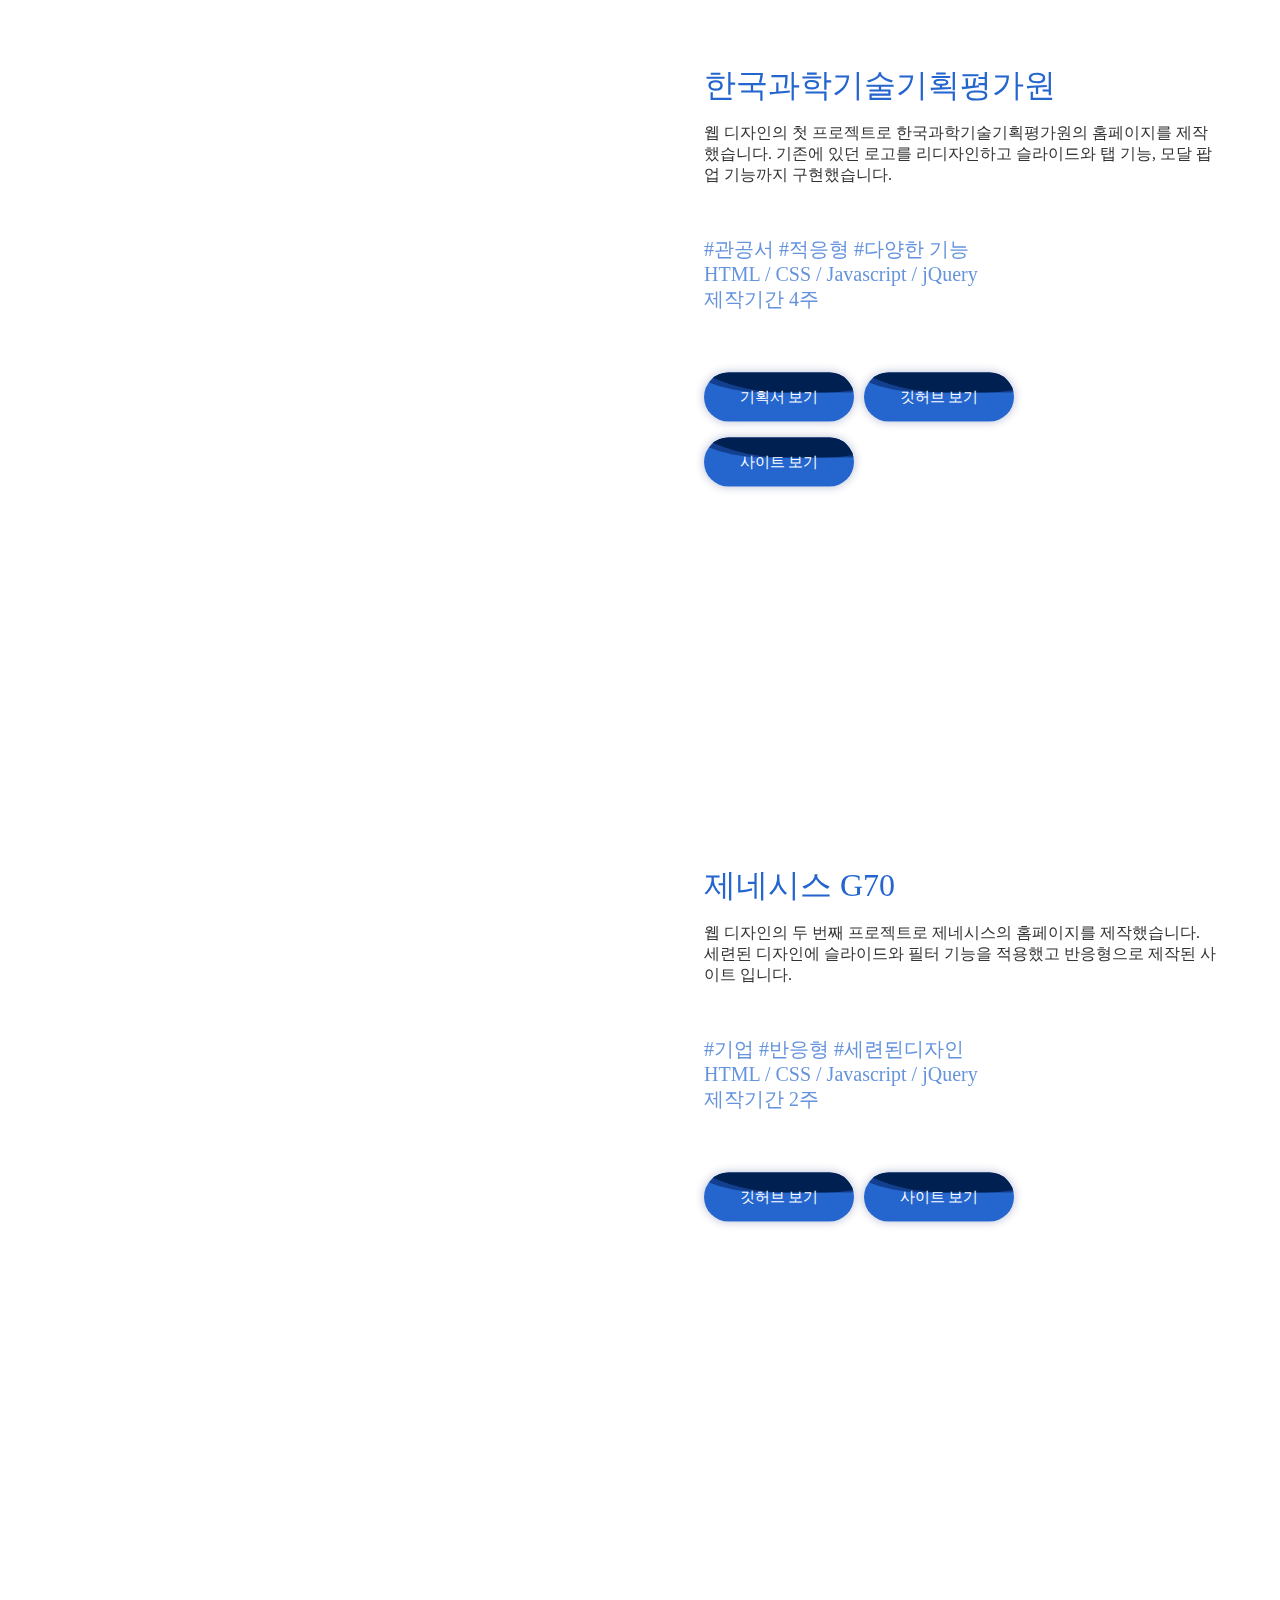
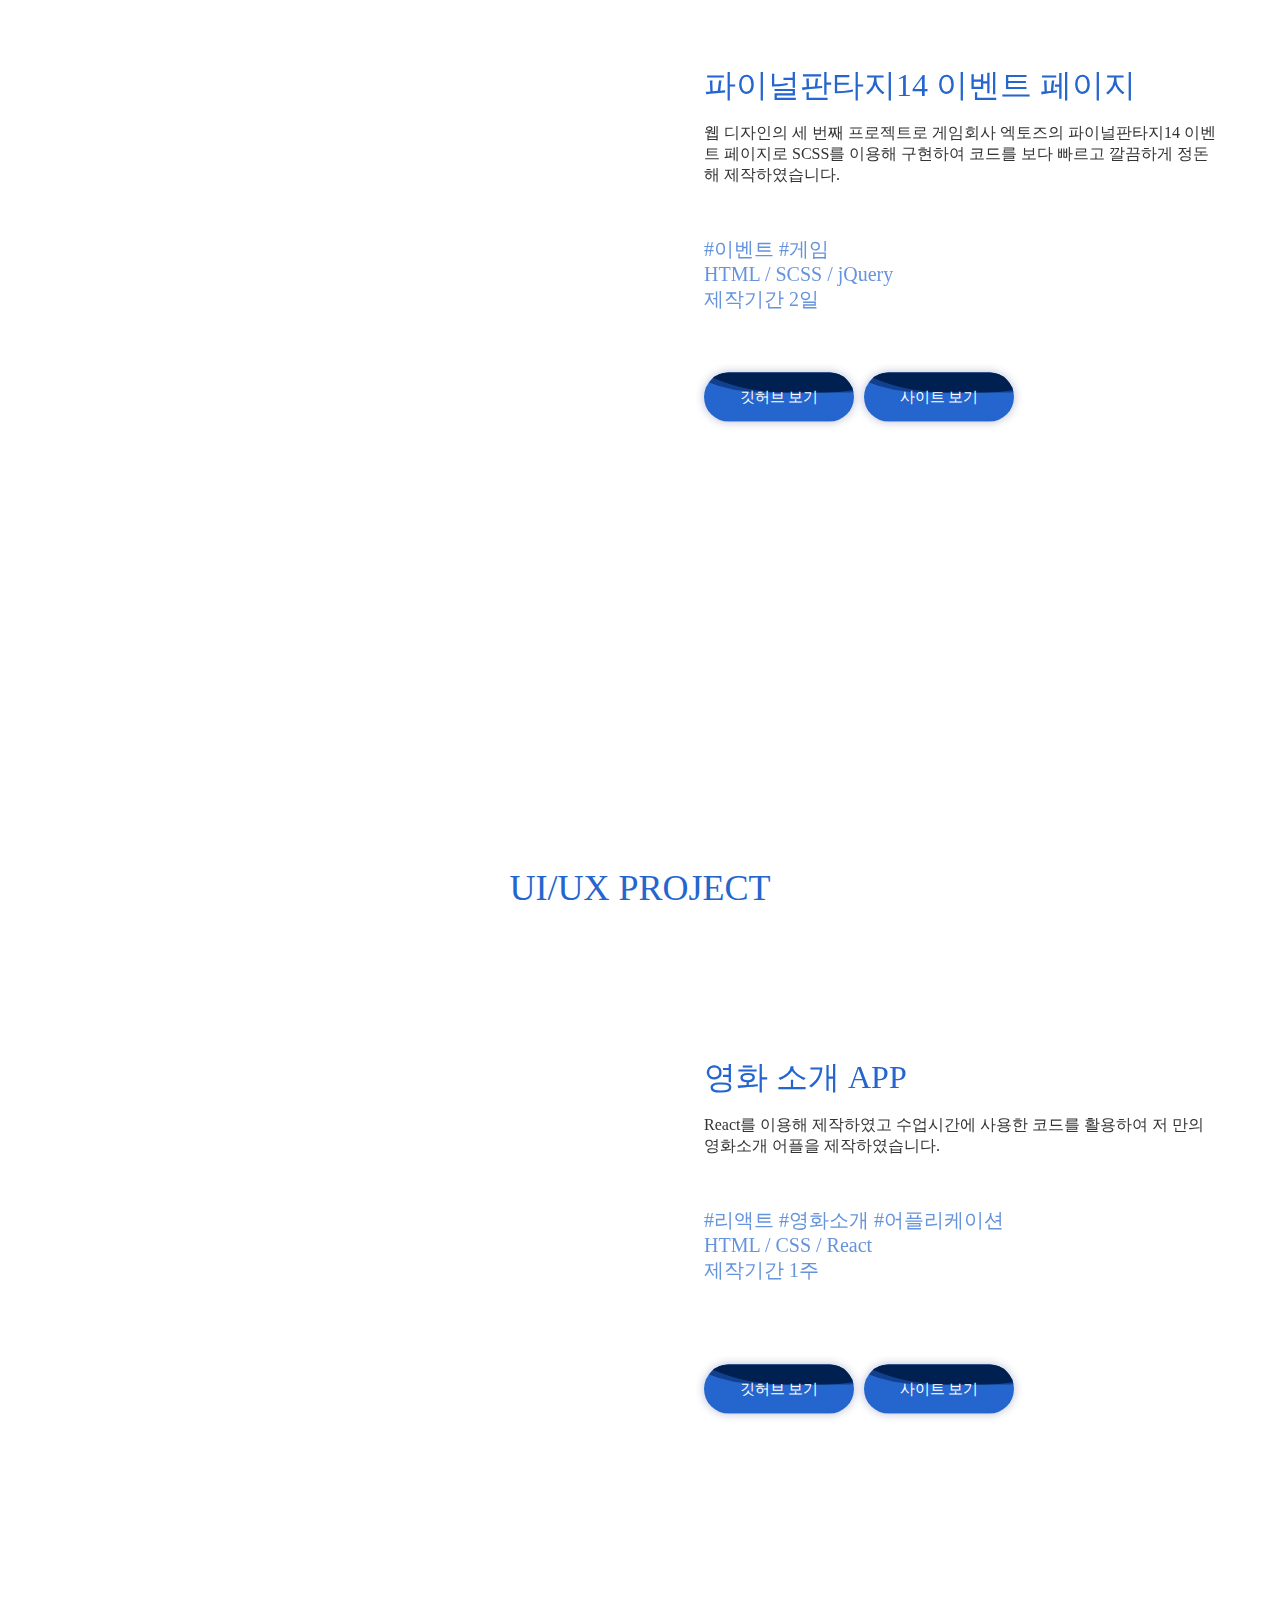
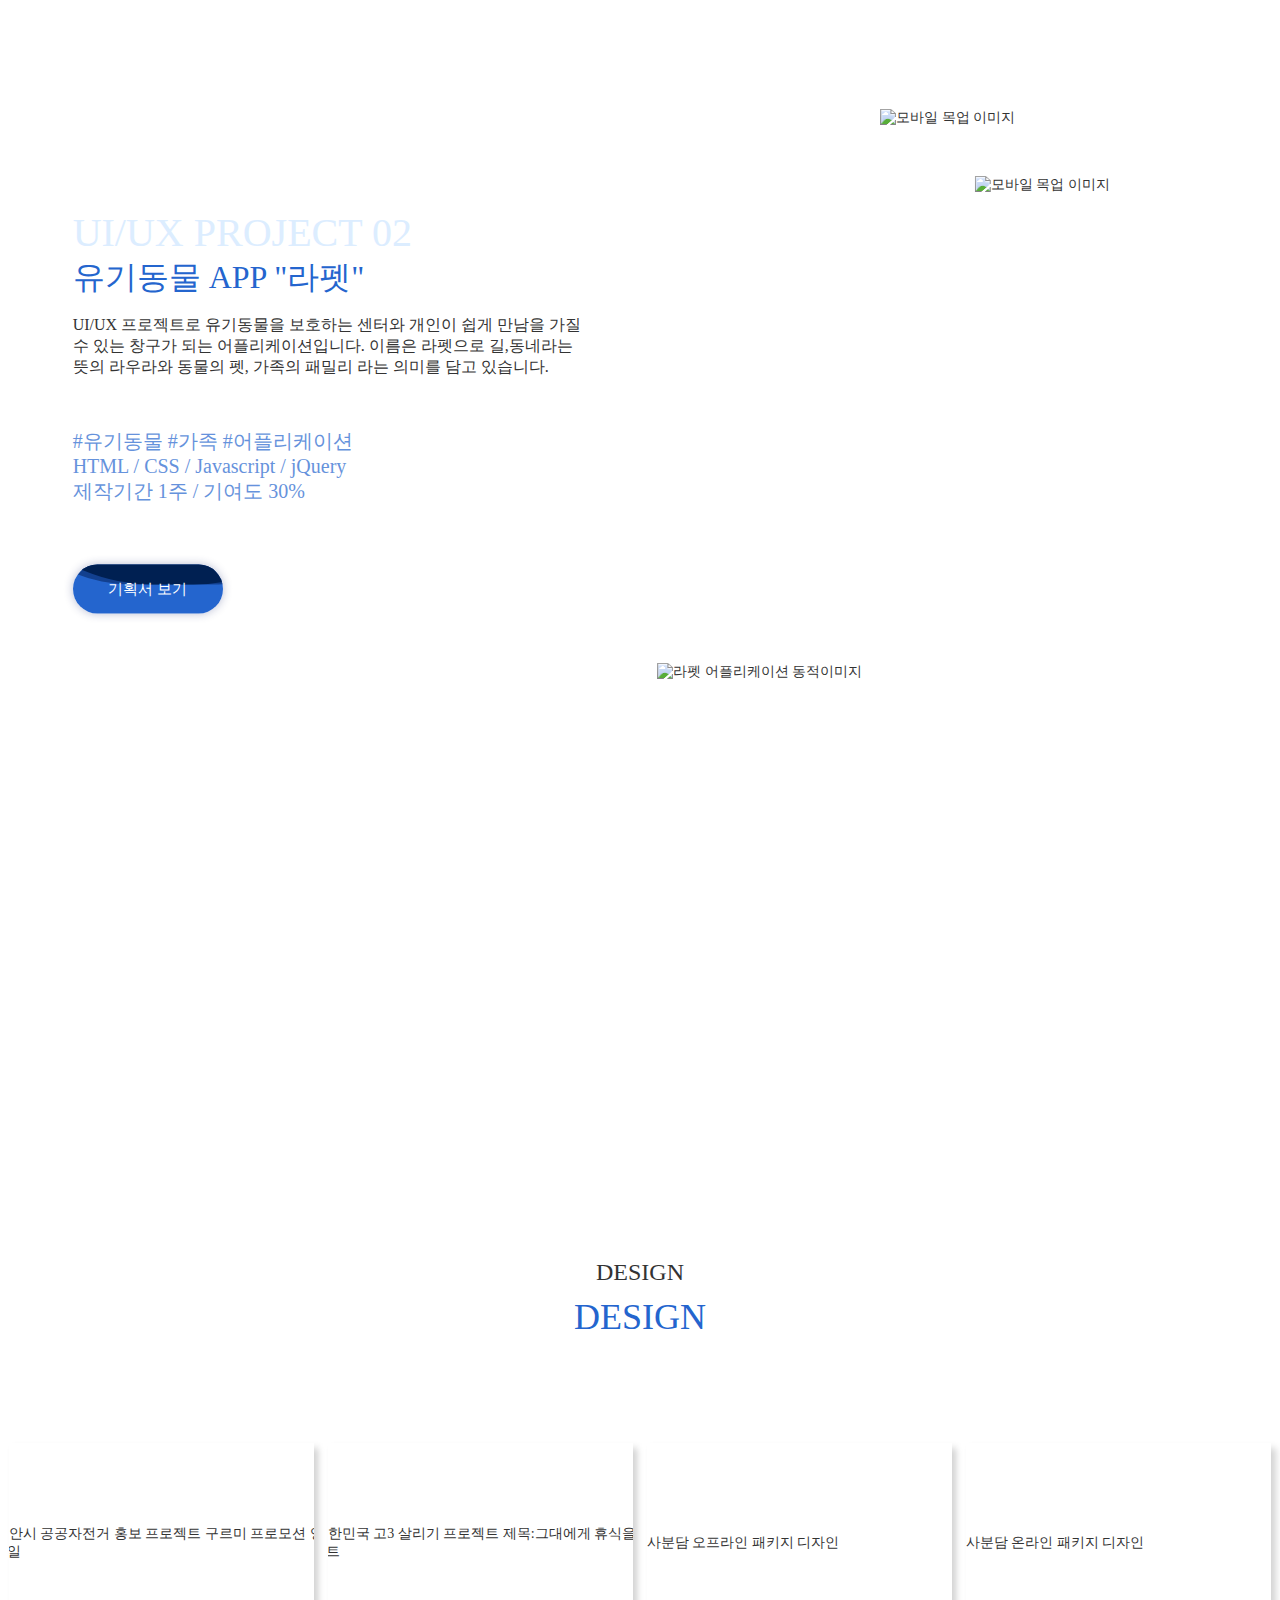
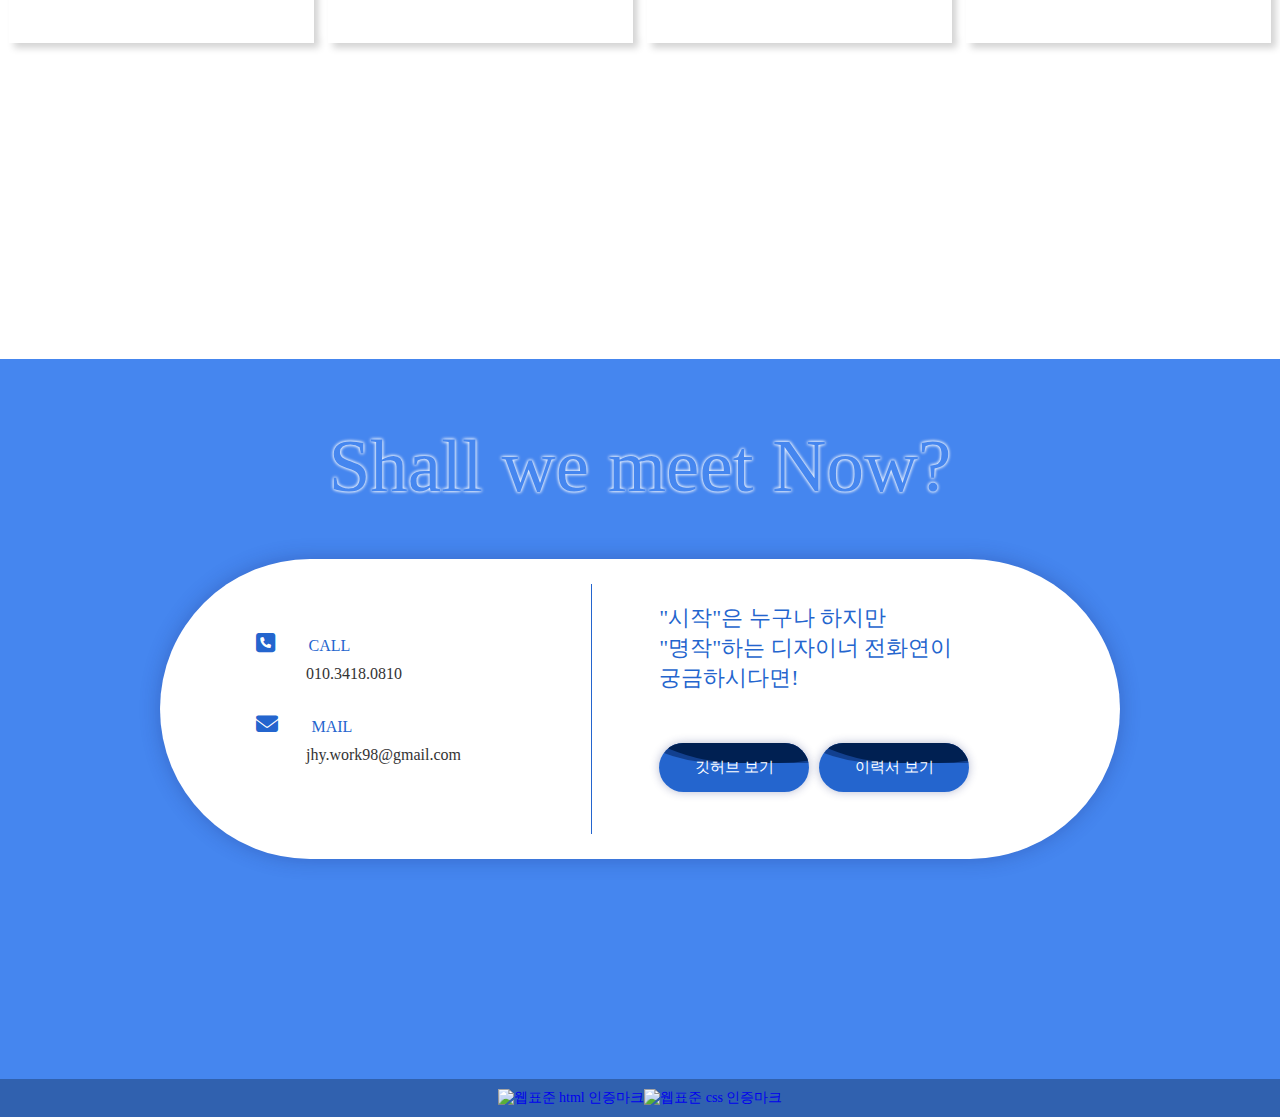
==== commit 6d64825a: "깃허브 레파지토리 링크 수정" ====
--- a/index.html
+++ b/index.html
@@ -1,6 +1,5 @@
 <!DOCTYPE html>
-<html lang="en">
-
+<html lang="ko">
 <head>
   <title>전화연의 포트폴리오에 오신 것을 환영합니다</title>
 
@@ -70,7 +69,6 @@
   <script src="jq/top_btn.js"></script>
   <script src="jq/jq.js"></script>
 </head>
-
 <body>
   <div id="skip-menu">
     <a href="#its_me">프로필 바로가기</a>
@@ -135,7 +133,7 @@
             </div>
             <div class="btn">
               <div class="git_btn">
-                <a href="https://github.com/giruda0829/portfolio" target="blank"><span>깃허브 보기</span>
+                <a href="https://github.com/giruda0829" target="blank"><span>깃허브 보기</span>
                   <div class="wave"></div>
                 </a>
               </div>
@@ -792,7 +790,7 @@
                 <span class="point">궁금하시다면!</span>
                 <div class="btn">
                   <div class="git_btn">
-                    <a href="https://github.com/giruda0829/portfolio" target="blank"><span>깃허브 보기</span>
+                    <a href="https://github.com/giruda0829" target="blank"><span>깃허브 보기</span>
                       <div class="wave"></div>
                     </a>
                   </div>
@@ -809,10 +807,12 @@
         <div class="wave2"></div>
       </div>
       <div id="validator">
-        <a href="https://validator.w3.org/nu/?doc=https%3A%2F%2Fgiruda0829.github.io%2Fportfolio%2F#file"
-          target="_blank"><img src="https://www.w3.org/Icons/valid-html401-blue" alt="웹표준 html 인증마크" /></a>
-        <a href="https://validator.w3.org/nu/?doc=https%3A%2F%2Fgiruda0829.github.io%2Fproject3%2F#textarea"
-          target="_blank"><img src="https://www.w3.org/Icons/valid-css-blue" alt="웹표준 css 인증마크" /></a>
+        <div class="inner">
+          <a href="https://validator.w3.org/nu/?doc=https%3A%2F%2Fgiruda0829.github.io%2Fportfolio%2F#file"
+            target="_blank"><img src="https://www.w3.org/Icons/valid-html401-blue" alt="웹표준 html 인증마크" /></a>
+          <a href="https://validator.w3.org/nu/?doc=https%3A%2F%2Fgiruda0829.github.io%2Fportfolio%2F#file"
+            target="_blank"><img src="https://www.w3.org/Icons/valid-css-blue" alt="웹표준 css 인증마크" /></a>
+        </div>
       </div>
     </footer>
   </div>
@@ -820,5 +820,4 @@
     <a href="#wrap"><i class="fa-solid fa-caret-up"></i><span>TOP</span></a>
   </div>
 </body>
-
 </html>--- a/css/style.css
+++ b/css/style.css
@@ -19,7 +19,6 @@
 
 #gnb.active {
 	height: 55px;
-	/* From https://css.glass */
 	background: rgba(255, 255, 255, .7);
 	backdrop-filter: blur(6.4px);
 	-webkit-backdrop-filter: blur(6.4px);
@@ -181,52 +180,6 @@
 	top: 20px;
 }
 
-
-.ball_wrap {
-	width: 1340px;
-	height: 200px;
-	margin: 20px auto 0 auto;
-	position: relative;
-	top: -670px;
-}
-
-.ball {
-	position: absolute;
-	left: 80px;
-	top: 70px;
-	width: 70px;
-	height: 70px;
-	background: url(https://res.cloudinary.com/giruda1113/image/upload/v1650358230/web%20portfolio/soccer-ball-variant_pjmvvq.png) no-repeat center center/cover;
-	box-shadow: 0 0 15px -5px rgba(0, 0, 0, 0.4);
-	border-radius: 35px;
-	overflow: hidden;
-}
-
-.ball {
-	offset: path("M0,100c10,-50, 82.095,-82.507, 127.089,0c19.734,-79.314, 119.195,-102.241 151.559,0c5.526,-77.735 ,101.322,-104.262,149.192,-52.888") auto;
-	animation: moveto 4s ease infinite forwards;
-}
-
-@keyframes moveto {
-	0% {
-		offset-distance: 0%;
-		opacity: 0;
-	}
-
-	20% {
-		opacity: 1;
-	}
-
-	80% {
-		opacity: 1;
-	}
-
-	100% {
-		offset-distance: 100%;
-		opacity: 0;
-	}
-}
-
 #main_visual .visual_wrap {
 	width: 100%;
 	max-width: 1400px;
@@ -564,7 +517,7 @@
 #project .project_wrap .right .project_num span {
 	transform-style: preserve-3d;
 	transform: rotateX(180deg);
-	transform-origin: 50% 100% 100%;
+	transform-origin: 50% 100%;
 	opacity: 0;
 	transition: all 2s 0.3s ease-in-out;
 	color: #dcedff;
@@ -875,12 +828,14 @@
 	width: 100%;
 	margin: -3px auto;
 }
-
-
+/* ---------- //main ----------*/
+
+
+/* ---------- footer ---------- */
 /*---------- #contact ----------*/
 #contact {
 	width: 100%;
-	height: 90vh;
+	height: 80vh;
 	margin: 100px auto 0;
 	position: relative;
 	/* overflow: hidden; */
@@ -978,10 +933,16 @@
 	color: var(--text-color);
 	text-transform: none;
 }
-
-
-/* ---------- //main ----------*/
-/* ---------- footer ---------- */
-
+#validator{
+	width: 100%;
+	padding: 10px 5%;
+	margin: 0 auto;
+	background-color: #3061af;
+}
+#validator .inner{
+	display: flex;
+	justify-content: center;
+	align-items: center;
+}
 
 /* ---------- //footer ---------- */--- a/css/bg_wave.css
+++ b/css/bg_wave.css
@@ -25,4 +25,49 @@
 }
 .wave2 {
     background: url('https://res.cloudinary.com/giruda1113/image/upload/v1650625111/web%20portfolio/wave2_mjgidg.png') 0 0 repeat-x;
+}
+
+.ball_wrap {
+	width: 1340px;
+	height: 200px;
+	margin: 20px auto 0 auto;
+	position: relative;
+	top: -670px;
+}
+
+.ball {
+	position: absolute;
+	left: 80px;
+	top: 70px;
+	width: 70px;
+	height: 70px;
+	background: url(https://res.cloudinary.com/giruda1113/image/upload/v1650358230/web%20portfolio/soccer-ball-variant_pjmvvq.png) no-repeat center center/cover;
+	box-shadow: 0 0 15px -5px rgba(0, 0, 0, 0.4);
+	border-radius: 35px;
+	overflow: hidden;
+}
+
+.ball {
+	offset: path("M0,100c10,-50, 82.095,-82.507, 127.089,0c19.734,-79.314, 119.195,-102.241 151.559,0c5.526,-77.735 ,101.322,-104.262,149.192,-52.888") auto;
+	animation: moveto 4s ease infinite forwards;
+}
+
+@keyframes moveto {
+	0% {
+		offset-distance: 0%;
+		opacity: 0;
+	}
+
+	20% {
+		opacity: 1;
+	}
+
+	80% {
+		opacity: 1;
+	}
+
+	100% {
+		offset-distance: 100%;
+		opacity: 0;
+	}
 }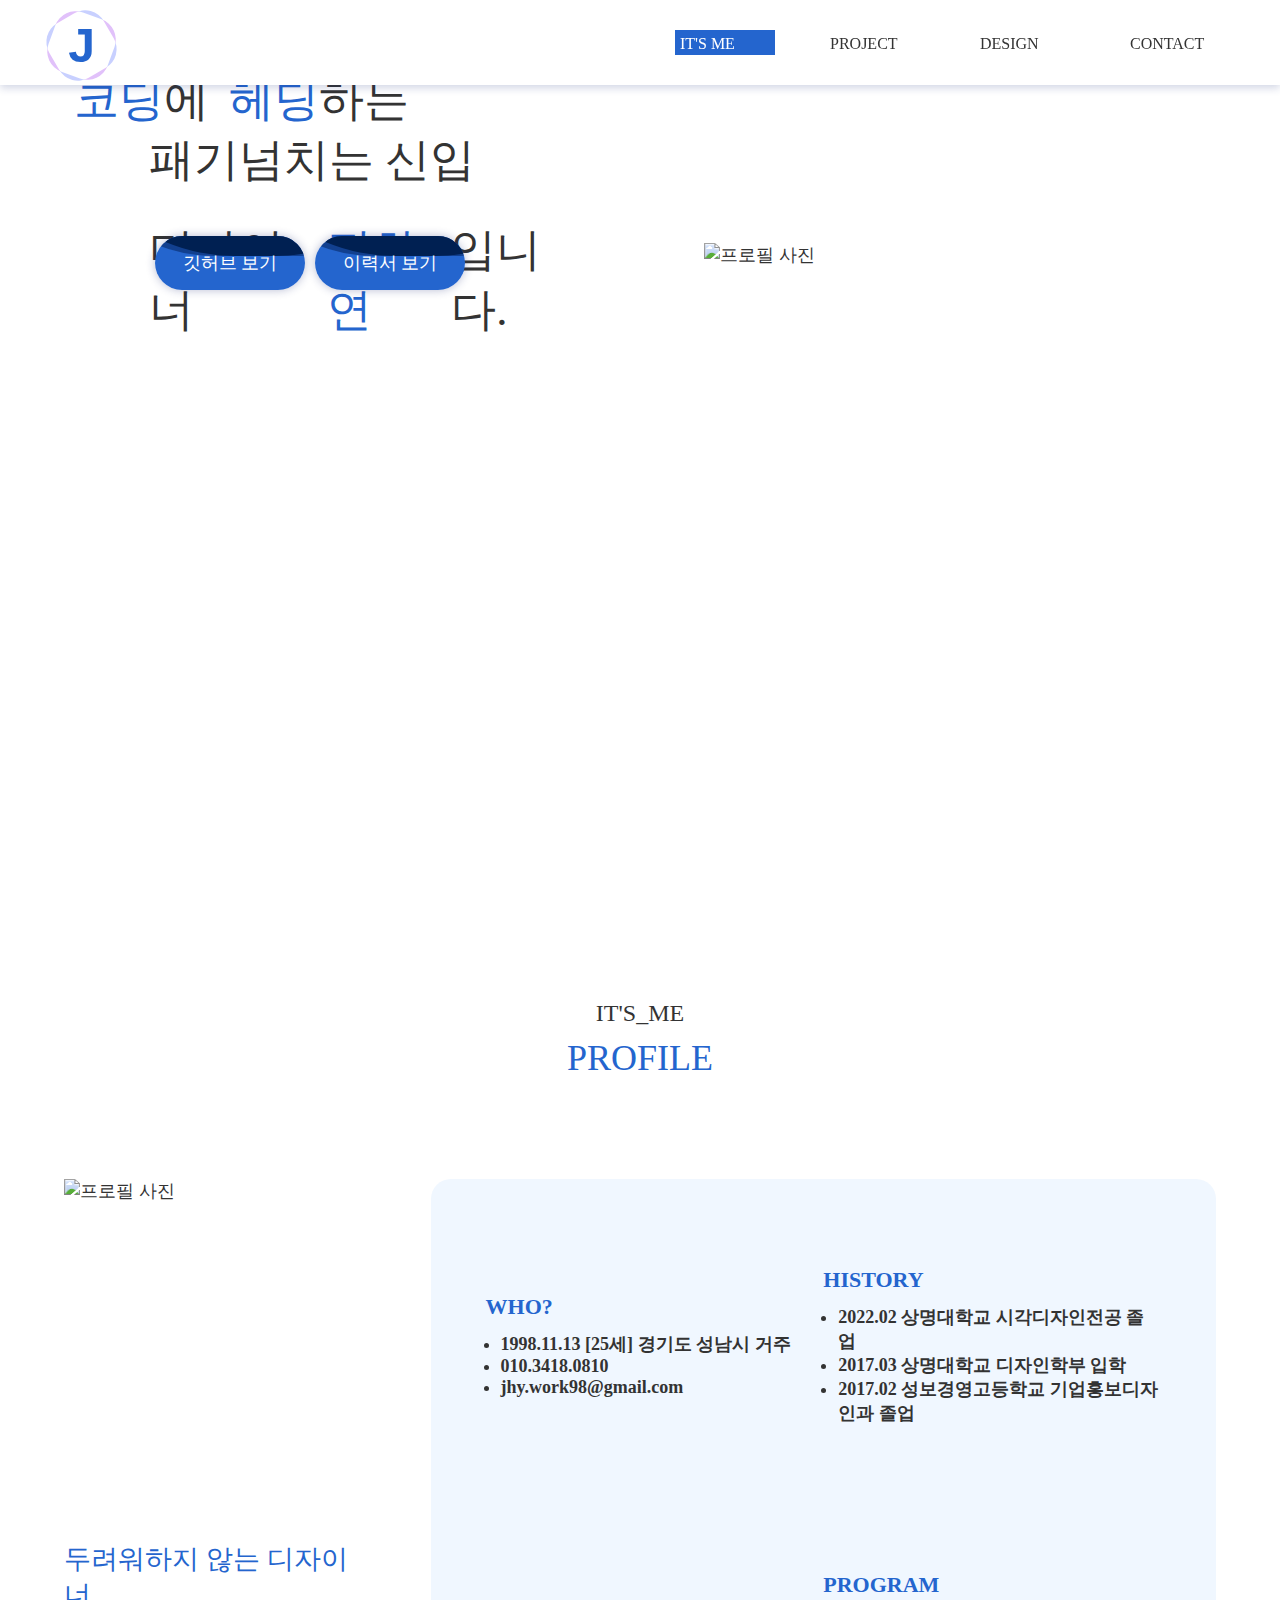
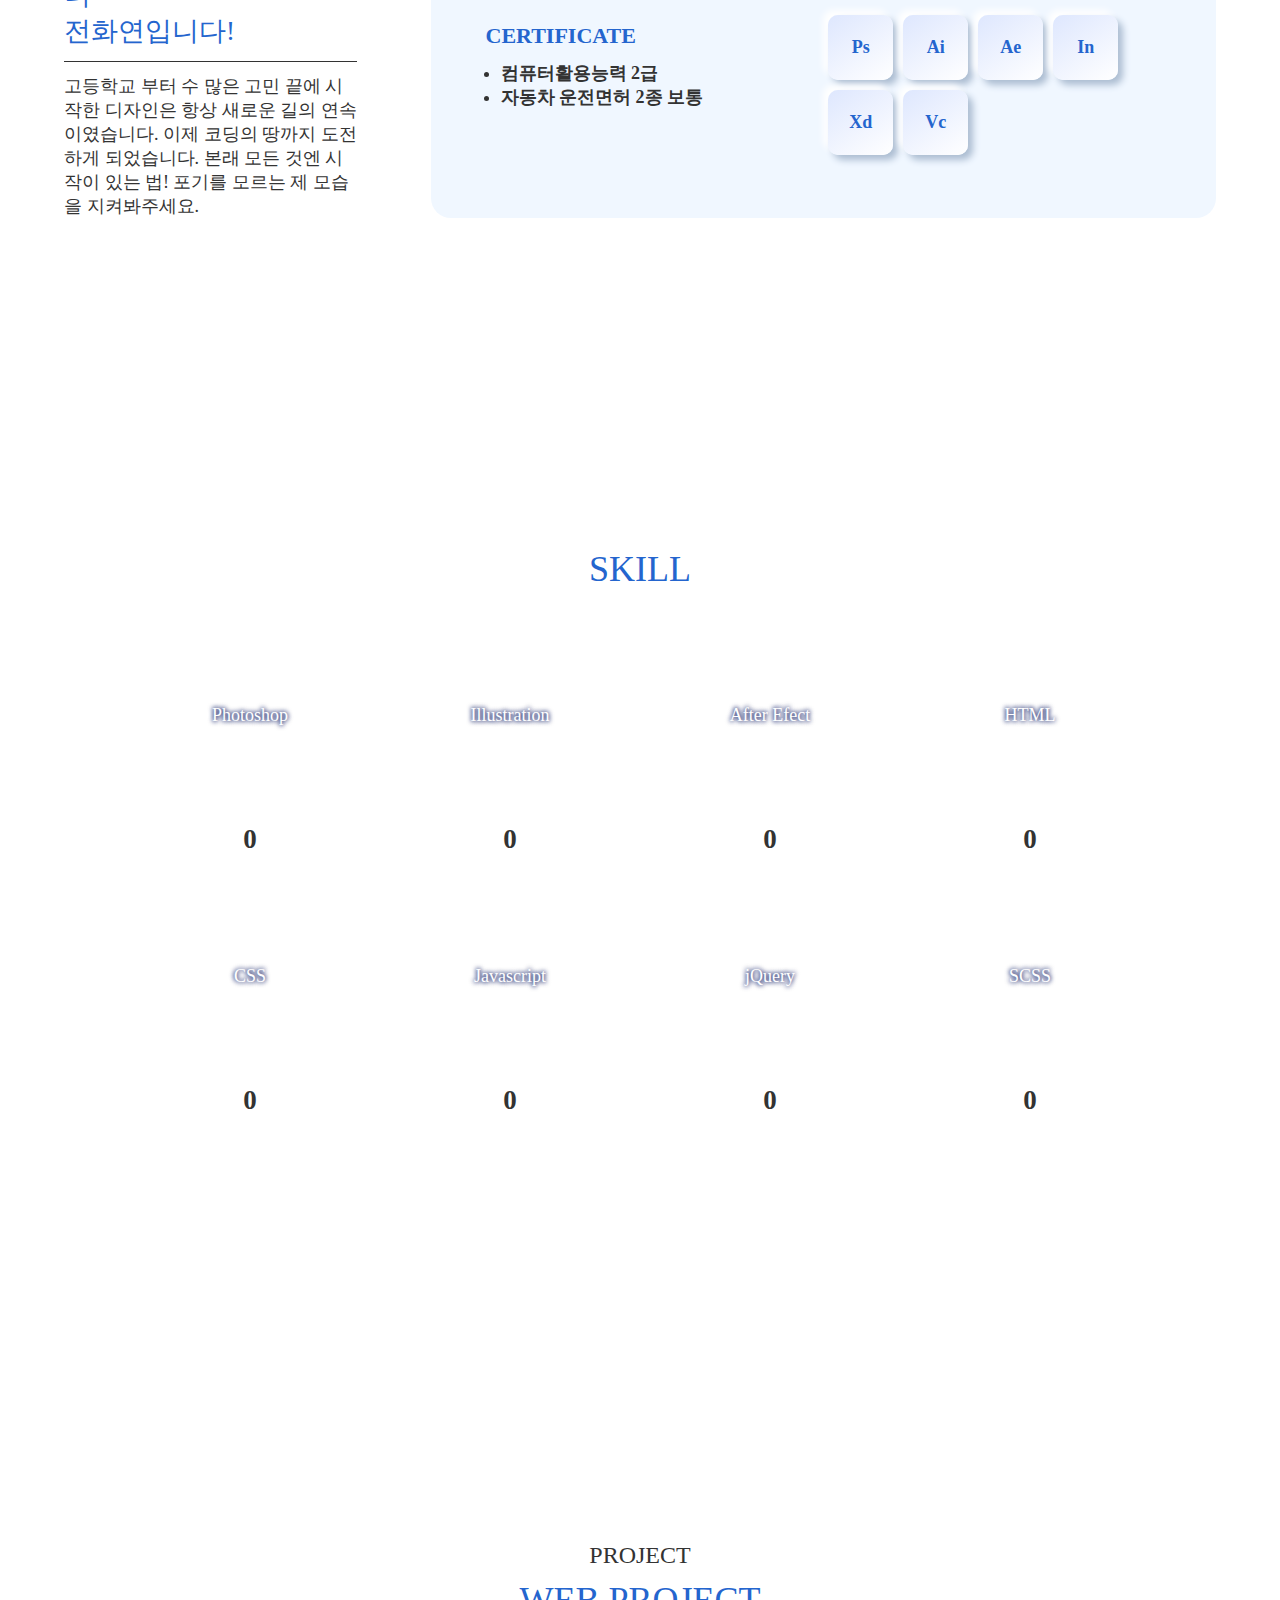
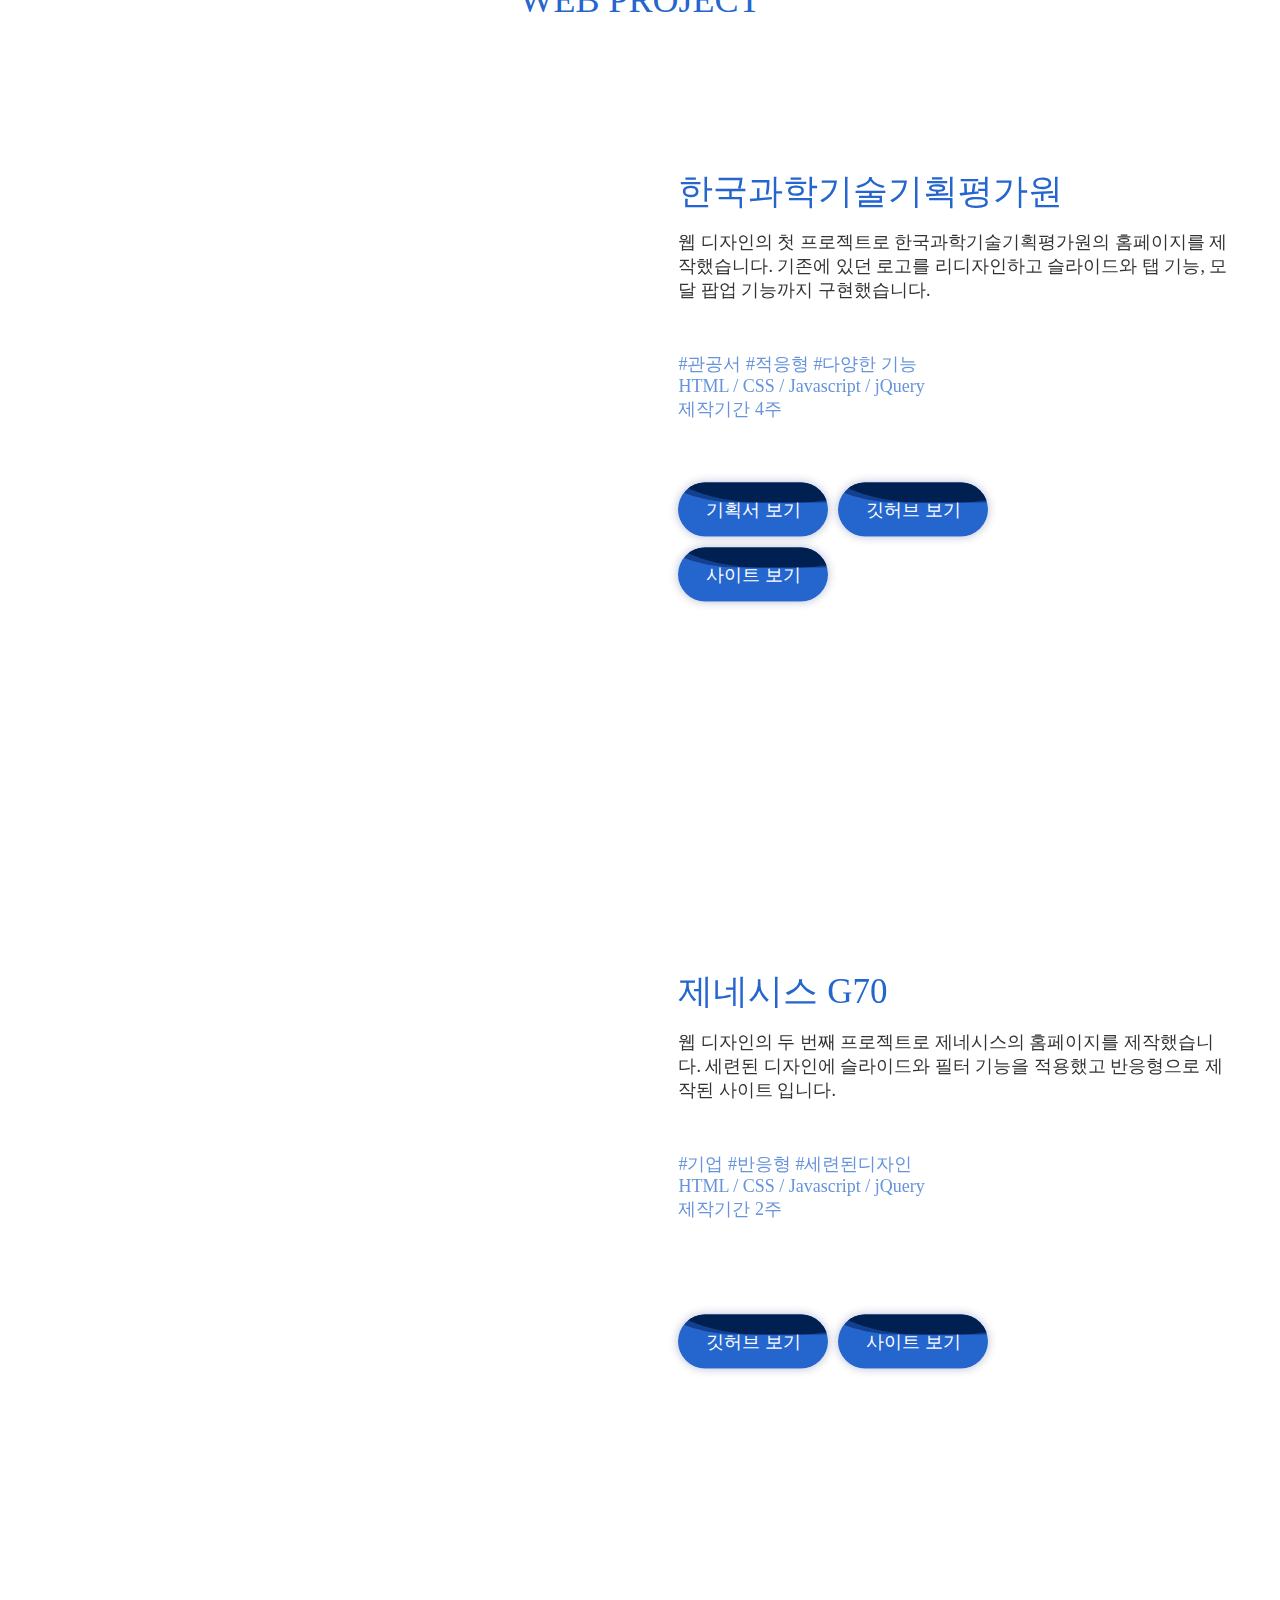
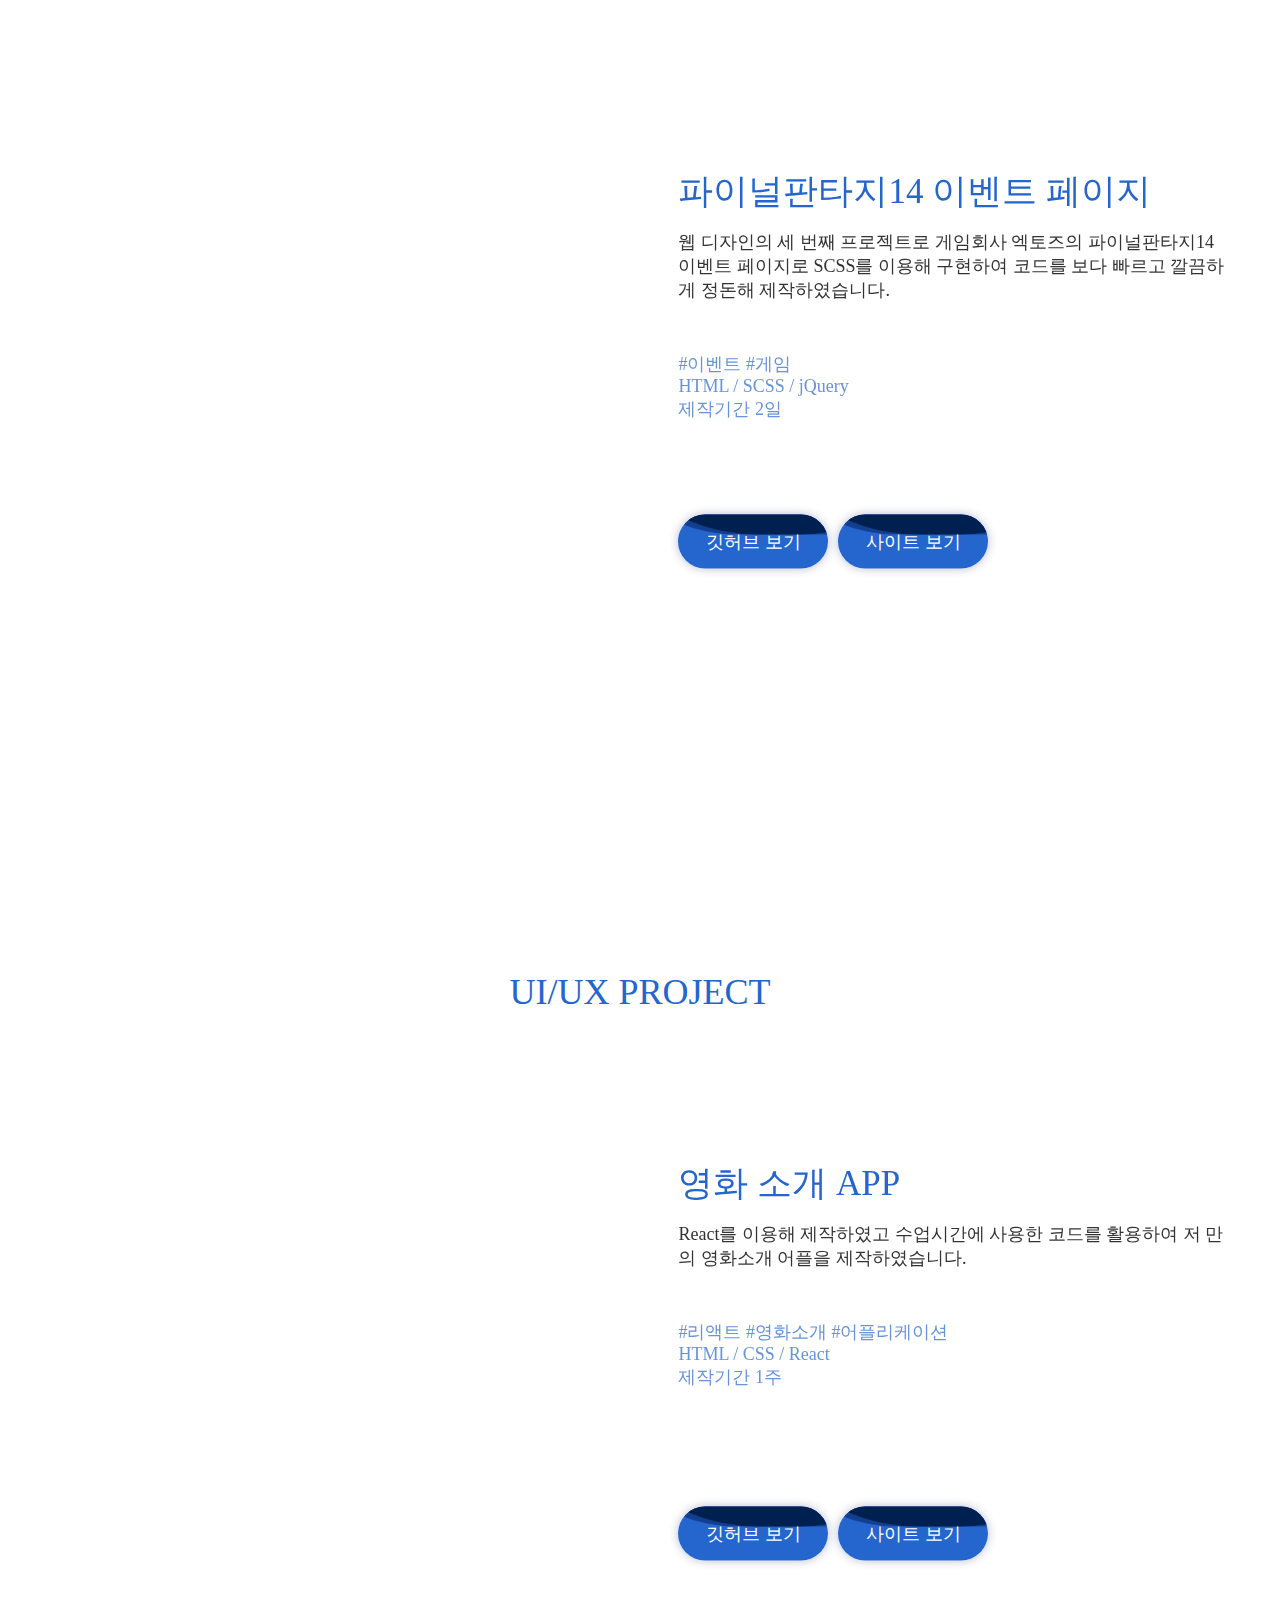
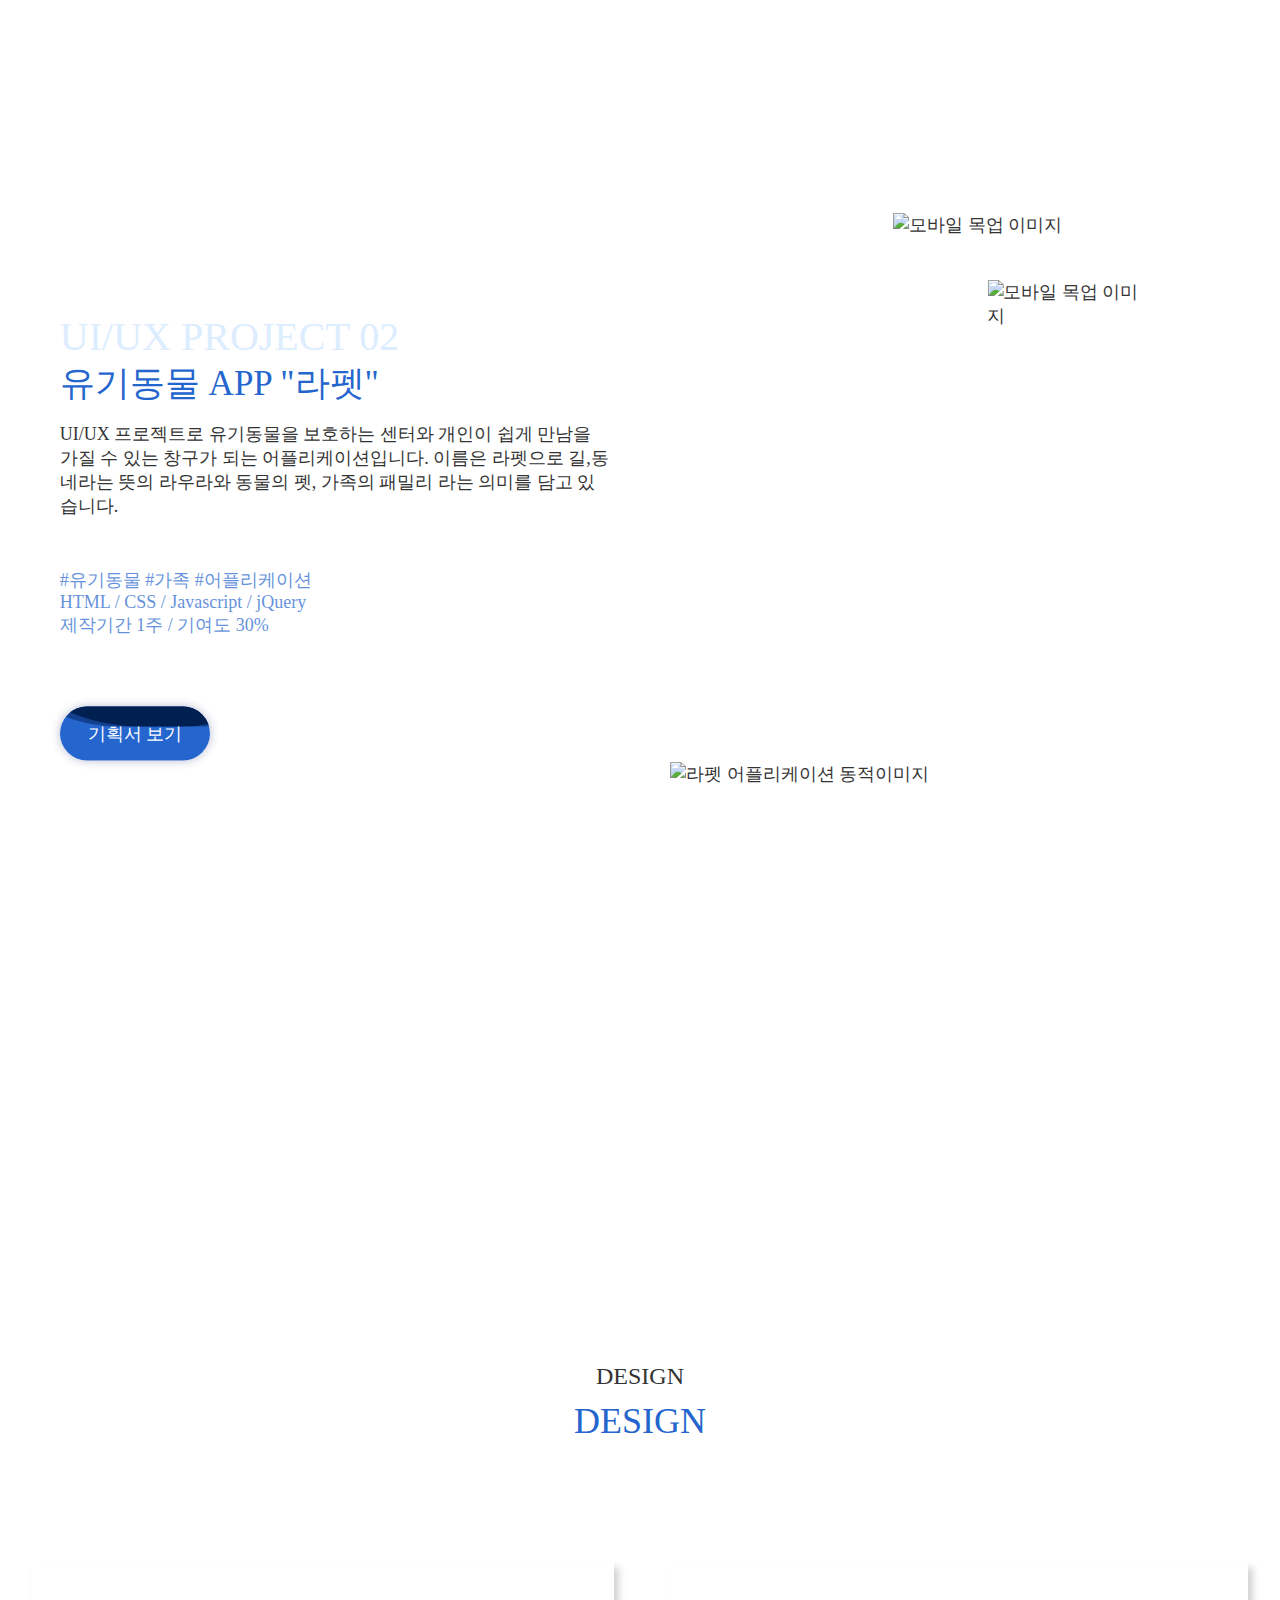
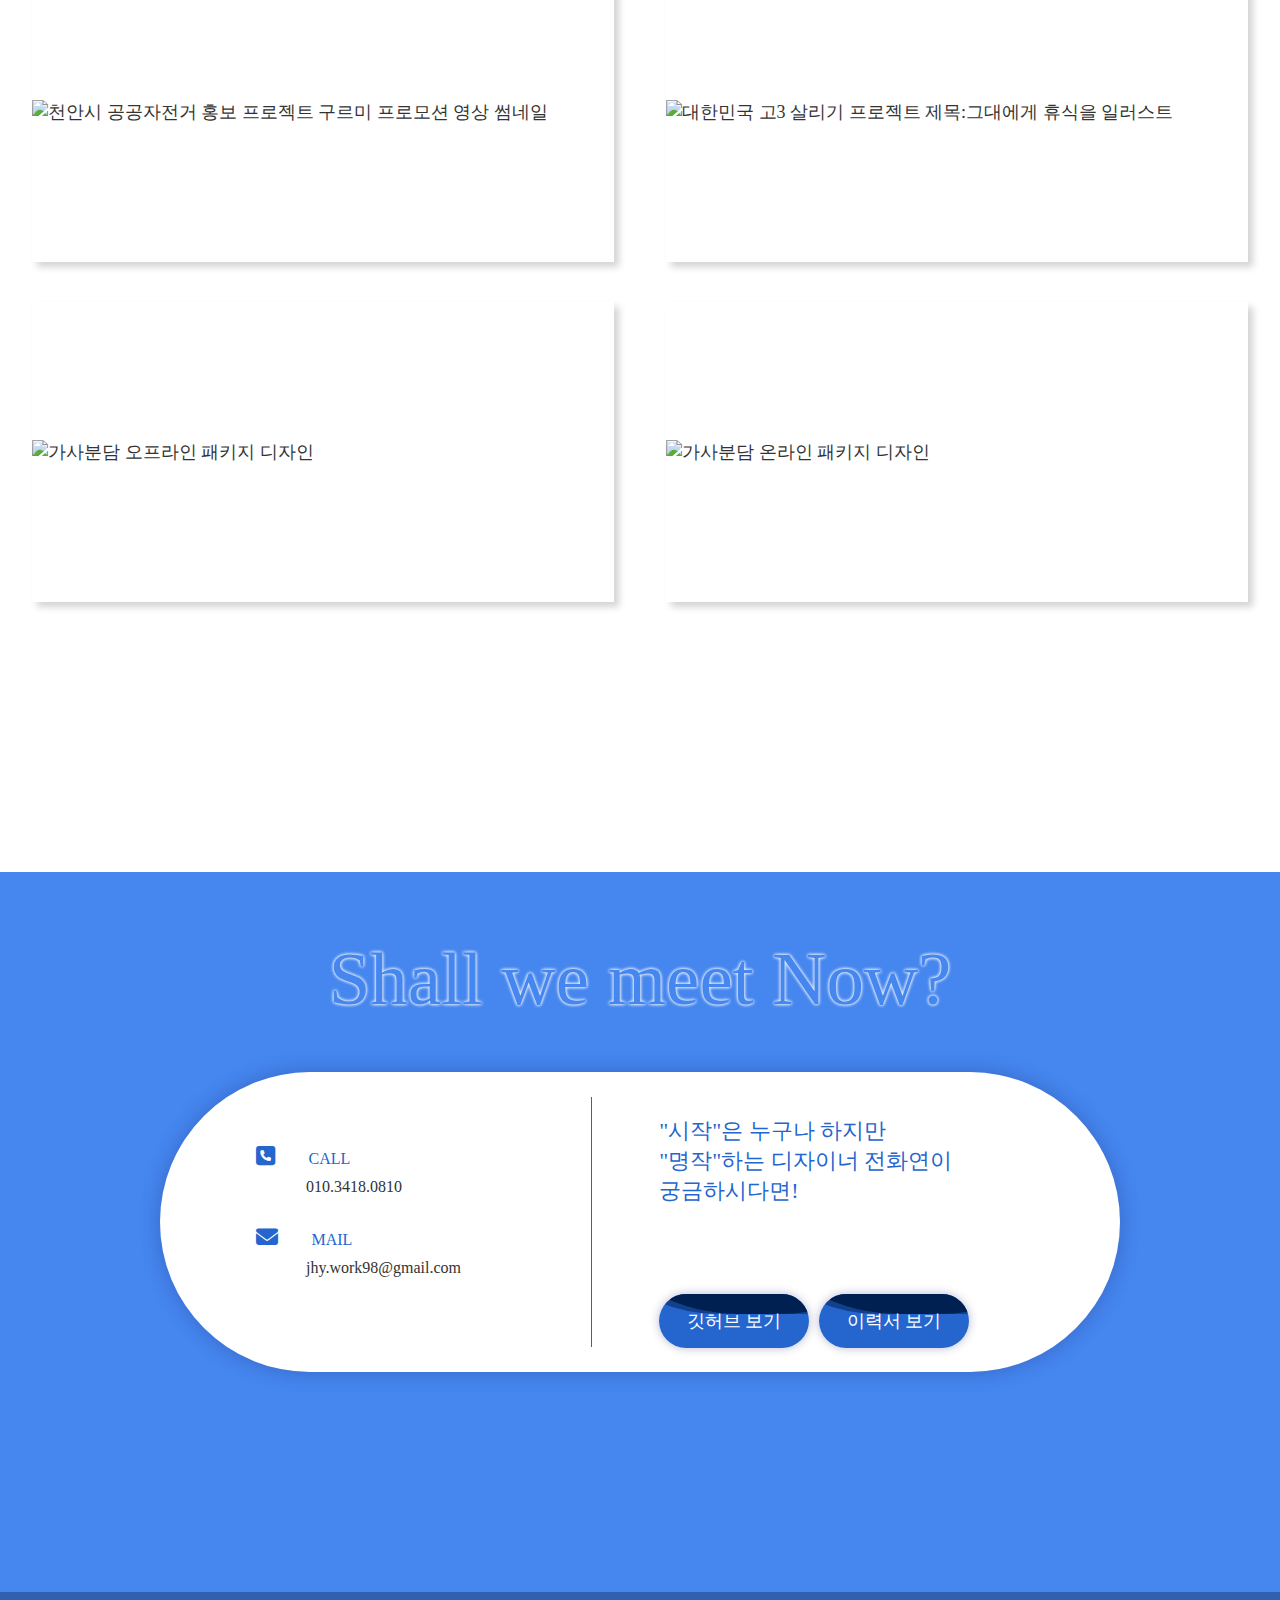
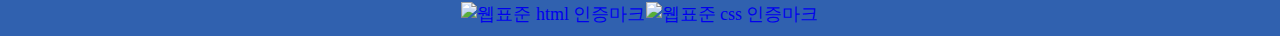
==== commit 1f74cd74: "컨텐츠 조정" ====
--- a/index.html
+++ b/index.html
@@ -1,5 +1,6 @@
 <!DOCTYPE html>
 <html lang="ko">
+
 <head>
   <title>전화연의 포트폴리오에 오신 것을 환영합니다</title>
 
@@ -16,32 +17,32 @@
   <meta property="og:title" content="코딩에 헤딩하는 웹 디자이너 전화연의 포트폴리오" />
   <meta property="og:url" content="..." />
   <meta property="og:type" content="website" />
-  <meta property="og:image" content="shear_img_og.jpg" />
+  <meta property="og:image" content="images/shear_img_og.jpg" />
   <meta property="og:site_name" content="웹 디자이너 전화연의 포트폴리오" />
   <meta property="og:description" content="웹 디자이너 전화연의 역량과 디자인 퀄리티를 확인 할 수 있는 포트폴리오입니다. 하단의 연락처를 통해 연락하실 수 있습니다." />
   <!-- Open Graph Tag_twitter -->
   <meta name="twitter:card" content="photo" />
   <meta name="twitter:title" content="코딩에 헤딩하는 웹 디자이너 전화연의 포트폴리오" />
   <meta name="twitter:description" content="웹 디자이너 전화연의 역량과 디자인 퀄리티를 확인 할 수 있는 포트폴리오입니다. 하단의 연락처를 통해 연락하실 수 있습니다." />
-  <meta name="twitter:image" content="shear_img_twt.jpg" />
+  <meta name="twitter:image" content="images/shear_img_twt.jpg" />
 
   <!-- favicon -->
-  <link rel="apple-touch-icon" sizes="57x57" href="./favicon">
-  <link rel="apple-touch-icon" sizes="60x60" href="./favicon/apple-icon-60x60.png">
-  <link rel="apple-touch-icon" sizes="72x72" href="./favicon/apple-icon-72x72.png">
-  <link rel="apple-touch-icon" sizes="76x76" href="./favicon/apple-icon-76x76.png">
-  <link rel="apple-touch-icon" sizes="114x114" href="./favicon/apple-icon-114x114.png">
-  <link rel="apple-touch-icon" sizes="120x120" href="./favicon/apple-icon-120x120.png">
-  <link rel="apple-touch-icon" sizes="144x144" href="./favicon/apple-icon-144x144.png">
-  <link rel="apple-touch-icon" sizes="152x152" href="./favicon/apple-icon-152x152.png">
-  <link rel="apple-touch-icon" sizes="180x180" href="./favicon/apple-icon-180x180.png">
-  <link rel="icon" type="image/png" sizes="192x192" href="./favicon/android-icon-192x192.png">
-  <link rel="icon" type="image/png" sizes="32x32" href="./favicon/favicon-32x32.png">
-  <link rel="icon" type="image/png" sizes="96x96" href="./favicon/favicon-96x96.png">
-  <link rel="icon" type="image/png" sizes="16x16" href="./favicon/favicon-16x16.png">
-  <link rel="manifest" href="./favicon/manifest.json">
+  <link rel="apple-touch-icon" sizes="57x57" href="./images/favicon">
+  <link rel="apple-touch-icon" sizes="60x60" href="./images/favicon/apple-icon-60x60.png">
+  <link rel="apple-touch-icon" sizes="72x72" href="./images/favicon/apple-icon-72x72.png">
+  <link rel="apple-touch-icon" sizes="76x76" href="./images/favicon/apple-icon-76x76.png">
+  <link rel="apple-touch-icon" sizes="114x114" href="./images/favicon/apple-icon-114x114.png">
+  <link rel="apple-touch-icon" sizes="120x120" href="./images/favicon/apple-icon-120x120.png">
+  <link rel="apple-touch-icon" sizes="144x144" href="./images/favicon/apple-icon-144x144.png">
+  <link rel="apple-touch-icon" sizes="152x152" href="./images/favicon/apple-icon-152x152.png">
+  <link rel="apple-touch-icon" sizes="180x180" href="./images/favicon/apple-icon-180x180.png">
+  <link rel="icon" type="image/png" sizes="192x192" href="./images/favicon/android-icon-192x192.png">
+  <link rel="icon" type="image/png" sizes="32x32" href="./images/favicon/favicon-32x32.png">
+  <link rel="icon" type="image/png" sizes="96x96" href="./images/favicon/favicon-96x96.png">
+  <link rel="icon" type="image/png" sizes="16x16" href="./images/favicon/favicon-16x16.png">
+  <link rel="manifest" href="./images/favicon/manifest.json">
   <meta name="msapplication-TileColor" content="#ffffff">
-  <meta name="msapplication-TileImage" content="./favicon/ms-icon-144x144.png">
+  <meta name="msapplication-TileImage" content="./images/favicon/ms-icon-144x144.png">
   <meta name="theme-color" content="#ffffff">
   <!-- //favicon -->
 
@@ -62,13 +63,14 @@
   <script src='https://code.jquery.com/ui/1.13.0/jquery-ui.js'></script>
   <script src="https://cdnjs.cloudflare.com/ajax/libs/gsap/3.10.3/gsap.min.js"></script>
   <!-- js -->
-  
+
   <!-- jQ -->
   <script src="jq/scroll.js"></script>
   <script src="jq/chart.js"></script>
   <script src="jq/top_btn.js"></script>
   <script src="jq/jq.js"></script>
 </head>
+
 <body>
   <div id="skip-menu">
     <a href="#its_me">프로필 바로가기</a>
@@ -128,7 +130,8 @@
               </p>
             </div>
             <div class="image">
-              <img src="https://res.cloudinary.com/giruda1113/image/upload/v1651321736/web%20portfolio/IMG_0005-Edit_kkc1g6.png"
+              <img
+                src="https://res.cloudinary.com/giruda1113/image/upload/v1651321736/web%20portfolio/IMG_0005-Edit_kkc1g6.png"
                 alt="프로필 사진" />
             </div>
             <div class="btn">
@@ -138,7 +141,7 @@
                 </a>
               </div>
               <div class="resume_btn">
-                <a href="./pdf/resume.pdf" target="blank"><span>이력서 보기</span>
+                <a href="images/pdf/resume.pdf" target="blank"><span>이력서 보기</span>
                   <div class="wave"></div>
                 </a>
               </div>
@@ -161,7 +164,8 @@
             <div class="its_me_aera">
               <div class="its_me_title">
                 <div class="its_me_img">
-                  <img src="https://res.cloudinary.com/giruda1113/image/upload/v1651321737/web%20portfolio/IMG_0081-Edit_pqskgg.png"
+                  <img
+                    src="https://res.cloudinary.com/giruda1113/image/upload/v1651321737/web%20portfolio/IMG_0081-Edit_pqskgg.png"
                     alt="프로필 사진" />
                 </div>
                 <div class="its_me_text">
@@ -351,7 +355,7 @@
                     </div>
                     <div class="btn">
                       <div class="resume_btn">
-                        <a href="./pdf/project1_report.pdf" title="프로젝트1 기획서로 이동합니다." target="blank"><span>기획서 보기</span>
+                        <a href="images/pdf/project1_report.pdf" title="프로젝트1 기획서로 이동합니다." target="blank"><span>기획서 보기</span>
                           <div class="wave"></div>
                         </a>
                       </div>
@@ -380,9 +384,7 @@
                         alt="데스크탑 목업 이미지" class="computer" />
                       <a href="https://giruda0829.github.io/project2/" title="두 번째 프로젝트로 이동합니다." class="scroll"
                         target="blank">
-                        <img
-                          src="https://res.cloudinary.com/giruda1113/image/upload/q_auto/web%20portfolio/genesis_ynbwyr.jpg"
-                          alt="제네시스 웹 화면" />
+                        <img src="https://res.cloudinary.com/giruda1113/image/upload/q_auto/web%20portfolio/genesisweb_ib2euo.jpg" alt="제네시스 웹 화면" />
                       </a>
                     </div>
                     <div class="mobile">
@@ -439,7 +441,7 @@
                       <a href="https://giruda0829.github.io/project3/" title="세 번째 프로젝트로 이동합니다." class="scroll"
                         target="blank">
                         <img
-                          src="https://res.cloudinary.com/giruda1113/image/upload/q_auto/web%20portfolio/%EC%8A%A4%ED%81%AC%EB%A6%B0%EC%83%B7_2022-04-25_01.04.02-fullpage_efyxju.png"
+                          src="https://res.cloudinary.com/giruda1113/image/upload/q_auto/web%20portfolio/%EC%8A%A4%ED%81%AC%EB%A6%B0%EC%83%B7_2022-05-02_18.06.08-fullpage_wrrdxk.png"
                           alt="파이널판타지14 이벤트 페이지 웹 화면" />
                       </a>
                     </div>
@@ -488,7 +490,9 @@
                     alt="데스크탑 목업 이미지" class="computer" />
                   <a href="https://giruda0829.github.io/movie_app_2022/" title="영화 앱 프로젝트로 이동합니다." class="scroll"
                     target="blank">
-                    <img src="./images/project/movie_app_pc.png" alt="영화 앱 웹 화면" />
+                    <img
+                      src="https://res.cloudinary.com/giruda1113/image/upload/q_auto/web%20portfolio/%EC%8A%A4%ED%81%AC%EB%A6%B0%EC%83%B7_2022-05-02_18.02.15-fullpage_il3sfa.png"
+                      alt="영화 앱 웹 화면" />
                   </a>
                 </div>
                 <div class="mobile">
@@ -497,7 +501,9 @@
                     alt="모바일 목업 이미지" class="iphone" />
                   <a href="https://giruda0829.github.io/movie_app_2022/" title="영화 앱 프로젝트로 이동합니다." class="scroll"
                     target="blank">
-                    <img src="images/project/movie_app_mobile.png" alt="어플리케이션 화면" />
+                    <img
+                      src="https://res.cloudinary.com/giruda1113/image/upload/q_auto/web%20portfolio/%EC%8A%A4%ED%81%AC%EB%A6%B0%EC%83%B7_2022-05-02_18.02.30-fullpage_zicnoh.png"
+                      alt="어플리케이션 화면" />
                   </a>
                   <img
                     src="https://res.cloudinary.com/giruda1113/image/upload/q_auto/web%20portfolio/iPhone_X_2_top_jxi83j.png"
@@ -548,7 +554,7 @@
                 </div>
                 <div class="btn">
                   <div class="resume_btn">
-                    <a href="./pdf/ui-ux-project_report.pdf" title="라펫 프로젝트 기획서로 이동합니다." target="blank"><span>기획서
+                    <a href="images/pdf/ui-ux-project_report.pdf" title="라펫 프로젝트 기획서로 이동합니다." target="blank"><span>기획서
                         보기</span>
                       <div class="wave"></div>
                     </a>
@@ -653,7 +659,7 @@
               <img
                 src="https://res.cloudinary.com/giruda1113/image/upload/v1650031863/web%20portfolio/%EA%B7%B8%EB%9E%98%ED%94%BD/%EA%B5%AC%EB%A5%B4%EB%AF%B8_%EC%98%81%EC%83%81-37_pu0ede.png"
                 alt="천안시 공공자전거 프로젝트">
-              <iframe width="560" height="560" src="https://www.youtube.com/embed/7OvwpiX6SOg"
+              <iframe width="560" height="800" src="https://www.youtube.com/embed/7OvwpiX6SOg"
                 title="YouTube video player"
                 allow="accelerometer; autoplay; clipboard-write; encrypted-media; gyroscope; picture-in-picture"
                 allowfullscreen></iframe>
@@ -795,7 +801,7 @@
                     </a>
                   </div>
                   <div class="resume_btn">
-                    <a href="./pdf/resume.pdf" target="blank"><span>이력서 보기</span>
+                    <a href="images/pdf/resume.pdf" target="blank"><span>이력서 보기</span>
                       <div class="wave"></div>
                     </a>
                   </div>
@@ -820,4 +826,5 @@
     <a href="#wrap"><i class="fa-solid fa-caret-up"></i><span>TOP</span></a>
   </div>
 </body>
+
 </html>--- a/css/style.css
+++ b/css/style.css
@@ -25,9 +25,9 @@
 }
 
 #gnb.active .logo_area .logo {
-	width: 3rem;
-	height: 3rem;
-	font-size: calc(3.5rem * 0.65);
+	width: 2.5rem;
+	height: 2.5rem;
+	font-size: 25px;
 	top: -8px;
 }
 
@@ -42,10 +42,10 @@
 	display: flex;
 	align-items: center;
 	justify-content: space-around;
-	width: 4rem;
-	height: 4rem;
+	width: 3.5rem;
+	height: 3.5rem;
 	color: var(--primary-color);
-	font-size: calc(5rem * 0.65);
+	font-size: 48px;
 	font-weight: bold;
 	font-family: "Montserrat", sans-serif;
 	user-select: none;
@@ -136,7 +136,7 @@
 	position: relative;
 	color: var(--text-color);
 	line-height: 65px;
-	font-size: 14px;
+	font-size: 16px;
 	transition: all 0.4s ease-out;
 }
 
@@ -185,7 +185,7 @@
 	max-width: 1400px;
 	margin-top: 100px;
 	display: flex;
-	justify-content: center;
+	justify-content: space-around;
 	align-items: center;
 	position: relative;
 }
@@ -203,7 +203,7 @@
 
 #main_visual .slogun p {
 	display: flex;
-	font-size: 35px;
+	font-size: 45px;
 	color: var(--text-color);
 }
 
@@ -212,7 +212,7 @@
 }
 
 #main_visual .slogun p.tit {
-	font-size: 42px;
+	font-size: 45px;
 	margin-top: 30px;
 }
 
@@ -282,8 +282,7 @@
 
 
 #main_visual .image {
-	width: 35%;
-	margin-right: 50px;
+	width: 40%;
 }
 
 #main_visual .image>img {
@@ -292,8 +291,8 @@
 }
 
 #main_visual .btn {
-	bottom: 80px;
-	left: 221px;
+	bottom: 100px;
+	left: 155px;
 	align-items: flex-end;
 }
 
@@ -313,7 +312,7 @@
 }
 
 .its_me_aera {
-	width: 80%;
+	width: 90%;
 	margin: 0 auto;
 	display: flex;
 	justify-content: space-evenly;
@@ -339,7 +338,7 @@
 .its_me_text>.tit {
 	width: 100%;
 	margin-bottom: 12px;
-	font-size: 22px;
+	font-size: 27px;
 	border-bottom: 1px solid #333;
 	padding: 12px 0;
 	font-family: "GmarketSansMedium";
@@ -350,8 +349,17 @@
 }
 
 .its_me_resume {
-	width: 40%;
+	width: 75%;
 	font-weight: 800;
+	display: flex;
+	flex-wrap: wrap;
+	align-items: center;
+	justify-content: center;
+	background-color: #1787ff10;
+	border-radius: 20px;
+}
+.its_me_resume>div{
+	width: 43%;
 }
 
 .its_me_resume ul {
@@ -363,8 +371,8 @@
 .resume_tit {
 	font-family: "GmarketSansBold";
 	margin-bottom: 12px;
-	margin-top: 25px;
-	font-size: 18px;
+	margin-top: 30px;
+	font-size: 22px;
 }
 
 .resume_icon>ul {
@@ -393,7 +401,7 @@
 	font-size: 18px;
 	border-radius: 10px;
 	background: linear-gradient(145deg, #dee7fe, #ffffff);
-	box-shadow: 5px 5px 7px #d4d4d4, -5px -5px 7px #ffffff;
+	box-shadow: 5px 5px 7px #acbdd2, -5px -5px 7px #ffffff;
 }
 
 /* //.profile */
@@ -583,7 +591,7 @@
 }
 
 .text_area {
-	width: 40%;
+	width: 43%;
 	position: relative;
 }
 
@@ -594,7 +602,7 @@
 }
 
 .project_tit .tit {
-	font-size: 32px;
+	font-size: 35px;
 	font-family: "GmarketSansBold";
 	margin-bottom: 15px;
 	/* background-clip: text;
@@ -603,11 +611,11 @@
 }
 
 .project_txt {
-	font-size: 16px;
+	font-size: 18px;
 }
 
 .project_txt span.categori {
-	font-size: 20px;
+	font-size: 18px;
 	margin-top: 15px;
 	text-transform: none;
 	margin-top: 50px;
@@ -697,9 +705,9 @@
 }
 
 .design_wrap .design {
-	width: calc(100% / 4.2);
-	height: 200px;
-	margin: 5px;
+	width: calc(100% / 2.2);
+	height: 300px;
+	margin: 20px;
 	overflow: hidden;
 	position: relative;
 	top: 0;
@@ -713,11 +721,10 @@
 
 .design_wrap .image {
 	width: 100%;
-	height: 100%;
 }
 
 .design_wrap .image>img {
-	width: 120%;
+	width: 100%;
 	position: absolute;
 	top: 50%;
 	left: 50%;
@@ -727,10 +734,10 @@
 
 .design_wrap .hover_text {
 	position: absolute;
-	top: -10px;
-	left: -10px;
-	bottom: -10px;
-	right: -10px;
+	top: 0;
+	left: 0;
+	bottom: 0;
+	right: 0;
 	color: var(--bg-color);
 	background-color: #00000099;
 	opacity: 0;
@@ -742,7 +749,7 @@
 }
 
 .design:hover .image>img {
-	width: 150%;
+	width: 130%;
 }
 
 .design_wrap .hover_text>.year,
@@ -750,20 +757,20 @@
 .design_wrap .hover_text>.icon {
 	position: relative;
 	text-align: center;
-	margin-top: 20px;
+	margin-top: 30px;
 }
 
 .design_wrap .hover_text>.year {
-	font-size: 14px;
+	font-size: 20px;
 	margin-top: 60px;
 }
 
 .design_wrap .hover_text>.title {
-	font-size: 18px;
+	font-size: 22px;
 }
 
 .design_wrap .hover_text>.icon {
-	font-size: 22px;
+	font-size: 24px;
 }
 .all_scrollFixed{overflow: hidden;}
 .all_scrollFixed::before {
@@ -792,7 +799,7 @@
 	display: block;
 }
 #design .view .container {
-	width: 70%;
+	width: 75%;
 	height: 90%;
 	position: relative;
 	overflow: hidden;
@@ -824,9 +831,9 @@
 	height: 100%;
 	overflow-y: auto;
 }
-#design .view .container .content_area * {
-	width: 100%;
-	margin: -3px auto;
+#design .view .container .content_area>* {
+	width: 100%;
+	margin: -4px auto;
 }
 /* ---------- //main ----------*/
 
@@ -836,7 +843,7 @@
 #contact {
 	width: 100%;
 	height: 80vh;
-	margin: 100px auto 0;
+	margin: 250px auto 0;
 	position: relative;
 	/* overflow: hidden; */
 	background: #4586ef;
--- a/css/bg_wave.css
+++ b/css/bg_wave.css
@@ -28,11 +28,11 @@
 }
 
 .ball_wrap {
-	width: 1340px;
+	width: 1530px;
 	height: 200px;
 	margin: 20px auto 0 auto;
 	position: relative;
-	top: -670px;
+	top: -755px;
 }
 
 .ball {
--- a/css/button.css
+++ b/css/button.css
@@ -5,7 +5,7 @@
     width: 310px;
     height: 130px;
     justify-content: space-between;
-    align-items: flex-start;
+    align-items: center;
     flex-wrap: wrap;
     margin-top: 50px;
   }
@@ -16,7 +16,6 @@
     position: relative;
     border-radius: 50px;
     color: var(--bg-color);
-    font-size: 18px;
     text-align: center;
     box-shadow: 0px 0px 10px #18256e50;
     overflow: hidden;
@@ -31,7 +30,7 @@
     position: relative;
     z-index: 1;
     color: white;
-    font-size: 15px;
+    font-size: 18px;
 }
 
 .btn .wave {
